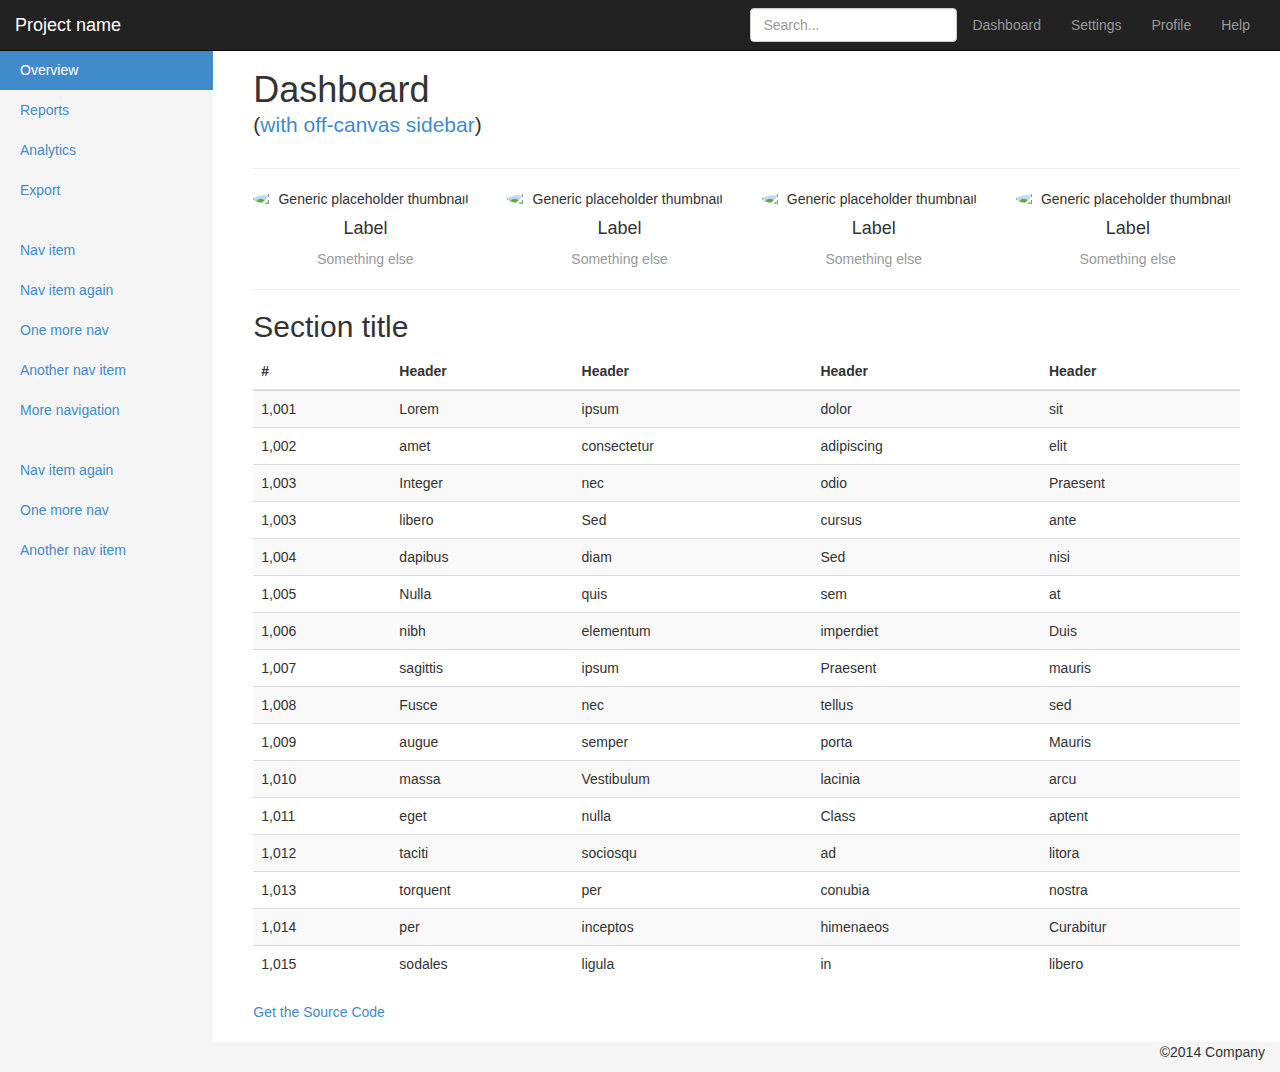
==== web/index.html @ 7275e431 "diseño responsivo" ====
<!DOCTYPE html>
<html lang="en">
	<head>
		<meta http-equiv="content-type" content="text/html; charset=UTF-8">
		<meta charset="utf-8">
		<title>Dashboard with Off-canvas Sidebar</title>
		<meta name="generator" content="Bootply" />
		<meta name="viewport" content="width=device-width, initial-scale=1, maximum-scale=1">
		<link href="resources/bootstrap/css/bootstrap.min.css" rel="stylesheet">
		<!--[if lt IE 9]>
			<script src="//html5shim.googlecode.com/svn/trunk/html5.js"></script>
		<![endif]-->
		<link href="resources/bootstrap/css/styles.css" rel="stylesheet">
	</head>
	<body>
<nav class="navbar navbar-inverse navbar-fixed-top" role="navigation">
      <div class="container-fluid">
        <div class="navbar-header">
          <button type="button" class="navbar-toggle" data-toggle="collapse" data-target=".navbar-collapse">
            <span class="sr-only">Toggle navigation</span>
            <span class="icon-bar"></span>
            <span class="icon-bar"></span>
            <span class="icon-bar"></span>
          </button>
          <a class="navbar-brand" href="#">Project name</a>
        </div>
        <div class="navbar-collapse collapse">
          <ul class="nav navbar-nav navbar-right">
            <li><a href="#">Dashboard</a></li>
            <li><a href="#">Settings</a></li>
            <li><a href="#">Profile</a></li>
            <li><a href="#">Help</a></li>
          </ul>
          <form class="navbar-form navbar-right">
            <input type="text" class="form-control" placeholder="Search...">
          </form>
        </div>
      </div>
</nav>

<div class="container-fluid">
      
      <div class="row row-offcanvas row-offcanvas-left">
        
         <div class="col-sm-3 col-md-2 sidebar-offcanvas" id="sidebar" role="navigation">
           
            <ul class="nav nav-sidebar">
              <li class="active"><a href="#">Overview</a></li>
              <li><a href="#">Reports</a></li>
              <li><a href="#">Analytics</a></li>
              <li><a href="#">Export</a></li>
            </ul>
            <ul class="nav nav-sidebar">
              <li><a href="">Nav item</a></li>
              <li><a href="">Nav item again</a></li>
              <li><a href="">One more nav</a></li>
              <li><a href="">Another nav item</a></li>
              <li><a href="">More navigation</a></li>
            </ul>
            <ul class="nav nav-sidebar">
              <li><a href="">Nav item again</a></li>
              <li><a href="">One more nav</a></li>
              <li><a href="">Another nav item</a></li>
            </ul>
          
        </div><!--/span-->
        
        <div class="col-sm-9 col-md-10 main">
          
          <!--toggle sidebar button-->
          <p class="visible-xs">
            <button type="button" class="btn btn-primary btn-xs" data-toggle="offcanvas"><i class="glyphicon glyphicon-chevron-left"></i></button>
          </p>
          
		  <h1 class="page-header">
            Dashboard
            <p class="lead">(<a href="http://www.bootply.com/128936">with off-canvas sidebar</a>)</p>
          </h1>

          <div class="row placeholders">
            <div class="col-xs-6 col-sm-3 placeholder text-center">
              <img src="//placehold.it/200/6666ff/fff" class="center-block img-responsive img-circle" alt="Generic placeholder thumbnail">
              <h4>Label</h4>
              <span class="text-muted">Something else</span>
            </div>
            <div class="col-xs-6 col-sm-3 placeholder text-center">
              <img src="//placehold.it/200/66ff66/fff" class="center-block img-responsive img-circle" alt="Generic placeholder thumbnail">
              <h4>Label</h4>
              <span class="text-muted">Something else</span>
            </div>
            <div class="col-xs-6 col-sm-3 placeholder text-center">
              <img src="//placehold.it/200/6666ff/fff" class="center-block img-responsive img-circle" alt="Generic placeholder thumbnail">
              <h4>Label</h4>
              <span class="text-muted">Something else</span>
            </div>
            <div class="col-xs-6 col-sm-3 placeholder text-center">
              <img src="//placehold.it/200/66ff66/fff" class="center-block img-responsive img-circle" alt="Generic placeholder thumbnail">
              <h4>Label</h4>
              <span class="text-muted">Something else</span>
            </div>
          </div>
          
          <hr>

          <h2 class="sub-header">Section title</h2>
          <div class="table-responsive">
            <table class="table table-striped">
              <thead>
                <tr>
                  <th>#</th>
                  <th>Header</th>
                  <th>Header</th>
                  <th>Header</th>
                  <th>Header</th>
                </tr>
              </thead>
              <tbody>
                <tr>
                  <td>1,001</td>
                  <td>Lorem</td>
                  <td>ipsum</td>
                  <td>dolor</td>
                  <td>sit</td>
                </tr>
                <tr>
                  <td>1,002</td>
                  <td>amet</td>
                  <td>consectetur</td>
                  <td>adipiscing</td>
                  <td>elit</td>
                </tr>
                <tr>
                  <td>1,003</td>
                  <td>Integer</td>
                  <td>nec</td>
                  <td>odio</td>
                  <td>Praesent</td>
                </tr>
                <tr>
                  <td>1,003</td>
                  <td>libero</td>
                  <td>Sed</td>
                  <td>cursus</td>
                  <td>ante</td>
                </tr>
                <tr>
                  <td>1,004</td>
                  <td>dapibus</td>
                  <td>diam</td>
                  <td>Sed</td>
                  <td>nisi</td>
                </tr>
                <tr>
                  <td>1,005</td>
                  <td>Nulla</td>
                  <td>quis</td>
                  <td>sem</td>
                  <td>at</td>
                </tr>
                <tr>
                  <td>1,006</td>
                  <td>nibh</td>
                  <td>elementum</td>
                  <td>imperdiet</td>
                  <td>Duis</td>
                </tr>
                <tr>
                  <td>1,007</td>
                  <td>sagittis</td>
                  <td>ipsum</td>
                  <td>Praesent</td>
                  <td>mauris</td>
                </tr>
                <tr>
                  <td>1,008</td>
                  <td>Fusce</td>
                  <td>nec</td>
                  <td>tellus</td>
                  <td>sed</td>
                </tr>
                <tr>
                  <td>1,009</td>
                  <td>augue</td>
                  <td>semper</td>
                  <td>porta</td>
                  <td>Mauris</td>
                </tr>
                <tr>
                  <td>1,010</td>
                  <td>massa</td>
                  <td>Vestibulum</td>
                  <td>lacinia</td>
                  <td>arcu</td>
                </tr>
                <tr>
                  <td>1,011</td>
                  <td>eget</td>
                  <td>nulla</td>
                  <td>Class</td>
                  <td>aptent</td>
                </tr>
                <tr>
                  <td>1,012</td>
                  <td>taciti</td>
                  <td>sociosqu</td>
                  <td>ad</td>
                  <td>litora</td>
                </tr>
                <tr>
                  <td>1,013</td>
                  <td>torquent</td>
                  <td>per</td>
                  <td>conubia</td>
                  <td>nostra</td>
                </tr>
                <tr>
                  <td>1,014</td>
                  <td>per</td>
                  <td>inceptos</td>
                  <td>himenaeos</td>
                  <td>Curabitur</td>
                </tr>
                <tr>
                  <td>1,015</td>
                  <td>sodales</td>
                  <td>ligula</td>
                  <td>in</td>
                  <td>libero</td>
                </tr>
              </tbody>
            </table>
          </div>

          <a href="http://www.bootply.com/128936">Get the Source Code</a>
          
      </div><!--/row-->
	</div>
</div><!--/.container-->

<footer>
  <p class="pull-right">©2014 Company</p>
</footer>
        
	<!-- script references -->
		<script src="//ajax.googleapis.com/ajax/libs/jquery/2.0.2/jquery.min.js"></script>
		<script src="resources/bootstrap/js/bootstrap.min.js"></script>
                <script src="resources/bootstrap/js/scripts.js"></script>
	</body>
</html>
---- web/resources/bootstrap/css/styles.css ----
/*
 * Style tweaks
 * --------------------------------------------------
 */
body {
  padding-top: 50px;
  background-color: #f5f5f5;
}
footer {
  padding-left: 15px;
  padding-right: 15px;
  background-color: #fff;
}

/*
 * Off Canvas
 * --------------------------------------------------
 */
@media screen and (max-width: 768px) {
  .row-offcanvas {
    position: relative;
    -webkit-transition: all 0.25s ease-out;
    -moz-transition: all 0.25s ease-out;
    transition: all 0.25s ease-out;
  }

  .row-offcanvas-left
  .sidebar-offcanvas {
    left: -33%;
  }

  .row-offcanvas-left.active {
    left: 33%;
  }

  .sidebar-offcanvas {
    position: absolute;
    top: 0;
    width: 33%;
    margin-left: 10px;
  }
}


/* Sidebar navigation */
.nav-sidebar {
  background-color: #f5f5f5;
  margin-right: -15px;
  margin-bottom: 20px;
  margin-left: -15px;
}
.nav-sidebar > li > a {
  padding-right: 20px;
  padding-left: 20px;
}
.nav-sidebar > .active > a {
  color: #fff;
  background-color: #428bca;
}

/*
 * Main content
 */

.main {
  padding: 20px;
  background-color: #fff;
}
@media (min-width: 768px) {
  .main {
    padding-right: 40px;
    padding-left: 40px;
  }
}
.main .page-header {
  margin-top: 0;
}
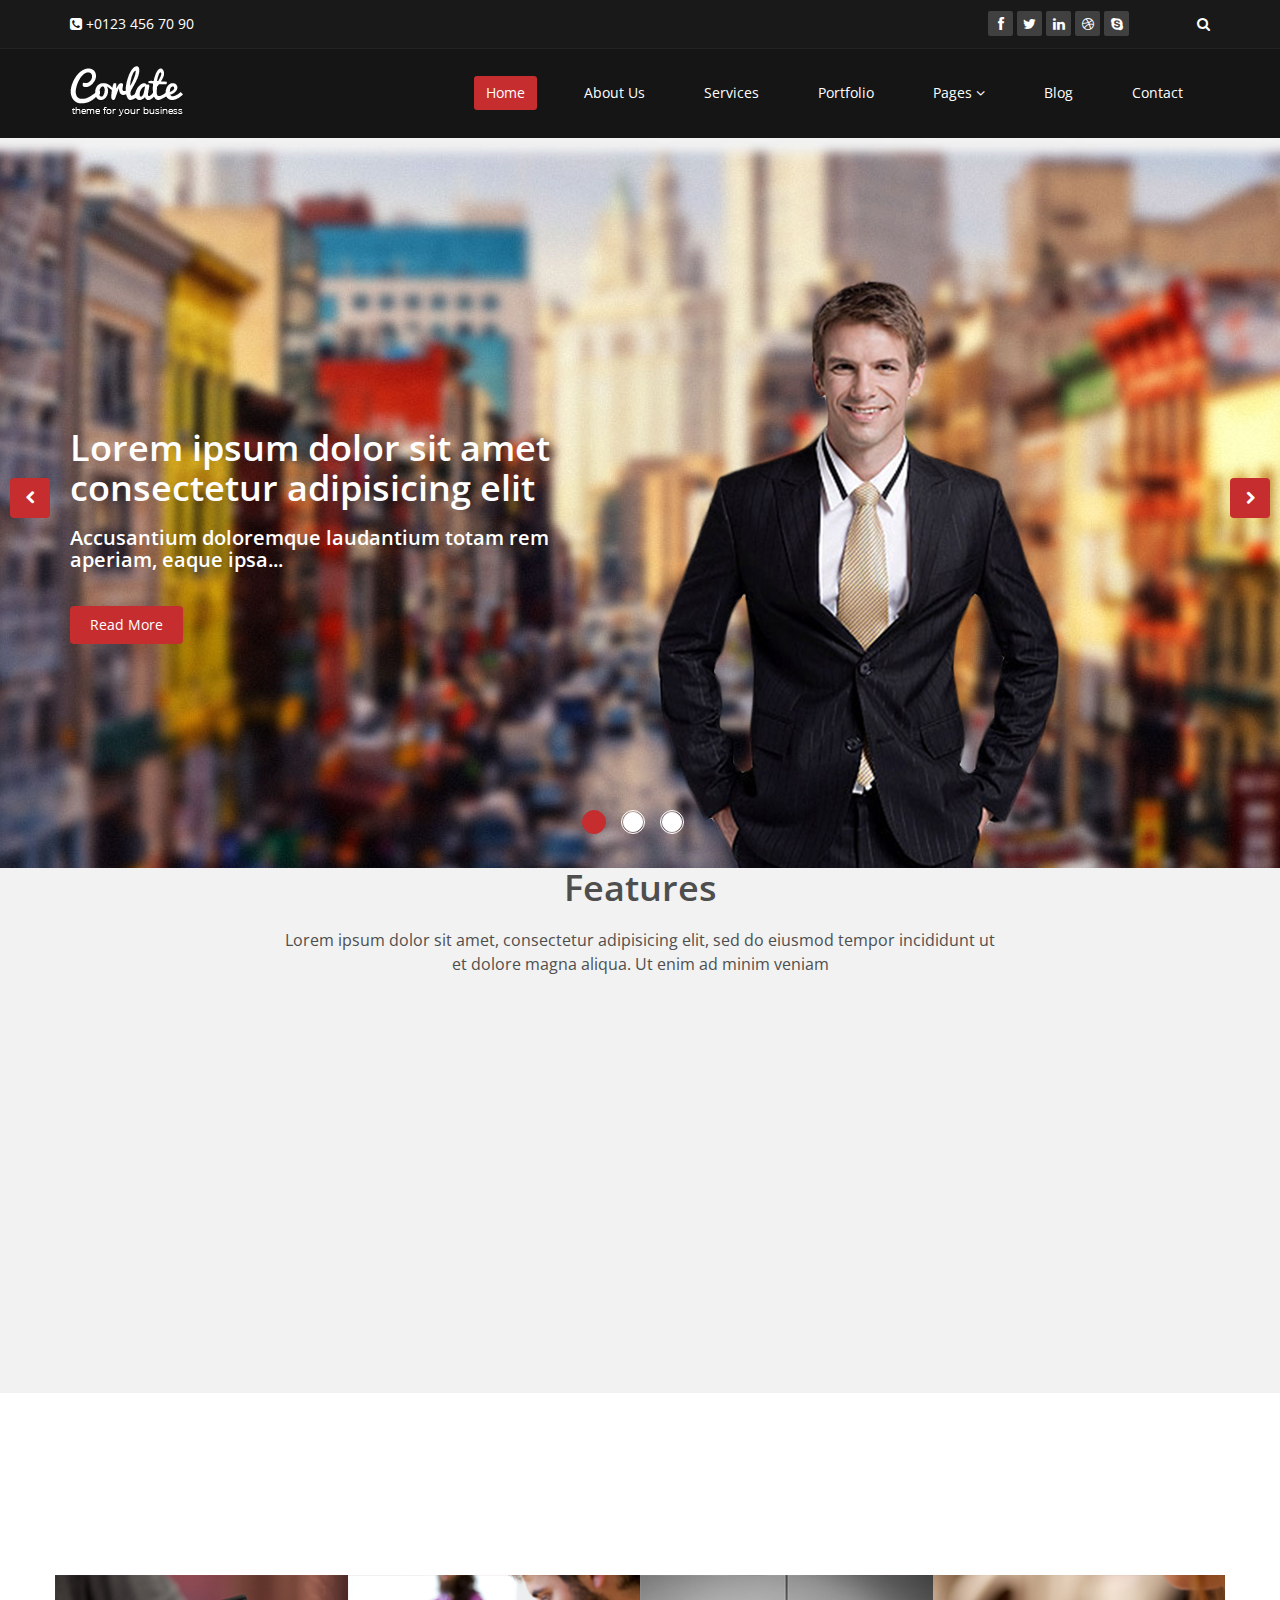
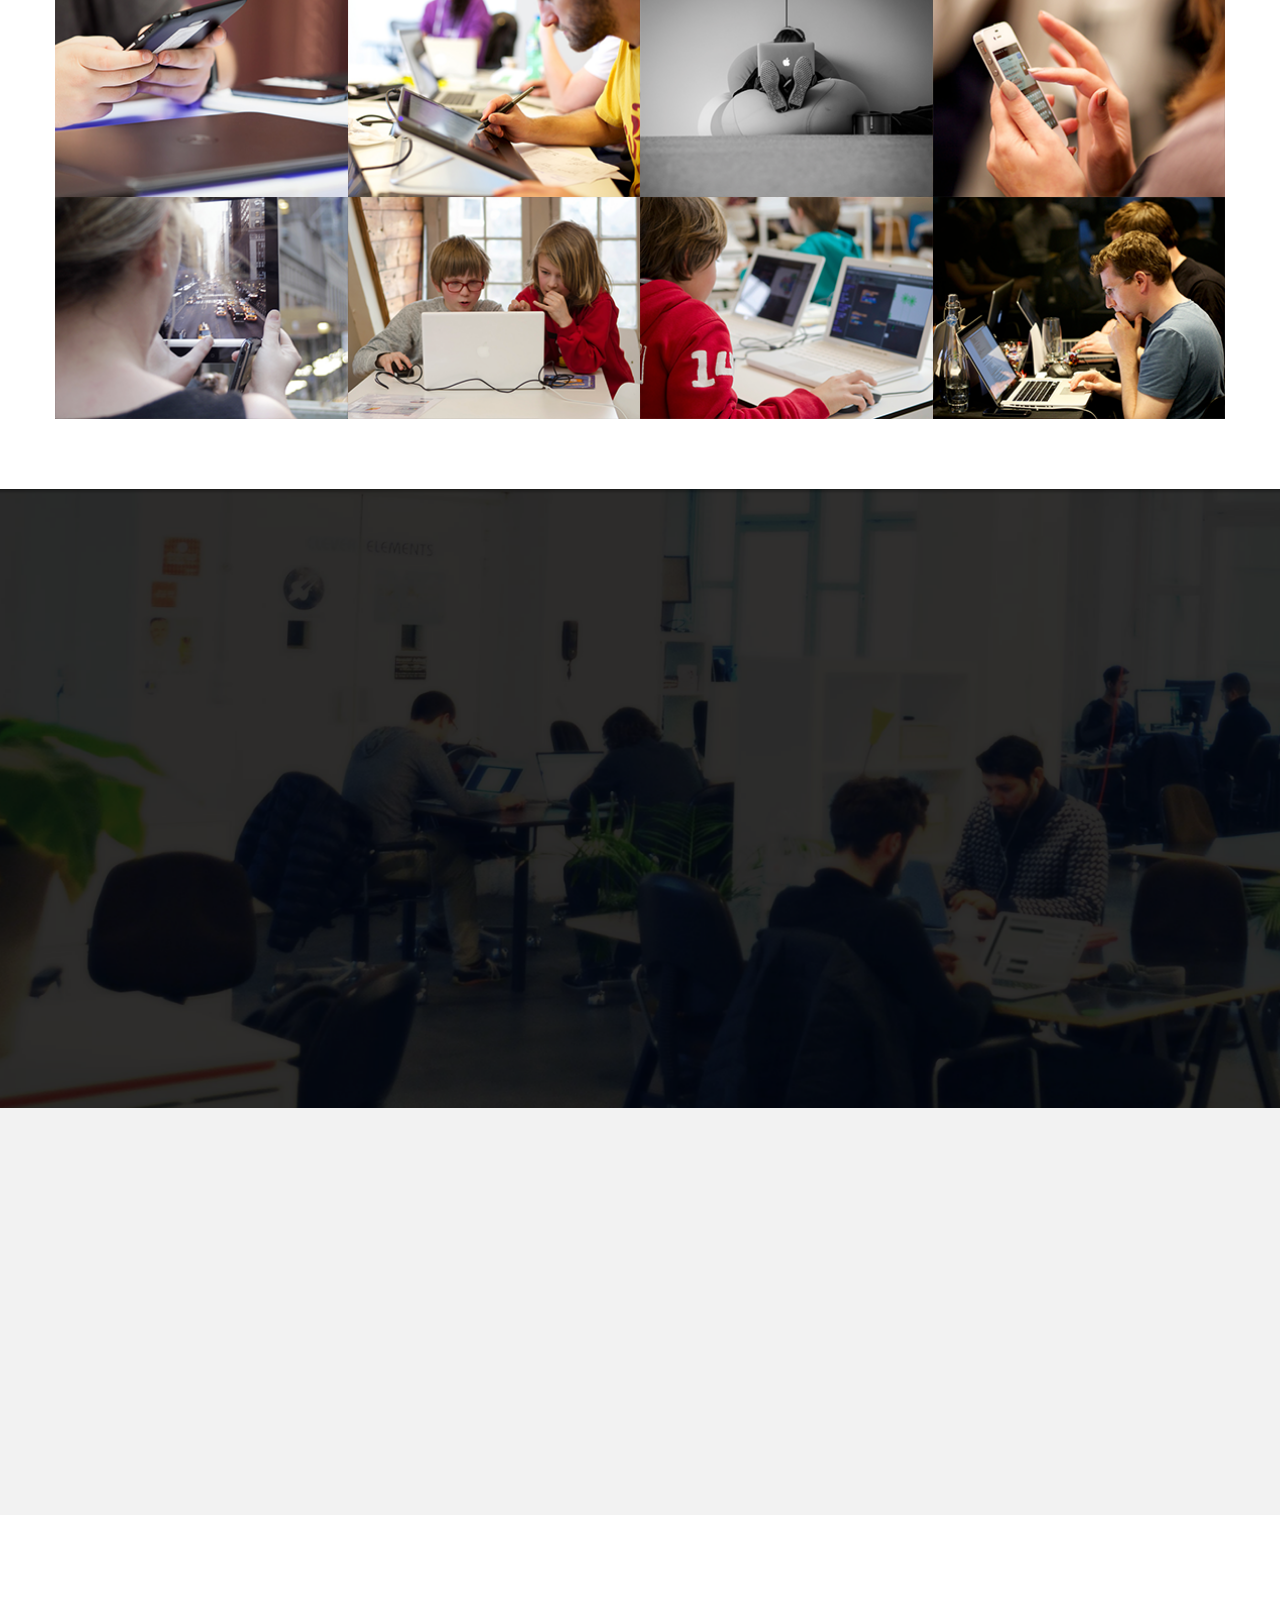
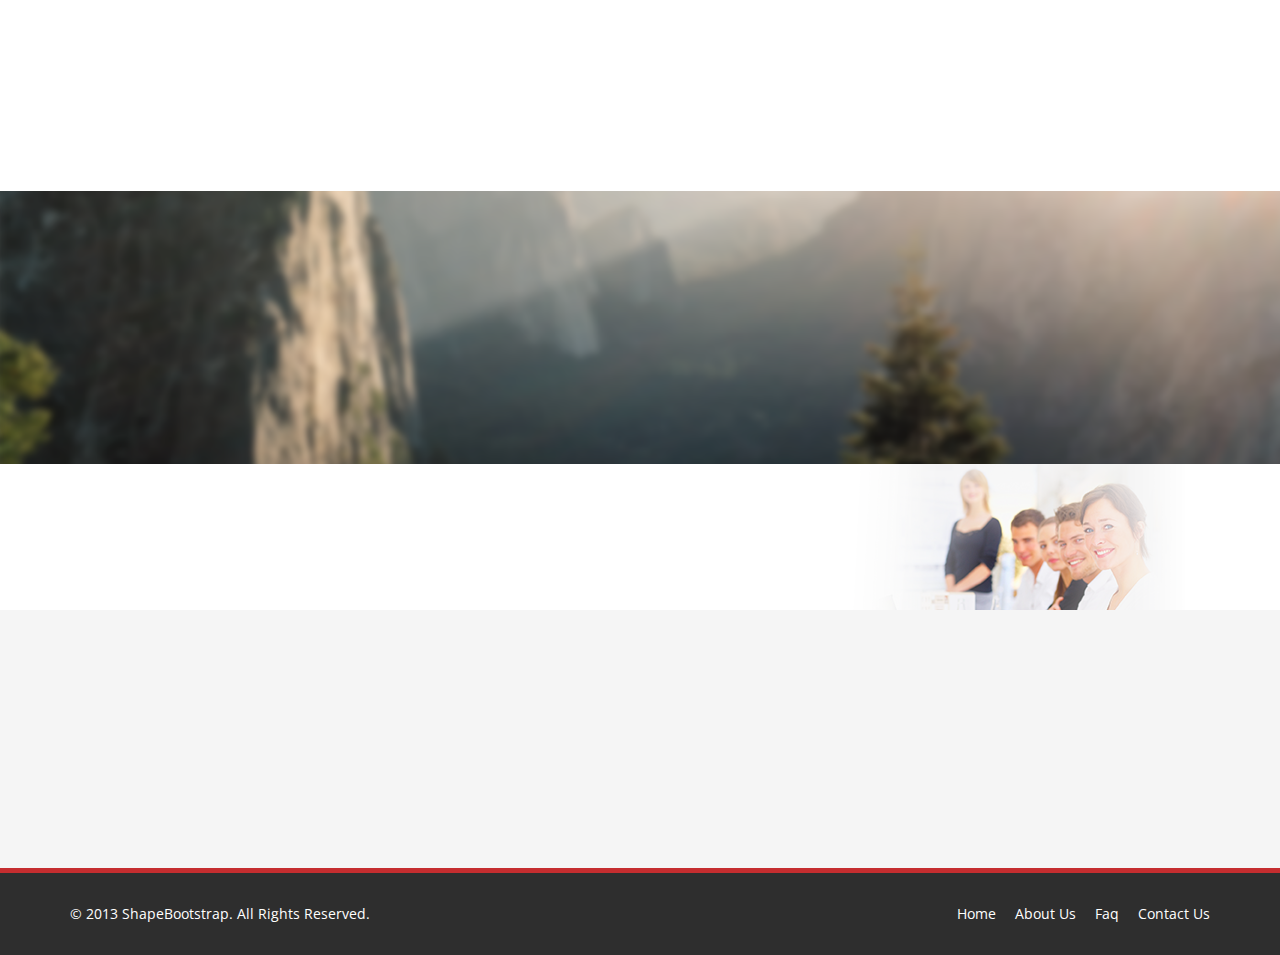
==== commit 1f58b5fe: "diseño responsivo v2" ====
--- a/web/index.html
+++ b/web/index.html
@@ -1,249 +1,783 @@
 <!DOCTYPE html>
 <html lang="en">
-	<head>
-		<meta http-equiv="content-type" content="text/html; charset=UTF-8">
-		<meta charset="utf-8">
-		<title>Dashboard with Off-canvas Sidebar</title>
-		<meta name="generator" content="Bootply" />
-		<meta name="viewport" content="width=device-width, initial-scale=1, maximum-scale=1">
-		<link href="resources/bootstrap/css/bootstrap.min.css" rel="stylesheet">
-		<!--[if lt IE 9]>
-			<script src="//html5shim.googlecode.com/svn/trunk/html5.js"></script>
-		<![endif]-->
-		<link href="resources/bootstrap/css/styles.css" rel="stylesheet">
-	</head>
-	<body>
-<nav class="navbar navbar-inverse navbar-fixed-top" role="navigation">
-      <div class="container-fluid">
-        <div class="navbar-header">
-          <button type="button" class="navbar-toggle" data-toggle="collapse" data-target=".navbar-collapse">
-            <span class="sr-only">Toggle navigation</span>
-            <span class="icon-bar"></span>
-            <span class="icon-bar"></span>
-            <span class="icon-bar"></span>
-          </button>
-          <a class="navbar-brand" href="#">Project name</a>
-        </div>
-        <div class="navbar-collapse collapse">
-          <ul class="nav navbar-nav navbar-right">
-            <li><a href="#">Dashboard</a></li>
-            <li><a href="#">Settings</a></li>
-            <li><a href="#">Profile</a></li>
-            <li><a href="#">Help</a></li>
-          </ul>
-          <form class="navbar-form navbar-right">
-            <input type="text" class="form-control" placeholder="Search...">
-          </form>
-        </div>
-      </div>
-</nav>
-
-<div class="container-fluid">
-      
-      <div class="row row-offcanvas row-offcanvas-left">
-        
-         <div class="col-sm-3 col-md-2 sidebar-offcanvas" id="sidebar" role="navigation">
-           
-            <ul class="nav nav-sidebar">
-              <li class="active"><a href="#">Overview</a></li>
-              <li><a href="#">Reports</a></li>
-              <li><a href="#">Analytics</a></li>
-              <li><a href="#">Export</a></li>
-            </ul>
-            <ul class="nav nav-sidebar">
-              <li><a href="">Nav item</a></li>
-              <li><a href="">Nav item again</a></li>
-              <li><a href="">One more nav</a></li>
-              <li><a href="">Another nav item</a></li>
-              <li><a href="">More navigation</a></li>
-            </ul>
-            <ul class="nav nav-sidebar">
-              <li><a href="">Nav item again</a></li>
-              <li><a href="">One more nav</a></li>
-              <li><a href="">Another nav item</a></li>
-            </ul>
-          
-        </div><!--/span-->
-        
-        <div class="col-sm-9 col-md-10 main">
-          
-          <!--toggle sidebar button-->
-          <p class="visible-xs">
-            <button type="button" class="btn btn-primary btn-xs" data-toggle="offcanvas"><i class="glyphicon glyphicon-chevron-left"></i></button>
-          </p>
-          
-		  <h1 class="page-header">
-            Dashboard
-            <p class="lead">(<a href="http://www.bootply.com/128936">with off-canvas sidebar</a>)</p>
-          </h1>
-
-          <div class="row placeholders">
-            <div class="col-xs-6 col-sm-3 placeholder text-center">
-              <img src="//placehold.it/200/6666ff/fff" class="center-block img-responsive img-circle" alt="Generic placeholder thumbnail">
-              <h4>Label</h4>
-              <span class="text-muted">Something else</span>
+    <head>
+        <meta charset="utf-8">
+        <meta name="viewport" content="width=device-width, initial-scale=1.0">
+        <meta name="description" content="">
+        <meta name="author" content="">
+        <title>Home | Corlate</title>
+
+        <!-- core CSS -->
+        <link href="resources/corlate/css/bootstrap.min.css" rel="stylesheet">
+        <link href="resources/corlate/css/font-awesome.min.css" rel="stylesheet">
+        <link href="resources/corlate/css/animate.min.css" rel="stylesheet">
+        <link href="resources/corlate/css/prettyPhoto.css" rel="stylesheet">
+        <link href="resources/corlate/css/main.css" rel="stylesheet">
+        <link href="resources/corlate/css/responsive.css" rel="stylesheet">
+        <!--[if lt IE 9]>
+        <script src="js/html5shiv.js"></script>
+        <script src="js/respond.min.js"></script>
+        <![endif]-->       
+        <link rel="shortcut icon" href="resources/corlate/images/ico/favicon.ico">
+        <link rel="apple-touch-icon-precomposed" sizes="144x144" href="resources/corlate/images/ico/apple-touch-icon-144-precomposed.png">
+        <link rel="apple-touch-icon-precomposed" sizes="114x114" href="resources/corlate/images/ico/apple-touch-icon-114-precomposed.png">
+        <link rel="apple-touch-icon-precomposed" sizes="72x72" href="resources/corlate/images/ico/apple-touch-icon-72-precomposed.png">
+        <link rel="apple-touch-icon-precomposed" href="resources/corlate/images/ico/apple-touch-icon-57-precomposed.png">
+    </head><!--/head-->
+
+    <body class="homepage">
+
+        <header id="header">
+            <div class="top-bar">
+                <div class="container">
+                    <div class="row">
+                        <div class="col-sm-6 col-xs-4">
+                            <div class="top-number"><p><i class="fa fa-phone-square"></i>  +0123 456 70 90</p></div>
+                        </div>
+                        <div class="col-sm-6 col-xs-8">
+                            <div class="social">
+                                <ul class="social-share">
+                                    <li><a href="#"><i class="fa fa-facebook"></i></a></li>
+                                    <li><a href="#"><i class="fa fa-twitter"></i></a></li>
+                                    <li><a href="#"><i class="fa fa-linkedin"></i></a></li> 
+                                    <li><a href="#"><i class="fa fa-dribbble"></i></a></li>
+                                    <li><a href="#"><i class="fa fa-skype"></i></a></li>
+                                </ul>
+                                <div class="search">
+                                    <form role="form">
+                                        <input type="text" class="search-form" autocomplete="off" placeholder="Search">
+                                        <i class="fa fa-search"></i>
+                                    </form>
+                                </div>
+                            </div>
+                        </div>
+                    </div>
+                </div><!--/.container-->
+            </div><!--/.top-bar-->
+
+            <nav class="navbar navbar-inverse" role="banner">
+                <div class="container">
+                    <div class="navbar-header">
+                        <button type="button" class="navbar-toggle" data-toggle="collapse" data-target=".navbar-collapse">
+                            <span class="sr-only">Toggle navigation</span>
+                            <span class="icon-bar"></span>
+                            <span class="icon-bar"></span>
+                            <span class="icon-bar"></span>
+                        </button>
+                        <a class="navbar-brand" href="index.html"><img src="resources/corlate/images/logo.png" alt="logo"></a>
+                    </div>
+
+                    <div class="collapse navbar-collapse navbar-right">
+                        <ul class="nav navbar-nav">
+                            <li class="active"><a href="index.html">Home</a></li>
+                            <li><a href="about-us.html">About Us</a></li>
+                            <li><a href="services.html">Services</a></li>
+                            <li><a href="portfolio.html">Portfolio</a></li>
+                            <li class="dropdown">
+                                <a href="#" class="dropdown-toggle" data-toggle="dropdown">Pages <i class="fa fa-angle-down"></i></a>
+                                <ul class="dropdown-menu">
+                                    <li><a href="blog-item.html">Blog Single</a></li>
+                                    <li><a href="pricing.html">Pricing</a></li>
+                                    <li><a href="404.html">404</a></li>
+                                    <li><a href="shortcodes.html">Shortcodes</a></li>
+                                </ul>
+                            </li>
+                            <li><a href="blog.html">Blog</a></li> 
+                            <li><a href="contact-us.html">Contact</a></li>                        
+                        </ul>
+                    </div>
+                </div><!--/.container-->
+            </nav><!--/nav-->
+
+        </header><!--/header-->
+
+        <section id="main-slider" class="no-margin">
+            <div class="carousel slide">
+                <ol class="carousel-indicators">
+                    <li data-target="#main-slider" data-slide-to="0" class="active"></li>
+                    <li data-target="#main-slider" data-slide-to="1"></li>
+                    <li data-target="#main-slider" data-slide-to="2"></li>
+                </ol>
+                <div class="carousel-inner">
+
+                    <div class="item active" style="background-image: url(resources/corlate/images/slider/bg1.jpg)">
+                        <div class="container">
+                            <div class="row slide-margin">
+                                <div class="col-sm-6">
+                                    <div class="carousel-content">
+                                        <h1 class="animation animated-item-1">Lorem ipsum dolor sit amet consectetur adipisicing elit</h1>
+                                        <h2 class="animation animated-item-2">Accusantium doloremque laudantium totam rem aperiam, eaque ipsa...</h2>
+                                        <a class="btn-slide animation animated-item-3" href="#">Read More</a>
+                                    </div>
+                                </div>
+
+                                <div class="col-sm-6 hidden-xs animation animated-item-4">
+                                    <div class="slider-img">
+                                        <img src="resources/corlate/images/slider/img1.png" class="img-responsive">
+                                    </div>
+                                </div>
+
+                            </div>
+                        </div>
+                    </div><!--/.item-->
+
+                    <div class="item" style="background-image: url(resources/corlate/images/slider/bg2.jpg)">
+                        <div class="container">
+                            <div class="row slide-margin">
+                                <div class="col-sm-6">
+                                    <div class="carousel-content">
+                                        <h1 class="animation animated-item-1">Lorem ipsum dolor sit amet consectetur adipisicing elit</h1>
+                                        <h2 class="animation animated-item-2">Accusantium doloremque laudantium totam rem aperiam, eaque ipsa...</h2>
+                                        <a class="btn-slide animation animated-item-3" href="#">Read More</a>
+                                    </div>
+                                </div>
+
+                                <div class="col-sm-6 hidden-xs animation animated-item-4">
+                                    <div class="slider-img">
+                                        <img src="resources/corlate/images/slider/img2.png" class="img-responsive">
+                                    </div>
+                                </div>
+
+                            </div>
+                        </div>
+                    </div><!--/.item-->
+
+                    <div class="item" style="background-image: url(resources/corlate/images/slider/bg3.jpg)">
+                        <div class="container">
+                            <div class="row slide-margin">
+                                <div class="col-sm-6">
+                                    <div class="carousel-content">
+                                        <h1 class="animation animated-item-1">Lorem ipsum dolor sit amet consectetur adipisicing elit</h1>
+                                        <h2 class="animation animated-item-2">Accusantium doloremque laudantium totam rem aperiam, eaque ipsa...</h2>
+                                        <a class="btn-slide animation animated-item-3" href="#">Read More</a>
+                                    </div>
+                                </div>
+                                <div class="col-sm-6 hidden-xs animation animated-item-4">
+                                    <div class="slider-img">
+                                        <img src="resources/corlate/images/slider/img3.png" class="img-responsive">
+                                    </div>
+                                </div>
+                            </div>
+                        </div>
+                    </div><!--/.item-->
+                </div><!--/.carousel-inner-->
+            </div><!--/.carousel-->
+            <a class="prev hidden-xs" href="#main-slider" data-slide="prev">
+                <i class="fa fa-chevron-left"></i>
+            </a>
+            <a class="next hidden-xs" href="#main-slider" data-slide="next">
+                <i class="fa fa-chevron-right"></i>
+            </a>
+        </section><!--/#main-slider-->
+
+        <section id="feature" >
+            <div class="container">
+                <div class="center wow fadeInDown">
+                    <h2>Features</h2>
+                    <p class="lead">Lorem ipsum dolor sit amet, consectetur adipisicing elit, sed do eiusmod tempor incididunt ut <br> et dolore magna aliqua. Ut enim ad minim veniam</p>
+                </div>
+
+                <div class="row">
+                    <div class="features">
+                        <div class="col-md-4 col-sm-6 wow fadeInDown" data-wow-duration="1000ms" data-wow-delay="600ms">
+                            <div class="feature-wrap">
+                                <i class="fa fa-bullhorn"></i>
+                                <h2>Fresh and Clean</h2>
+                                <h3>Lorem ipsum dolor sit amet, consectetur adipisicing elit</h3>
+                            </div>
+                        </div><!--/.col-md-4-->
+
+                        <div class="col-md-4 col-sm-6 wow fadeInDown" data-wow-duration="1000ms" data-wow-delay="600ms">
+                            <div class="feature-wrap">
+                                <i class="fa fa-comments"></i>
+                                <h2>Retina ready</h2>
+                                <h3>Lorem ipsum dolor sit amet, consectetur adipisicing elit</h3>
+                            </div>
+                        </div><!--/.col-md-4-->
+
+                        <div class="col-md-4 col-sm-6 wow fadeInDown" data-wow-duration="1000ms" data-wow-delay="600ms">
+                            <div class="feature-wrap">
+                                <i class="fa fa-cloud-download"></i>
+                                <h2>Easy to customize</h2>
+                                <h3>Lorem ipsum dolor sit amet, consectetur adipisicing elit</h3>
+                            </div>
+                        </div><!--/.col-md-4-->
+
+                        <div class="col-md-4 col-sm-6 wow fadeInDown" data-wow-duration="1000ms" data-wow-delay="600ms">
+                            <div class="feature-wrap">
+                                <i class="fa fa-leaf"></i>
+                                <h2>Adipisicing elit</h2>
+                                <h3>Lorem ipsum dolor sit amet, consectetur adipisicing elit</h3>
+                            </div>
+                        </div><!--/.col-md-4-->
+
+                        <div class="col-md-4 col-sm-6 wow fadeInDown" data-wow-duration="1000ms" data-wow-delay="600ms">
+                            <div class="feature-wrap">
+                                <i class="fa fa-cogs"></i>
+                                <h2>Sed do eiusmod</h2>
+                                <h3>Lorem ipsum dolor sit amet, consectetur adipisicing elit</h3>
+                            </div>
+                        </div><!--/.col-md-4-->
+
+                        <div class="col-md-4 col-sm-6 wow fadeInDown" data-wow-duration="1000ms" data-wow-delay="600ms">
+                            <div class="feature-wrap">
+                                <i class="fa fa-heart"></i>
+                                <h2>Labore et dolore</h2>
+                                <h3>Lorem ipsum dolor sit amet, consectetur adipisicing elit</h3>
+                            </div>
+                        </div><!--/.col-md-4-->
+                    </div><!--/.services-->
+                </div><!--/.row-->    
+            </div><!--/.container-->
+        </section><!--/#feature-->
+
+        <section id="recent-works">
+            <div class="container">
+                <div class="center wow fadeInDown">
+                    <h2>Recent Works</h2>
+                    <p class="lead">Lorem ipsum dolor sit amet, consectetur adipisicing elit, sed do eiusmod tempor incididunt ut <br> et dolore magna aliqua. Ut enim ad minim veniam</p>
+                </div>
+
+                <div class="row">
+                    <div class="col-xs-12 col-sm-4 col-md-3">
+                        <div class="recent-work-wrap">
+                            <img class="img-responsive" src="resources/corlate/images/portfolio/recent/item1.png" alt="">
+                            <div class="overlay">
+                                <div class="recent-work-inner">
+                                    <h3><a href="#">Business theme</a> </h3>
+                                    <p>There are many variations of passages of Lorem Ipsum available, but the majority</p>
+                                    <a class="preview" href="resources/corlate/images/portfolio/full/item1.png" rel="prettyPhoto"><i class="fa fa-eye"></i> View</a>
+                                </div> 
+                            </div>
+                        </div>
+                    </div>   
+
+                    <div class="col-xs-12 col-sm-4 col-md-3">
+                        <div class="recent-work-wrap">
+                            <img class="img-responsive" src="resources/corlate/images/portfolio/recent/item2.png" alt="">
+                            <div class="overlay">
+                                <div class="recent-work-inner">
+                                    <h3><a href="#">Business theme</a></h3>
+                                    <p>There are many variations of passages of Lorem Ipsum available, but the majority</p>
+                                    <a class="preview" href="resources/corlate/images/portfolio/full/item2.png" rel="prettyPhoto"><i class="fa fa-eye"></i> View</a>
+                                </div> 
+                            </div>
+                        </div>
+                    </div> 
+
+                    <div class="col-xs-12 col-sm-4 col-md-3">
+                        <div class="recent-work-wrap">
+                            <img class="img-responsive" src="resources/corlate/images/portfolio/recent/item3.png" alt="">
+                            <div class="overlay">
+                                <div class="recent-work-inner">
+                                    <h3><a href="#">Business theme </a></h3>
+                                    <p>There are many variations of passages of Lorem Ipsum available, but the majority</p>
+                                    <a class="preview" href="resources/corlate/images/portfolio/full/item3.png" rel="prettyPhoto"><i class="fa fa-eye"></i> View</a>
+                                </div> 
+                            </div>
+                        </div>
+                    </div>   
+
+                    <div class="col-xs-12 col-sm-4 col-md-3">
+                        <div class="recent-work-wrap">
+                            <img class="img-responsive" src="resources/corlate/images/portfolio/recent/item4.png" alt="">
+                            <div class="overlay">
+                                <div class="recent-work-inner">
+                                    <h3><a href="#">Business theme </a></h3>
+                                    <p>There are many variations of passages of Lorem Ipsum available, but the majority</p>
+                                    <a class="preview" href="resources/corlate/images/portfolio/full/item4.png" rel="prettyPhoto"><i class="fa fa-eye"></i> View</a>
+                                </div> 
+                            </div>
+                        </div>
+                    </div>   
+
+                    <div class="col-xs-12 col-sm-4 col-md-3">
+                        <div class="recent-work-wrap">
+                            <img class="img-responsive" src="resources/corlate/images/portfolio/recent/item5.png" alt="">
+                            <div class="overlay">
+                                <div class="recent-work-inner">
+                                    <h3><a href="#">Business theme</a></h3>
+                                    <p>There are many variations of passages of Lorem Ipsum available, but the majority</p>
+                                    <a class="preview" href="resources/corlate/images/portfolio/full/item5.png" rel="prettyPhoto"><i class="fa fa-eye"></i> View</a>
+                                </div> 
+                            </div>
+                        </div>
+                    </div>   
+
+                    <div class="col-xs-12 col-sm-4 col-md-3">
+                        <div class="recent-work-wrap">
+                            <img class="img-responsive" src="resources/corlate/images/portfolio/recent/item6.png" alt="">
+                            <div class="overlay">
+                                <div class="recent-work-inner">
+                                    <h3><a href="#">Business theme </a></h3>
+                                    <p>There are many variations of passages of Lorem Ipsum available, but the majority</p>
+                                    <a class="preview" href="resources/corlate/images/portfolio/full/item6.png" rel="prettyPhoto"><i class="fa fa-eye"></i> View</a>
+                                </div> 
+                            </div>
+                        </div>
+                    </div> 
+
+                    <div class="col-xs-12 col-sm-4 col-md-3">
+                        <div class="recent-work-wrap">
+                            <img class="img-responsive" src="resources/corlate/images/portfolio/recent/item7.png" alt="">
+                            <div class="overlay">
+                                <div class="recent-work-inner">
+                                    <h3><a href="#">Business theme </a></h3>
+                                    <p>There are many variations of passages of Lorem Ipsum available, but the majority</p>
+                                    <a class="preview" href="resources/corlate/images/portfolio/full/item7.png" rel="prettyPhoto"><i class="fa fa-eye"></i> View</a>
+                                </div> 
+                            </div>
+                        </div>
+                    </div>   
+
+                    <div class="col-xs-12 col-sm-4 col-md-3">
+                        <div class="recent-work-wrap">
+                            <img class="img-responsive" src="resources/corlate/images/portfolio/recent/item8.png" alt="">
+                            <div class="overlay">
+                                <div class="recent-work-inner">
+                                    <h3><a href="#">Business theme </a></h3>
+                                    <p>There are many variations of passages of Lorem Ipsum available, but the majority</p>
+                                    <a class="preview" href="resources/corlate/images/portfolio/full/item8.png" rel="prettyPhoto"><i class="fa fa-eye"></i> View</a>
+                                </div> 
+                            </div>
+                        </div>
+                    </div>   
+                </div><!--/.row-->
+            </div><!--/.container-->
+        </section><!--/#recent-works-->
+
+        <section id="services" class="service-item">
+            <div class="container">
+                <div class="center wow fadeInDown">
+                    <h2>Our Service</h2>
+                    <p class="lead">Lorem ipsum dolor sit amet, consectetur adipisicing elit, sed do eiusmod tempor incididunt ut <br> et dolore magna aliqua. Ut enim ad minim veniam</p>
+                </div>
+
+                <div class="row">
+
+                    <div class="col-sm-6 col-md-4">
+                        <div class="media services-wrap wow fadeInDown">
+                            <div class="pull-left">
+                                <img class="img-responsive" src="resources/corlate/images/services/services1.png">
+                            </div>
+                            <div class="media-body">
+                                <h3 class="media-heading">SEO Marketing</h3>
+                                <p>Lorem ipsum dolor sit ame consectetur adipisicing elit</p>
+                            </div>
+                        </div>
+                    </div>
+
+                    <div class="col-sm-6 col-md-4">
+                        <div class="media services-wrap wow fadeInDown">
+                            <div class="pull-left">
+                                <img class="img-responsive" src="resources/corlate/images/services/services2.png">
+                            </div>
+                            <div class="media-body">
+                                <h3 class="media-heading">SEO Marketing</h3>
+                                <p>Lorem ipsum dolor sit ame consectetur adipisicing elit</p>
+                            </div>
+                        </div>
+                    </div>
+
+                    <div class="col-sm-6 col-md-4">
+                        <div class="media services-wrap wow fadeInDown">
+                            <div class="pull-left">
+                                <img class="img-responsive" src="resources/corlate/images/services/services3.png">
+                            </div>
+                            <div class="media-body">
+                                <h3 class="media-heading">SEO Marketing</h3>
+                                <p>Lorem ipsum dolor sit ame consectetur adipisicing elit</p>
+                            </div>
+                        </div>
+                    </div>  
+
+                    <div class="col-sm-6 col-md-4">
+                        <div class="media services-wrap wow fadeInDown">
+                            <div class="pull-left">
+                                <img class="img-responsive" src="resources/corlate/images/services/services4.png">
+                            </div>
+                            <div class="media-body">
+                                <h3 class="media-heading">SEO Marketing</h3>
+                                <p>Lorem ipsum dolor sit ame consectetur adipisicing elit</p>
+                            </div>
+                        </div>
+                    </div>
+
+                    <div class="col-sm-6 col-md-4">
+                        <div class="media services-wrap wow fadeInDown">
+                            <div class="pull-left">
+                                <img class="img-responsive" src="resources/corlate/images/services/services5.png">
+                            </div>
+                            <div class="media-body">
+                                <h3 class="media-heading">SEO Marketing</h3>
+                                <p>Lorem ipsum dolor sit ame consectetur adipisicing elit</p>
+                            </div>
+                        </div>
+                    </div>
+
+                    <div class="col-sm-6 col-md-4">
+                        <div class="media services-wrap wow fadeInDown">
+                            <div class="pull-left">
+                                <img class="img-responsive" src="resources/corlate/images/services/services6.png">
+                            </div>
+                            <div class="media-body">
+                                <h3 class="media-heading">SEO Marketing</h3>
+                                <p>Lorem ipsum dolor sit ame consectetur adipisicing elit</p>
+                            </div>
+                        </div>
+                    </div>                                                
+                </div><!--/.row-->
+            </div><!--/.container-->
+        </section><!--/#services-->
+
+        <section id="middle">
+            <div class="container">
+                <div class="row">
+                    <div class="col-sm-6 wow fadeInDown">
+                        <div class="skill">
+                            <h2>Our Skills</h2>
+                            <p>Lorem ipsum dolor sit amet, consectetur adipisicing elit, sed do eiusmod tempor incididunt ut labore et dolore magna aliqua.</p>
+
+                            <div class="progress-wrap">
+                                <h3>Graphic Design</h3>
+                                <div class="progress">
+                                    <div class="progress-bar  color1" role="progressbar" aria-valuenow="40" aria-valuemin="0" aria-valuemax="100" style="width: 85%">
+                                        <span class="bar-width">85%</span>
+                                    </div>
+
+                                </div>
+                            </div>
+
+                            <div class="progress-wrap">
+                                <h3>HTML</h3>
+                                <div class="progress">
+                                    <div class="progress-bar color2" role="progressbar" aria-valuenow="20" aria-valuemin="0" aria-valuemax="100" style="width: 95%">
+                                        <span class="bar-width">95%</span>
+                                    </div>
+                                </div>
+                            </div>
+
+                            <div class="progress-wrap">
+                                <h3>CSS</h3>
+                                <div class="progress">
+                                    <div class="progress-bar color3" role="progressbar" aria-valuenow="60" aria-valuemin="0" aria-valuemax="100" style="width: 80%">
+                                        <span class="bar-width">80%</span>
+                                    </div>
+                                </div>
+                            </div>
+
+                            <div class="progress-wrap">
+                                <h3>Wordpress</h3>
+                                <div class="progress">
+                                    <div class="progress-bar color4" role="progressbar" aria-valuenow="80" aria-valuemin="0" aria-valuemax="100" style="width: 90%">
+                                        <span class="bar-width">90%</span>
+                                    </div>
+                                </div>
+                            </div>
+                        </div>
+
+                    </div><!--/.col-sm-6-->
+
+                    <div class="col-sm-6 wow fadeInDown">
+                        <div class="accordion">
+                            <h2>Why People like us?</h2>
+                            <div class="panel-group" id="accordion1">
+                                <div class="panel panel-default">
+                                    <div class="panel-heading active">
+                                        <h3 class="panel-title">
+                                            <a class="accordion-toggle" data-toggle="collapse" data-parent="#accordion1" href="#collapseOne1">
+                                                Lorem ipsum dolor sit amet
+                                                <i class="fa fa-angle-right pull-right"></i>
+                                            </a>
+                                        </h3>
+                                    </div>
+
+                                    <div id="collapseOne1" class="panel-collapse collapse in">
+                                        <div class="panel-body">
+                                            <div class="media accordion-inner">
+                                                <div class="pull-left">
+                                                    <img class="img-responsive" src="resources/corlate/images/accordion1.png">
+                                                </div>
+                                                <div class="media-body">
+                                                    <h4>Adipisicing elit</h4>
+                                                    <p>Lorem ipsum dolor sit amet, consectetur adipisicing elit, sed do eiusmod tempor incididunt ut labore</p>
+                                                </div>
+                                            </div>
+                                        </div>
+                                    </div>
+                                </div>
+
+                                <div class="panel panel-default">
+                                    <div class="panel-heading">
+                                        <h3 class="panel-title">
+                                            <a class="accordion-toggle" data-toggle="collapse" data-parent="#accordion1" href="#collapseTwo1">
+                                                Lorem ipsum dolor sit amet
+                                                <i class="fa fa-angle-right pull-right"></i>
+                                            </a>
+                                        </h3>
+                                    </div>
+                                    <div id="collapseTwo1" class="panel-collapse collapse">
+                                        <div class="panel-body">
+                                            Anim pariatur cliche reprehenderit, enim eiusmod high life accusamus terry richardson ad squid. 3 wolf moon officia aute, non cupidatat skateboard dolor brunch. Food truck quinoa nesciunt laborum eiusmod. Brunch 3 wolf moon tempor.
+                                        </div>
+                                    </div>
+                                </div>
+
+                                <div class="panel panel-default">
+                                    <div class="panel-heading">
+                                        <h3 class="panel-title">
+                                            <a class="accordion-toggle" data-toggle="collapse" data-parent="#accordion1" href="#collapseThree1">
+                                                Lorem ipsum dolor sit amet
+                                                <i class="fa fa-angle-right pull-right"></i>
+                                            </a>
+                                        </h3>
+                                    </div>
+                                    <div id="collapseThree1" class="panel-collapse collapse">
+                                        <div class="panel-body">
+                                            Anim pariatur cliche reprehenderit, enim eiusmod high life accusamus terry richardson ad squid. 3 wolf moon officia aute, non cupidatat skateboard dolor brunch. Food truck quinoa nesciunt laborum eiusmod. Brunch 3 wolf moon tempor.
+                                        </div>
+                                    </div>
+                                </div>
+
+                                <div class="panel panel-default">
+                                    <div class="panel-heading">
+                                        <h3 class="panel-title">
+                                            <a class="accordion-toggle" data-toggle="collapse" data-parent="#accordion1" href="#collapseFour1">
+                                                Lorem ipsum dolor sit amet
+                                                <i class="fa fa-angle-right pull-right"></i>
+                                            </a>
+                                        </h3>
+                                    </div>
+                                    <div id="collapseFour1" class="panel-collapse collapse">
+                                        <div class="panel-body">
+                                            Anim pariatur cliche reprehenderit, enim eiusmod high life accusamus terry richardson ad squid. 3 wolf moon officia aute, non cupidatat skateboard dolor brunch. Food truck quinoa nesciunt laborum eiusmod. Brunch 3 wolf moon tempor.
+                                        </div>
+                                    </div>
+                                </div>
+                            </div><!--/#accordion1-->
+                        </div>
+                    </div>
+
+                </div><!--/.row-->
+            </div><!--/.container-->
+        </section><!--/#middle-->
+
+        <section id="content">
+            <div class="container">
+                <div class="row">
+                    <div class="col-xs-12 col-sm-8 wow fadeInDown">
+                        <div class="tab-wrap"> 
+                            <div class="media">
+                                <div class="parrent pull-left">
+                                    <ul class="nav nav-tabs nav-stacked">
+                                        <li class=""><a href="#tab1" data-toggle="tab" class="analistic-01">Responsive Web Design</a></li>
+                                        <li class="active"><a href="#tab2" data-toggle="tab" class="analistic-02">Premium Plugin Included</a></li>
+                                        <li class=""><a href="#tab3" data-toggle="tab" class="tehnical">Predefine Layout</a></li>
+                                        <li class=""><a href="#tab4" data-toggle="tab" class="tehnical">Our Philosopy</a></li>
+                                        <li class=""><a href="#tab5" data-toggle="tab" class="tehnical">What We Do?</a></li>
+                                    </ul>
+                                </div>
+
+                                <div class="parrent media-body">
+                                    <div class="tab-content">
+                                        <div class="tab-pane fade" id="tab1">
+                                            <div class="media">
+                                                <div class="pull-left">
+                                                    <img class="img-responsive" src="resources/corlate/images/tab2.png">
+                                                </div>
+                                                <div class="media-body">
+                                                    <h2>Adipisicing elit</h2>
+                                                    <p>There are many variations of passages of Lorem Ipsum available, but the majority have suffered alteration in some form, by injected humour, or randomised words which don't look even slightly believable. If you are going to use.</p>
+                                                </div>
+                                            </div>
+                                        </div>
+
+                                        <div class="tab-pane fade active in" id="tab2">
+                                            <div class="media">
+                                                <div class="pull-left">
+                                                    <img class="img-responsive" src="resources/corlate/images/tab1.png">
+                                                </div>
+                                                <div class="media-body">
+                                                    <h2>Adipisicing elit</h2>
+                                                    <p>There are many variations of passages of Lorem Ipsum available, but the majority have suffered alteration in some form, by injected humour, or randomised words which don't look even slightly believable. If you are going to use.
+                                                    </p>
+                                                </div>
+                                            </div>
+                                        </div>
+
+                                        <div class="tab-pane fade" id="tab3">
+                                            <p>Lorem ipsum dolor sit amet, consectetur adipisicing elit, sed do eiusmod tempor incididunt ut labore et dolore magna aliqua. Ut enim ad minim veniam, quis nostrud exercitation ullamco laboris nisi ut aliquip ex ea commodo consequat. Duis aute irure dolor in reprehenderit.</p>
+                                        </div>
+
+                                        <div class="tab-pane fade" id="tab4">
+                                            <p>There are many variations of passages of Lorem Ipsum available, but the majority have suffered alteration in some form, by injected humour, or randomised words which don't look even slightly believable. If you are going to use a passage of Lorem Ipsum, you need to be sure there isn't anything embarrassing hidden in the middle of text. All the Lorem Ipsum generators on the Internet tend to repeat predefined chunks as necessary, making this the first true generator on the Internet. It uses a dictionary of over 200 Latin words</p>
+                                        </div>
+
+                                        <div class="tab-pane fade" id="tab5">
+                                            <p>There are many variations of passages of Lorem Ipsum available, but the majority have suffered alteration in some form, by injected humour, or randomised words which don't look even slightly believable. If you are going to use a passage of Lorem Ipsum, you need to be sure there isn't anything embarrassing hidden in the middle of text. All the Lorem Ipsum generators on the Internet tend to repeat predefined chunks as necessary, making this the first true generator on the Internet. It uses a dictionary of over 200 Latin words, combined with a handful of model sentence structures,</p>
+                                        </div>
+                                    </div> <!--/.tab-content-->  
+                                </div> <!--/.media-body--> 
+                            </div> <!--/.media-->     
+                        </div><!--/.tab-wrap-->               
+                    </div><!--/.col-sm-6-->
+
+                    <div class="col-xs-12 col-sm-4 wow fadeInDown">
+                        <div class="testimonial">
+                            <h2>Testimonials</h2>
+                            <div class="media testimonial-inner">
+                                <div class="pull-left">
+                                    <img class="img-responsive img-circle" src="resources/corlate/images/testimonials1.png">
+                                </div>
+                                <div class="media-body">
+                                    <p>Lorem ipsum dolor sit amet, consectetur adipisicing elit, sed do eiusmod tempor incididunt</p>
+                                    <span><strong>-John Doe/</strong> Director of corlate.com</span>
+                                </div>
+                            </div>
+
+                            <div class="media testimonial-inner">
+                                <div class="pull-left">
+                                    <img class="img-responsive img-circle" src="resources/corlate/images/testimonials1.png">
+                                </div>
+                                <div class="media-body">
+                                    <p>Lorem ipsum dolor sit amet, consectetur adipisicing elit, sed do eiusmod tempor incididunt</p>
+                                    <span><strong>-John Doe/</strong> Director of corlate.com</span>
+                                </div>
+                            </div>
+
+                        </div>
+                    </div>
+
+                </div><!--/.row-->
+            </div><!--/.container-->
+        </section><!--/#content-->
+
+        <section id="partner">
+            <div class="container">
+                <div class="center wow fadeInDown">
+                    <h2>Our Partners</h2>
+                    <p class="lead">Lorem ipsum dolor sit amet, consectetur adipisicing elit, sed do eiusmod tempor incididunt ut <br> et dolore magna aliqua. Ut enim ad minim veniam</p>
+                </div>    
+
+                <div class="partners">
+                    <ul>
+                        <li> <a href="#"><img class="img-responsive wow fadeInDown" data-wow-duration="1000ms" data-wow-delay="300ms" src="resources/corlate/images/partners/partner1.png"></a></li>
+                        <li> <a href="#"><img class="img-responsive wow fadeInDown" data-wow-duration="1000ms" data-wow-delay="600ms" src="resources/corlate/images/partners/partner2.png"></a></li>
+                        <li> <a href="#"><img class="img-responsive wow fadeInDown" data-wow-duration="1000ms" data-wow-delay="900ms" src="resources/corlate/images/partners/partner3.png"></a></li>
+                        <li> <a href="#"><img class="img-responsive wow fadeInDown" data-wow-duration="1000ms" data-wow-delay="1200ms" src="resources/corlate/images/partners/partner4.png"></a></li>
+                        <li> <a href="#"><img class="img-responsive wow fadeInDown" data-wow-duration="1000ms" data-wow-delay="1500ms" src="resources/corlate/images/partners/partner5.png"></a></li>
+                    </ul>
+                </div>        
+            </div><!--/.container-->
+        </section><!--/#partner-->
+
+        <section id="conatcat-info">
+            <div class="container">
+                <div class="row">
+                    <div class="col-sm-8">
+                        <div class="media contact-info wow fadeInDown" data-wow-duration="1000ms" data-wow-delay="600ms">
+                            <div class="pull-left">
+                                <i class="fa fa-phone"></i>
+                            </div>
+                            <div class="media-body">
+                                <h2>Have a question or need a custom quote?</h2>
+                                <p>Lorem ipsum dolor sit amet, consectetur adipisicing elit, sed do eiusmod tempor incididunt ut labore dolore magna aliqua. Ut enim ad minim veniam, quis nostrud exercitation +0123 456 70 80</p>
+                            </div>
+                        </div>
+                    </div>
+                </div>
+            </div><!--/.container-->    
+        </section><!--/#conatcat-info-->
+
+        <section id="bottom">
+            <div class="container wow fadeInDown" data-wow-duration="1000ms" data-wow-delay="600ms">
+                <div class="row">
+                    <div class="col-md-3 col-sm-6">
+                        <div class="widget">
+                            <h3>Company</h3>
+                            <ul>
+                                <li><a href="#">About us</a></li>
+                                <li><a href="#">We are hiring</a></li>
+                                <li><a href="#">Meet the team</a></li>
+                                <li><a href="#">Copyright</a></li>
+                                <li><a href="#">Terms of use</a></li>
+                                <li><a href="#">Privacy policy</a></li>
+                                <li><a href="#">Contact us</a></li>
+                            </ul>
+                        </div>    
+                    </div><!--/.col-md-3-->
+
+                    <div class="col-md-3 col-sm-6">
+                        <div class="widget">
+                            <h3>Support</h3>
+                            <ul>
+                                <li><a href="#">Faq</a></li>
+                                <li><a href="#">Blog</a></li>
+                                <li><a href="#">Forum</a></li>
+                                <li><a href="#">Documentation</a></li>
+                                <li><a href="#">Refund policy</a></li>
+                                <li><a href="#">Ticket system</a></li>
+                                <li><a href="#">Billing system</a></li>
+                            </ul>
+                        </div>    
+                    </div><!--/.col-md-3-->
+
+                    <div class="col-md-3 col-sm-6">
+                        <div class="widget">
+                            <h3>Developers</h3>
+                            <ul>
+                                <li><a href="#">Web Development</a></li>
+                                <li><a href="#">SEO Marketing</a></li>
+                                <li><a href="#">Theme</a></li>
+                                <li><a href="#">Development</a></li>
+                                <li><a href="#">Email Marketing</a></li>
+                                <li><a href="#">Plugin Development</a></li>
+                                <li><a href="#">Article Writing</a></li>
+                            </ul>
+                        </div>    
+                    </div><!--/.col-md-3-->
+
+                    <div class="col-md-3 col-sm-6">
+                        <div class="widget">
+                            <h3>Our Partners</h3>
+                            <ul>
+                                <li><a href="#">Adipisicing Elit</a></li>
+                                <li><a href="#">Eiusmod</a></li>
+                                <li><a href="#">Tempor</a></li>
+                                <li><a href="#">Veniam</a></li>
+                                <li><a href="#">Exercitation</a></li>
+                                <li><a href="#">Ullamco</a></li>
+                                <li><a href="#">Laboris</a></li>
+                            </ul>
+                        </div>    
+                    </div><!--/.col-md-3-->
+                </div>
             </div>
-            <div class="col-xs-6 col-sm-3 placeholder text-center">
-              <img src="//placehold.it/200/66ff66/fff" class="center-block img-responsive img-circle" alt="Generic placeholder thumbnail">
-              <h4>Label</h4>
-              <span class="text-muted">Something else</span>
+        </section><!--/#bottom-->
+
+        <footer id="footer" class="midnight-blue">
+            <div class="container">
+                <div class="row">
+                    <div class="col-sm-6">
+                        &copy; 2013 <a target="_blank" href="http://shapebootstrap.net/" title="Free Twitter Bootstrap WordPress Themes and HTML templates">ShapeBootstrap</a>. All Rights Reserved.
+                    </div>
+                    <div class="col-sm-6">
+                        <ul class="pull-right">
+                            <li><a href="#">Home</a></li>
+                            <li><a href="#">About Us</a></li>
+                            <li><a href="#">Faq</a></li>
+                            <li><a href="#">Contact Us</a></li>
+                        </ul>
+                    </div>
+                </div>
             </div>
-            <div class="col-xs-6 col-sm-3 placeholder text-center">
-              <img src="//placehold.it/200/6666ff/fff" class="center-block img-responsive img-circle" alt="Generic placeholder thumbnail">
-              <h4>Label</h4>
-              <span class="text-muted">Something else</span>
-            </div>
-            <div class="col-xs-6 col-sm-3 placeholder text-center">
-              <img src="//placehold.it/200/66ff66/fff" class="center-block img-responsive img-circle" alt="Generic placeholder thumbnail">
-              <h4>Label</h4>
-              <span class="text-muted">Something else</span>
-            </div>
-          </div>
-          
-          <hr>
-
-          <h2 class="sub-header">Section title</h2>
-          <div class="table-responsive">
-            <table class="table table-striped">
-              <thead>
-                <tr>
-                  <th>#</th>
-                  <th>Header</th>
-                  <th>Header</th>
-                  <th>Header</th>
-                  <th>Header</th>
-                </tr>
-              </thead>
-              <tbody>
-                <tr>
-                  <td>1,001</td>
-                  <td>Lorem</td>
-                  <td>ipsum</td>
-                  <td>dolor</td>
-                  <td>sit</td>
-                </tr>
-                <tr>
-                  <td>1,002</td>
-                  <td>amet</td>
-                  <td>consectetur</td>
-                  <td>adipiscing</td>
-                  <td>elit</td>
-                </tr>
-                <tr>
-                  <td>1,003</td>
-                  <td>Integer</td>
-                  <td>nec</td>
-                  <td>odio</td>
-                  <td>Praesent</td>
-                </tr>
-                <tr>
-                  <td>1,003</td>
-                  <td>libero</td>
-                  <td>Sed</td>
-                  <td>cursus</td>
-                  <td>ante</td>
-                </tr>
-                <tr>
-                  <td>1,004</td>
-                  <td>dapibus</td>
-                  <td>diam</td>
-                  <td>Sed</td>
-                  <td>nisi</td>
-                </tr>
-                <tr>
-                  <td>1,005</td>
-                  <td>Nulla</td>
-                  <td>quis</td>
-                  <td>sem</td>
-                  <td>at</td>
-                </tr>
-                <tr>
-                  <td>1,006</td>
-                  <td>nibh</td>
-                  <td>elementum</td>
-                  <td>imperdiet</td>
-                  <td>Duis</td>
-                </tr>
-                <tr>
-                  <td>1,007</td>
-                  <td>sagittis</td>
-                  <td>ipsum</td>
-                  <td>Praesent</td>
-                  <td>mauris</td>
-                </tr>
-                <tr>
-                  <td>1,008</td>
-                  <td>Fusce</td>
-                  <td>nec</td>
-                  <td>tellus</td>
-                  <td>sed</td>
-                </tr>
-                <tr>
-                  <td>1,009</td>
-                  <td>augue</td>
-                  <td>semper</td>
-                  <td>porta</td>
-                  <td>Mauris</td>
-                </tr>
-                <tr>
-                  <td>1,010</td>
-                  <td>massa</td>
-                  <td>Vestibulum</td>
-                  <td>lacinia</td>
-                  <td>arcu</td>
-                </tr>
-                <tr>
-                  <td>1,011</td>
-                  <td>eget</td>
-                  <td>nulla</td>
-                  <td>Class</td>
-                  <td>aptent</td>
-                </tr>
-                <tr>
-                  <td>1,012</td>
-                  <td>taciti</td>
-                  <td>sociosqu</td>
-                  <td>ad</td>
-                  <td>litora</td>
-                </tr>
-                <tr>
-                  <td>1,013</td>
-                  <td>torquent</td>
-                  <td>per</td>
-                  <td>conubia</td>
-                  <td>nostra</td>
-                </tr>
-                <tr>
-                  <td>1,014</td>
-                  <td>per</td>
-                  <td>inceptos</td>
-                  <td>himenaeos</td>
-                  <td>Curabitur</td>
-                </tr>
-                <tr>
-                  <td>1,015</td>
-                  <td>sodales</td>
-                  <td>ligula</td>
-                  <td>in</td>
-                  <td>libero</td>
-                </tr>
-              </tbody>
-            </table>
-          </div>
-
-          <a href="http://www.bootply.com/128936">Get the Source Code</a>
-          
-      </div><!--/row-->
-	</div>
-</div><!--/.container-->
-
-<footer>
-  <p class="pull-right">©2014 Company</p>
-</footer>
-        
-	<!-- script references -->
-		<script src="//ajax.googleapis.com/ajax/libs/jquery/2.0.2/jquery.min.js"></script>
-		<script src="resources/bootstrap/js/bootstrap.min.js"></script>
-                <script src="resources/bootstrap/js/scripts.js"></script>
-	</body>
+        </footer><!--/#footer-->
+
+        <script src="resources/corlate/js/jquery.js"></script>
+        <script src="resources/corlate/js/bootstrap.min.js"></script>
+        <script src="resources/corlate/js/jquery.prettyPhoto.js"></script>
+        <script src="resources/corlate/js/jquery.isotope.min.js"></script>
+        <script src="resources/corlate/js/main.js"></script>
+        <script src="resources/corlate/js/wow.min.js"></script>
+    </body>
 </html>--- a/web/resources/corlate/css/prettyPhoto.css
+++ b/web/resources/corlate/css/prettyPhoto.css
@@ -0,0 +1,170 @@
+div.pp_default .pp_top,div.pp_default .pp_top .pp_middle,div.pp_default .pp_top .pp_left,div.pp_default .pp_top .pp_right,div.pp_default .pp_bottom,div.pp_default .pp_bottom .pp_left,div.pp_default .pp_bottom .pp_middle,div.pp_default .pp_bottom .pp_right{height:13px}
+div.pp_default .pp_top .pp_left{background:url(../images/prettyPhoto/default/sprite.png) -78px -93px no-repeat}
+div.pp_default .pp_top .pp_middle{background:url(../images/prettyPhoto/default/sprite_x.png) top left repeat-x}
+div.pp_default .pp_top .pp_right{background:url(../images/prettyPhoto/default/sprite.png) -112px -93px no-repeat}
+div.pp_default .pp_content .ppt{color:#f8f8f8}
+div.pp_default .pp_content_container .pp_left{background:url(../images/prettyPhoto/default/sprite_y.png) -7px 0 repeat-y;padding-left:13px}
+div.pp_default .pp_content_container .pp_right{background:url(../images/prettyPhoto/default/sprite_y.png) top right repeat-y;padding-right:13px}
+div.pp_default .pp_next:hover{background:url(../images/prettyPhoto/default/sprite_next.png) center right no-repeat;cursor:pointer}
+div.pp_default .pp_previous:hover{background:url(../images/prettyPhoto/default/sprite_prev.png) center left no-repeat;cursor:pointer}
+div.pp_default .pp_expand{background:url(../images/prettyPhoto/default/sprite.png) 0 -29px no-repeat;cursor:pointer;width:28px;height:28px}
+div.pp_default .pp_expand:hover{background:url(../images/prettyPhoto/default/sprite.png) 0 -56px no-repeat;cursor:pointer}
+div.pp_default .pp_contract{background:url(../images/prettyPhoto/default/sprite.png) 0 -84px no-repeat;cursor:pointer;width:28px;height:28px}
+div.pp_default .pp_contract:hover{background:url(../images/prettyPhoto/default/sprite.png) 0 -113px no-repeat;cursor:pointer}
+div.pp_default .pp_close{width:30px;height:30px;background:url(../images/prettyPhoto/default/sprite.png) 2px 1px no-repeat;cursor:pointer}
+div.pp_default .pp_gallery ul li a{background:url(../images/prettyPhoto/default/default_thumb.png) center center #f8f8f8;border:1px solid #aaa}
+div.pp_default .pp_social{margin-top:7px}
+div.pp_default .pp_gallery a.pp_arrow_previous,div.pp_default .pp_gallery a.pp_arrow_next{position:static;left:auto}
+div.pp_default .pp_nav .pp_play,div.pp_default .pp_nav .pp_pause{background:url(../images/prettyPhoto/default/sprite.png) -51px 1px no-repeat;height:30px;width:30px}
+div.pp_default .pp_nav .pp_pause{background-position:-51px -29px}
+div.pp_default a.pp_arrow_previous,div.pp_default a.pp_arrow_next{background:url(../images/prettyPhoto/default/sprite.png) -31px -3px no-repeat;height:20px;width:20px;margin:4px 0 0}
+div.pp_default a.pp_arrow_next{left:52px;background-position:-82px -3px}
+div.pp_default .pp_content_container .pp_details{margin-top:5px}
+div.pp_default .pp_nav{clear:none;height:30px;width:110px;position:relative}
+div.pp_default .pp_nav .currentTextHolder{font-family:Georgia;font-style:italic;color:#999;font-size:11px;left:75px;line-height:25px;position:absolute;top:2px;margin:0;padding:0 0 0 10px}
+div.pp_default .pp_close:hover,div.pp_default .pp_nav .pp_play:hover,div.pp_default .pp_nav .pp_pause:hover,div.pp_default .pp_arrow_next:hover,div.pp_default .pp_arrow_previous:hover{opacity:0.7}
+div.pp_default .pp_description{font-size:11px;font-weight:700;line-height:14px;margin:5px 50px 5px 0}
+div.pp_default .pp_bottom .pp_left{background:url(../images/prettyPhoto/default/sprite.png) -78px -127px no-repeat}
+div.pp_default .pp_bottom .pp_middle{background:url(../images/prettyPhoto/default/sprite_x.png) bottom left repeat-x}
+div.pp_default .pp_bottom .pp_right{background:url(../images/prettyPhoto/default/sprite.png) -112px -127px no-repeat}
+div.pp_default .pp_loaderIcon{background:url(../images/prettyPhoto/default/loader.gif) center center no-repeat}
+div.light_rounded .pp_top .pp_left{background:url(../images/prettyPhoto/light_rounded/sprite.png) -88px -53px no-repeat}
+div.light_rounded .pp_top .pp_right{background:url(../images/prettyPhoto/light_rounded/sprite.png) -110px -53px no-repeat}
+div.light_rounded .pp_next:hover{background:url(../images/prettyPhoto/light_rounded/btnNext.png) center right no-repeat;cursor:pointer}
+div.light_rounded .pp_previous:hover{background:url(../images/prettyPhoto/light_rounded/btnPrevious.png) center left no-repeat;cursor:pointer}
+div.light_rounded .pp_expand{background:url(../images/prettyPhoto/light_rounded/sprite.png) -31px -26px no-repeat;cursor:pointer}
+div.light_rounded .pp_expand:hover{background:url(../images/prettyPhoto/light_rounded/sprite.png) -31px -47px no-repeat;cursor:pointer}
+div.light_rounded .pp_contract{background:url(../images/prettyPhoto/light_rounded/sprite.png) 0 -26px no-repeat;cursor:pointer}
+div.light_rounded .pp_contract:hover{background:url(../images/prettyPhoto/light_rounded/sprite.png) 0 -47px no-repeat;cursor:pointer}
+div.light_rounded .pp_close{width:75px;height:22px;background:url(../images/prettyPhoto/light_rounded/sprite.png) -1px -1px no-repeat;cursor:pointer}
+div.light_rounded .pp_nav .pp_play{background:url(../images/prettyPhoto/light_rounded/sprite.png) -1px -100px no-repeat;height:15px;width:14px}
+div.light_rounded .pp_nav .pp_pause{background:url(../images/prettyPhoto/light_rounded/sprite.png) -24px -100px no-repeat;height:15px;width:14px}
+div.light_rounded .pp_arrow_previous{background:url(../images/prettyPhoto/light_rounded/sprite.png) 0 -71px no-repeat}
+div.light_rounded .pp_arrow_next{background:url(../images/prettyPhoto/light_rounded/sprite.png) -22px -71px no-repeat}
+div.light_rounded .pp_bottom .pp_left{background:url(../images/prettyPhoto/light_rounded/sprite.png) -88px -80px no-repeat}
+div.light_rounded .pp_bottom .pp_right{background:url(../images/prettyPhoto/light_rounded/sprite.png) -110px -80px no-repeat}
+div.dark_rounded .pp_top .pp_left{background:url(../images/prettyPhoto/dark_rounded/sprite.png) -88px -53px no-repeat}
+div.dark_rounded .pp_top .pp_right{background:url(../images/prettyPhoto/dark_rounded/sprite.png) -110px -53px no-repeat}
+div.dark_rounded .pp_content_container .pp_left{background:url(../images/prettyPhoto/dark_rounded/contentPattern.png) top left repeat-y}
+div.dark_rounded .pp_content_container .pp_right{background:url(../images/prettyPhoto/dark_rounded/contentPattern.png) top right repeat-y}
+div.dark_rounded .pp_next:hover{background:url(../images/prettyPhoto/dark_rounded/btnNext.png) center right no-repeat;cursor:pointer}
+div.dark_rounded .pp_previous:hover{background:url(../images/prettyPhoto/dark_rounded/btnPrevious.png) center left no-repeat;cursor:pointer}
+div.dark_rounded .pp_expand{background:url(../images/prettyPhoto/dark_rounded/sprite.png) -31px -26px no-repeat;cursor:pointer}
+div.dark_rounded .pp_expand:hover{background:url(../images/prettyPhoto/dark_rounded/sprite.png) -31px -47px no-repeat;cursor:pointer}
+div.dark_rounded .pp_contract{background:url(../images/prettyPhoto/dark_rounded/sprite.png) 0 -26px no-repeat;cursor:pointer}
+div.dark_rounded .pp_contract:hover{background:url(../images/prettyPhoto/dark_rounded/sprite.png) 0 -47px no-repeat;cursor:pointer}
+div.dark_rounded .pp_close{width:75px;height:22px;background:url(../images/prettyPhoto/dark_rounded/sprite.png) -1px -1px no-repeat;cursor:pointer}
+div.dark_rounded .pp_description{margin-right:85px;color:#fff}
+div.dark_rounded .pp_nav .pp_play{background:url(../images/prettyPhoto/dark_rounded/sprite.png) -1px -100px no-repeat;height:15px;width:14px}
+div.dark_rounded .pp_nav .pp_pause{background:url(../images/prettyPhoto/dark_rounded/sprite.png) -24px -100px no-repeat;height:15px;width:14px}
+div.dark_rounded .pp_arrow_previous{background:url(../images/prettyPhoto/dark_rounded/sprite.png) 0 -71px no-repeat}
+div.dark_rounded .pp_arrow_next{background:url(../images/prettyPhoto/dark_rounded/sprite.png) -22px -71px no-repeat}
+div.dark_rounded .pp_bottom .pp_left{background:url(../images/prettyPhoto/dark_rounded/sprite.png) -88px -80px no-repeat}
+div.dark_rounded .pp_bottom .pp_right{background:url(../images/prettyPhoto/dark_rounded/sprite.png) -110px -80px no-repeat}
+div.dark_rounded .pp_loaderIcon{background:url(../images/prettyPhoto/dark_rounded/loader.gif) center center no-repeat}
+div.dark_square .pp_left,div.dark_square .pp_middle,div.dark_square .pp_right,div.dark_square .pp_content{background:#000}
+div.dark_square .pp_description{color:#fff;margin:0 85px 0 0}
+div.dark_square .pp_loaderIcon{background:url(../images/prettyPhoto/dark_square/loader.gif) center center no-repeat}
+div.dark_square .pp_expand{background:url(../images/prettyPhoto/dark_square/sprite.png) -31px -26px no-repeat;cursor:pointer}
+div.dark_square .pp_expand:hover{background:url(../images/prettyPhoto/dark_square/sprite.png) -31px -47px no-repeat;cursor:pointer}
+div.dark_square .pp_contract{background:url(../images/prettyPhoto/dark_square/sprite.png) 0 -26px no-repeat;cursor:pointer}
+div.dark_square .pp_contract:hover{background:url(../images/prettyPhoto/dark_square/sprite.png) 0 -47px no-repeat;cursor:pointer}
+div.dark_square .pp_close{width:75px;height:22px;background:url(../images/prettyPhoto/dark_square/sprite.png) -1px -1px no-repeat;cursor:pointer}
+div.dark_square .pp_nav{clear:none}
+div.dark_square .pp_nav .pp_play{background:url(../images/prettyPhoto/dark_square/sprite.png) -1px -100px no-repeat;height:15px;width:14px}
+div.dark_square .pp_nav .pp_pause{background:url(../images/prettyPhoto/dark_square/sprite.png) -24px -100px no-repeat;height:15px;width:14px}
+div.dark_square .pp_arrow_previous{background:url(../images/prettyPhoto/dark_square/sprite.png) 0 -71px no-repeat}
+div.dark_square .pp_arrow_next{background:url(../images/prettyPhoto/dark_square/sprite.png) -22px -71px no-repeat}
+div.dark_square .pp_next:hover{background:url(../images/prettyPhoto/dark_square/btnNext.png) center right no-repeat;cursor:pointer}
+div.dark_square .pp_previous:hover{background:url(../images/prettyPhoto/dark_square/btnPrevious.png) center left no-repeat;cursor:pointer}
+div.light_square .pp_expand{background:url(../images/prettyPhoto/light_square/sprite.png) -31px -26px no-repeat;cursor:pointer}
+div.light_square .pp_expand:hover{background:url(../images/prettyPhoto/light_square/sprite.png) -31px -47px no-repeat;cursor:pointer}
+div.light_square .pp_contract{background:url(../images/prettyPhoto/light_square/sprite.png) 0 -26px no-repeat;cursor:pointer}
+div.light_square .pp_contract:hover{background:url(../images/prettyPhoto/light_square/sprite.png) 0 -47px no-repeat;cursor:pointer}
+div.light_square .pp_close{width:75px;height:22px;background:url(../images/prettyPhoto/light_square/sprite.png) -1px -1px no-repeat;cursor:pointer}
+div.light_square .pp_nav .pp_play{background:url(../images/prettyPhoto/light_square/sprite.png) -1px -100px no-repeat;height:15px;width:14px}
+div.light_square .pp_nav .pp_pause{background:url(../images/prettyPhoto/light_square/sprite.png) -24px -100px no-repeat;height:15px;width:14px}
+div.light_square .pp_arrow_previous{background:url(../images/prettyPhoto/light_square/sprite.png) 0 -71px no-repeat}
+div.light_square .pp_arrow_next{background:url(../images/prettyPhoto/light_square/sprite.png) -22px -71px no-repeat}
+div.light_square .pp_next:hover{background:url(../images/prettyPhoto/light_square/btnNext.png) center right no-repeat;cursor:pointer}
+div.light_square .pp_previous:hover{background:url(../images/prettyPhoto/light_square/btnPrevious.png) center left no-repeat;cursor:pointer}
+div.facebook .pp_top .pp_left{background:url(../images/prettyPhoto/facebook/sprite.png) -88px -53px no-repeat}
+div.facebook .pp_top .pp_middle{background:url(../images/prettyPhoto/facebook/contentPatternTop.png) top left repeat-x}
+div.facebook .pp_top .pp_right{background:url(../images/prettyPhoto/facebook/sprite.png) -110px -53px no-repeat}
+div.facebook .pp_content_container .pp_left{background:url(../images/prettyPhoto/facebook/contentPatternLeft.png) top left repeat-y}
+div.facebook .pp_content_container .pp_right{background:url(../images/prettyPhoto/facebook/contentPatternRight.png) top right repeat-y}
+div.facebook .pp_expand{background:url(../images/prettyPhoto/facebook/sprite.png) -31px -26px no-repeat;cursor:pointer}
+div.facebook .pp_expand:hover{background:url(../images/prettyPhoto/facebook/sprite.png) -31px -47px no-repeat;cursor:pointer}
+div.facebook .pp_contract{background:url(../images/prettyPhoto/facebook/sprite.png) 0 -26px no-repeat;cursor:pointer}
+div.facebook .pp_contract:hover{background:url(../images/prettyPhoto/facebook/sprite.png) 0 -47px no-repeat;cursor:pointer}
+div.facebook .pp_close{width:22px;height:22px;background:url(../images/prettyPhoto/facebook/sprite.png) -1px -1px no-repeat;cursor:pointer}
+div.facebook .pp_description{margin:0 37px 0 0}
+div.facebook .pp_loaderIcon{background:url(../images/prettyPhoto/facebook/loader.gif) center center no-repeat}
+div.facebook .pp_arrow_previous{background:url(../images/prettyPhoto/facebook/sprite.png) 0 -71px no-repeat;height:22px;margin-top:0;width:22px}
+div.facebook .pp_arrow_previous.disabled{background-position:0 -96px;cursor:default}
+div.facebook .pp_arrow_next{background:url(../images/prettyPhoto/facebook/sprite.png) -32px -71px no-repeat;height:22px;margin-top:0;width:22px}
+div.facebook .pp_arrow_next.disabled{background-position:-32px -96px;cursor:default}
+div.facebook .pp_nav{margin-top:0}
+div.facebook .pp_nav p{font-size:15px;padding:0 3px 0 4px}
+div.facebook .pp_nav .pp_play{background:url(../images/prettyPhoto/facebook/sprite.png) -1px -123px no-repeat;height:22px;width:22px}
+div.facebook .pp_nav .pp_pause{background:url(../images/prettyPhoto/facebook/sprite.png) -32px -123px no-repeat;height:22px;width:22px}
+div.facebook .pp_next:hover{background:url(../images/prettyPhoto/facebook/btnNext.png) center right no-repeat;cursor:pointer}
+div.facebook .pp_previous:hover{background:url(../images/prettyPhoto/facebook/btnPrevious.png) center left no-repeat;cursor:pointer}
+div.facebook .pp_bottom .pp_left{background:url(../images/prettyPhoto/facebook/sprite.png) -88px -80px no-repeat}
+div.facebook .pp_bottom .pp_middle{background:url(../images/prettyPhoto/facebook/contentPatternBottom.png) top left repeat-x}
+div.facebook .pp_bottom .pp_right{background:url(../images/prettyPhoto/facebook/sprite.png) -110px -80px no-repeat}
+div.pp_pic_holder a:focus{outline:none}
+div.pp_overlay{background:#000;display:none;left:0;position:absolute;top:0;width:100%;z-index:9500}
+div.pp_pic_holder{display:none;position:absolute;width:100px;z-index:10000}
+.pp_content{height:40px;min-width:40px}
+* html .pp_content{width:40px}
+.pp_content_container{position:relative;text-align:left;width:100%}
+.pp_content_container .pp_left{padding-left:20px}
+.pp_content_container .pp_right{padding-right:20px}
+.pp_content_container .pp_details{float:left;margin:10px 0 2px}
+.pp_description{display:none;margin:0}
+.pp_social{float:left;margin:0}
+.pp_social .facebook{float:left;margin-left:5px;width:55px;overflow:hidden}
+.pp_social .twitter{float:left}
+.pp_nav{clear:right;float:left;margin:3px 10px 0 0}
+.pp_nav p{float:left;white-space:nowrap;margin:2px 4px}
+.pp_nav .pp_play,.pp_nav .pp_pause{float:left;margin-right:4px;text-indent:-10000px}
+a.pp_arrow_previous,a.pp_arrow_next{display:block;float:left;height:15px;margin-top:3px;overflow:hidden;text-indent:-10000px;width:14px}
+.pp_hoverContainer{position:absolute;top:0;width:100%;z-index:2000}
+.pp_gallery{display:none;left:50%;margin-top:-50px;position:absolute;z-index:10000}
+.pp_gallery div{float:left;overflow:hidden;position:relative}
+.pp_gallery ul{float:left;height:35px;position:relative;white-space:nowrap;margin:0 0 0 5px;padding:0}
+.pp_gallery ul a{border:1px rgba(0,0,0,0.5) solid;display:block;float:left;height:33px;overflow:hidden}
+.pp_gallery ul a img{border:0}
+.pp_gallery li{display:block;float:left;margin:0 5px 0 0;padding:0}
+.pp_gallery li.default a{background:url(../images/prettyPhoto/facebook/default_thumbnail.gif) 0 0 no-repeat;display:block;height:33px;width:50px}
+.pp_gallery .pp_arrow_previous,.pp_gallery .pp_arrow_next{margin-top:7px!important}
+a.pp_next{background:url(../images/prettyPhoto/light_rounded/btnNext.png) 10000px 10000px no-repeat;display:block;float:right;height:100%;text-indent:-10000px;width:49%}
+a.pp_previous{background:url(../images/prettyPhoto/light_rounded/btnNext.png) 10000px 10000px no-repeat;display:block;float:left;height:100%;text-indent:-10000px;width:49%}
+a.pp_expand,a.pp_contract{cursor:pointer;display:none;height:20px;position:absolute;right:30px;text-indent:-10000px;top:10px;width:20px;z-index:20000}
+a.pp_close{position:absolute;right:0;top:0;display:block;line-height:22px;text-indent:-10000px}
+.pp_loaderIcon{display:block;height:24px;left:50%;position:absolute;top:50%;width:24px;margin:-12px 0 0 -12px}
+#pp_full_res{line-height:1!important}
+#pp_full_res .pp_inline{text-align:left}
+#pp_full_res .pp_inline p{margin:0 0 15px}
+div.ppt{color:#fff;display:none;font-size:17px;z-index:9999;margin:0 0 5px 15px}
+div.pp_default .pp_content,div.light_rounded .pp_content{background-color:#fff}
+div.pp_default #pp_full_res .pp_inline,div.light_rounded .pp_content .ppt,div.light_rounded #pp_full_res .pp_inline,div.light_square .pp_content .ppt,div.light_square #pp_full_res .pp_inline,div.facebook .pp_content .ppt,div.facebook #pp_full_res .pp_inline{color:#000}
+div.pp_default .pp_gallery ul li a:hover,div.pp_default .pp_gallery ul li.selected a,.pp_gallery ul a:hover,.pp_gallery li.selected a{border-color:#fff}
+div.pp_default .pp_details,div.light_rounded .pp_details,div.dark_rounded .pp_details,div.dark_square .pp_details,div.light_square .pp_details,div.facebook .pp_details{position:relative}
+div.light_rounded .pp_top .pp_middle,div.light_rounded .pp_content_container .pp_left,div.light_rounded .pp_content_container .pp_right,div.light_rounded .pp_bottom .pp_middle,div.light_square .pp_left,div.light_square .pp_middle,div.light_square .pp_right,div.light_square .pp_content,div.facebook .pp_content{background:#fff}
+div.light_rounded .pp_description,div.light_square .pp_description{margin-right:85px}
+div.light_rounded .pp_gallery a.pp_arrow_previous,div.light_rounded .pp_gallery a.pp_arrow_next,div.dark_rounded .pp_gallery a.pp_arrow_previous,div.dark_rounded .pp_gallery a.pp_arrow_next,div.dark_square .pp_gallery a.pp_arrow_previous,div.dark_square .pp_gallery a.pp_arrow_next,div.light_square .pp_gallery a.pp_arrow_previous,div.light_square .pp_gallery a.pp_arrow_next{margin-top:12px!important}
+div.light_rounded .pp_arrow_previous.disabled,div.dark_rounded .pp_arrow_previous.disabled,div.dark_square .pp_arrow_previous.disabled,div.light_square .pp_arrow_previous.disabled{background-position:0 -87px;cursor:default}
+div.light_rounded .pp_arrow_next.disabled,div.dark_rounded .pp_arrow_next.disabled,div.dark_square .pp_arrow_next.disabled,div.light_square .pp_arrow_next.disabled{background-position:-22px -87px;cursor:default}
+div.light_rounded .pp_loaderIcon,div.light_square .pp_loaderIcon{background:url(../images/prettyPhoto/light_rounded/loader.gif) center center no-repeat}
+div.dark_rounded .pp_top .pp_middle,div.dark_rounded .pp_content,div.dark_rounded .pp_bottom .pp_middle{background:url(../images/prettyPhoto/dark_rounded/contentPattern.png) top left repeat}
+div.dark_rounded .currentTextHolder,div.dark_square .currentTextHolder{color:#c4c4c4}
+div.dark_rounded #pp_full_res .pp_inline,div.dark_square #pp_full_res .pp_inline{color:#fff}
+.pp_top,.pp_bottom{height:20px;position:relative}
+* html .pp_top,* html .pp_bottom{padding:0 20px}
+.pp_top .pp_left,.pp_bottom .pp_left{height:20px;left:0;position:absolute;width:20px}
+.pp_top .pp_middle,.pp_bottom .pp_middle{height:20px;left:20px;position:absolute;right:20px}
+* html .pp_top .pp_middle,* html .pp_bottom .pp_middle{left:0;position:static}
+.pp_top .pp_right,.pp_bottom .pp_right{height:20px;left:auto;position:absolute;right:0;top:0;width:20px}
+.pp_fade,.pp_gallery li.default a img{display:none}--- a/web/resources/corlate/css/main.css
+++ b/web/resources/corlate/css/main.css
@@ -0,0 +1,2532 @@
+@import url(http://fonts.googleapis.com/css?family=Open+Sans:300italic,400italic,600italic,700italic,800italic,400,600,700,300,800);
+
+
+/*************************
+*******Typography******
+**************************/
+
+body {
+  background: #fff;
+  font-family: 'Open Sans', sans-serif;
+  color:#4e4e4e;
+  line-height: 22px;
+}
+
+h1,
+h2,
+h3,
+h4,
+h5,
+h6 {
+  font-weight: 600; 
+  font-family: 'Open Sans', sans-serif;
+  color:#4e4e4e;
+}
+
+h1{
+  font-size: 36px;
+  color:#fff;
+}
+
+h2{
+  font-size: 20px;
+}
+
+h3{
+  font-size: 16px;
+  color: #787878;
+  font-weight: 400;
+  line-height: 24px;
+}
+
+h4{
+  font-size: 16px;
+}
+
+a {
+  color: #c52d2f;
+  -webkit-transition: color 300ms, background-color 300ms;
+  -moz-transition: color 300ms, background-color 300ms;
+  -o-transition:  color 300ms, background-color 300ms;
+  transition:  color 300ms, background-color 300ms;
+}
+
+a:hover, a:focus {
+  color: #d43133;
+}
+
+hr {
+  border-top: 1px solid #e5e5e5;
+  border-bottom: 1px solid #fff;
+}
+
+
+.btn-primary {
+  padding: 8px 20px;
+  background: #c52d2f;
+  color: #fff;
+  border-radius: 4px;
+  border:none;
+  margin-top: 10px;
+}
+
+
+.btn-primary:hover, 
+.btn-primary:focus{
+  background: #c52d2f;
+  outline: none;
+  box-shadow: none;
+} 
+
+.btn-transparent {
+  border: 3px solid #fff;
+  background: transparent;
+  color: #fff;
+}
+
+.btn-transparent:hover {
+  border-color: rgba(255, 255, 255, 0.5);
+}
+
+a:hover,
+a:focus {
+  color: #111;
+  text-decoration: none;
+  outline: none;
+}
+
+.dropdown-menu {
+  margin-top: -1px;
+  min-width: 180px;
+}
+
+.center h2{
+  font-size: 36px;
+  margin-top: 0;
+  margin-bottom: 20px;
+}
+
+.media>.pull-left{
+  margin-right: 20px;
+}
+
+.media>.pull-right{
+  margin-left: 20px;
+}
+
+body > section {
+/*  padding: 70px 0;*/
+}
+
+.center {
+  text-align: center;
+  padding-bottom: 55px;
+}
+
+.scaleIn {
+  -webkit-animation-name: scaleIn;
+  animation-name: scaleIn;
+}
+
+.lead{
+  font-size: 16px;
+  line-height: 24px;
+  font-weight: 400;
+}
+
+.transparent-bg {
+  background-color: transparent !important;
+  margin-bottom: 0;
+}
+
+@-webkit-keyframes scaleIn {
+  0% {
+    opacity: 0;
+    -webkit-transform: scale(0);
+    transform: scale(0);
+  }
+
+  100% {
+    opacity: 1;
+    -webkit-transform: scale(1);
+    transform: scale(1);
+  }
+}
+
+@keyframes scaleIn {
+  0% {
+    opacity: 0;
+    -webkit-transform: scale(0);
+    -ms-transform: scale(0);
+    transform: scale(0);
+  }
+
+  100% {
+    opacity: 1;
+    -webkit-transform: scale(1);
+    -ms-transform: scale(1);
+    transform: scale(1);
+  }
+}
+
+
+/*************************
+*******Header******
+**************************/
+
+#header .search{
+  display: inline-block;
+}
+
+.navbar>.container .navbar-brand{
+  margin-left: 0;
+}
+
+.top-bar {
+  padding: 10px 0;
+  background: #191919;
+  border-bottom: 1px solid #222;
+  line-height: 28px;
+}
+
+.top-number{
+  color: #fff;
+}
+
+.top-number p{
+  margin: 0
+}
+
+.social{
+  text-align: right;
+}
+
+.social-share{
+ display: inline-block;
+ list-style: none;
+ padding: 0;
+ margin: 0;
+}
+
+ul.social-share li {
+  display: inline-block;
+}
+
+ul.social-share li a {
+  display: inline-block;
+  color: #fff;
+  background: #404040;
+  width: 25px;
+  height: 25px;
+  line-height: 25px;
+  text-align: center;
+  border-radius: 2px;
+}
+
+ul.social-share li a:hover {
+  background: #c52d2f;
+  color: #fff;
+}
+
+.search i {
+  color: #fff;
+}
+
+input.search-form{
+  background: transparent;
+  border: 0 none;
+  width: 60px;
+  padding: 0 10px;
+  color: #FFF;
+  -webkit-transition: all 400ms;
+  -moz-transition: all 400ms;
+  -ms-transition: all 400ms;
+  -o-transition: all 400ms;
+  transition: all 400ms;
+}
+
+input.search-form::-webkit-input-placeholder{
+  color: transparent;
+}
+
+input.search-form:hover::-webkit-input-placeholder {
+  color: #fff;
+}
+
+input.search-form:hover {
+  width: 180px;
+}
+
+.navbar-brand {
+  padding: 0;
+  margin:0;
+}
+
+.navbar {
+  border-radius: 0;
+  margin-bottom: 0;
+  background: #151515;
+  padding: 15px 0;
+  padding-bottom: 0;
+}
+
+ .navbar-nav{
+  margin-top: 12px;
+ }
+
+.navbar-nav>li{
+  margin-left: 35px;
+  padding-bottom: 28px;
+}
+
+.navbar-inverse .navbar-nav > li > a {
+  padding: 5px 12px;
+  margin: 0;
+  border-radius: 3px;
+  color: #fff;
+  line-height: 24px;
+  display: inline-block;
+}
+
+.navbar-inverse .navbar-nav > li > a:hover{
+	background-color: #c52d2f;
+  color: #fff;
+}
+
+.navbar-inverse {
+  border: none;
+}
+
+.navbar-inverse .navbar-brand {
+  font-size: 36px;
+  line-height: 50px;
+  color: #fff;
+}
+
+.navbar-inverse .navbar-nav > .active > a,
+.navbar-inverse .navbar-nav > .active > a:hover,
+.navbar-inverse .navbar-nav > .active > a:focus,
+.navbar-inverse .navbar-nav > .open > a,
+.navbar-inverse .navbar-nav > .open > a:hover,
+.navbar-inverse .navbar-nav > .open > a:focus {
+  background-color: #c52d2f;
+  color: #fff;
+}
+
+.navbar-inverse .navbar-nav .dropdown-menu {
+  background-color: rgba(0,0,0,.85);
+  -webkit-box-shadow: 0 3px 8px rgba(0, 0, 0, 0.125);
+  -moz-box-shadow: 0 3px 8px rgba(0, 0, 0, 0.125);
+  box-shadow: 0 3px 8px rgba(0, 0, 0, 0.125);
+  border: 0;
+  padding: 0;
+  margin-top: 0;
+  border-top: 0;
+  border-radius: 0;
+  left: 0;
+}
+
+.navbar-inverse .navbar-nav .dropdown-menu:before{
+  position: absolute;
+  top:0;
+}
+
+.navbar-inverse .navbar-nav .dropdown-menu > li > a {
+  padding: 8px 15px;
+  color: #fff;
+}
+
+.navbar-inverse .navbar-nav .dropdown-menu > li:hover > a,
+.navbar-inverse .navbar-nav .dropdown-menu > li:focus > a,
+.navbar-inverse .navbar-nav .dropdown-menu > li.active > a {
+  background-color: #c52d2f;
+  color: #fff;
+}
+
+.navbar-inverse .navbar-nav .dropdown-menu > li:last-child > a {
+  border-radius: 0 0 3px 3px;
+}
+
+.navbar-inverse .navbar-nav .dropdown-menu > li.divider {
+  background-color: transparent;
+}
+
+.navbar-inverse .navbar-collapse,
+.navbar-inverse .navbar-form {
+  border-top: 0;
+  padding-bottom: 0;
+}
+
+
+/*************************
+*******Home Page******
+**************************/
+
+
+#main-slider {
+  position: relative;
+}
+
+.no-margin {
+  margin: 0;
+  padding: 0;
+}
+
+#main-slider .carousel .carousel-content {
+  margin-top: 150px;
+}
+
+#main-slider .carousel .slide-margin{
+  margin-top: 140px;
+}
+
+#main-slider .carousel h2 {
+  color: #fff;
+}
+
+#main-slider .carousel .btn-slide {
+  padding: 8px 20px;
+  background: #c52d2f;
+  color: #fff;
+  border-radius: 4px;
+  margin-top: 25px;
+  display: inline-block;
+}
+
+#main-slider .carousel .slider-img{
+  text-align: right;
+  position: absolute;
+}
+
+
+#main-slider .carousel .item {
+  background-position: 50%;
+  background-repeat: no-repeat;
+  background-size: cover;
+  left: 0 !important;
+  opacity: 0;
+  top: 0;
+  position: absolute;
+  width: 100%;
+  display: block !important;
+  height: 730px;
+  -webkit-transition: opacity ease-in-out 500ms;
+  -moz-transition: opacity ease-in-out 500ms;
+  -o-transition: opacity ease-in-out 500ms;
+  transition: opacity ease-in-out 500ms;
+}
+
+#main-slider .carousel .item:first-child {
+  top: auto;
+  position: relative;
+}
+
+#main-slider .carousel .item.active {
+  opacity: 1;
+  -webkit-transition: opacity ease-in-out 500ms;
+  -moz-transition: opacity ease-in-out 500ms;
+  -o-transition: opacity ease-in-out 500ms;
+  transition: opacity ease-in-out 500ms;
+  z-index: 1;
+}
+
+#main-slider .prev,
+#main-slider .next {
+  position: absolute;
+  top: 50%;
+  background-color: #c52d2f;
+  color: #fff;
+  display: inline-block;
+  margin-top: -25px;
+  height: 40px;
+  line-height: 40px;
+  width: 40px;
+  line-height: 40px;
+  text-align: center;
+  border-radius: 4px;
+  z-index: 5;
+}
+
+#main-slider .prev:hover,
+#main-slider .next:hover {
+  background-color: #000;
+}
+
+#main-slider .prev {
+  left: 10px;
+}
+
+#main-slider .next {
+  right: 10px;
+}
+
+#main-slider .carousel-indicators li {
+  width: 20px;
+  height: 20px;
+  background-color: #fff;
+  margin: 0 15px 0 0;
+  position: relative;
+}
+
+#main-slider .carousel-indicators li:after {
+  position: absolute;
+  content: "";
+  width: 24px;
+  height: 24px;
+  border-radius: 100%;
+  background: rgba(0, 0, 0, 0);
+  border: 1px solid #FFF;
+  left: -3px;
+  top: -3px;
+}
+
+#main-slider .carousel-indicators .active{
+  width: 20px;
+  height: 20px;
+  background-color: #c52d2f;
+   margin: 0 15px 0 0;
+   border: 1px solid #c52d2f;
+   position: relative;
+}
+
+#main-slider .carousel-indicators .active:after {
+  position: absolute;
+  content: "";
+  width: 24px;
+  height: 24px;
+  border-radius: 100%;
+  background: #c52d2f;
+  border: 1px solid #c52d2f;
+  left: -3px;
+  top: -3px;
+}
+
+#main-slider .active .animation.animated-item-1 {
+  -webkit-animation: fadeInUp 300ms linear 300ms both;
+  -moz-animation: fadeInUp 300ms linear 300ms both;
+  -o-animation: fadeInUp 300ms linear 300ms both;
+  -ms-animation: fadeInUp 300ms linear 300ms both;
+  animation: fadeInUp 300ms linear 300ms both;
+}
+
+#main-slider .active .animation.animated-item-2 {
+  -webkit-animation: fadeInUp 300ms linear 600ms both;
+  -moz-animation: fadeInUp 300ms linear 600ms both;
+  -o-animation: fadeInUp 300ms linear 600ms both;
+  -ms-animation: fadeInUp 300ms linear 600ms both;
+  animation: fadeInUp 300ms linear 600ms both;
+}
+
+#main-slider .active .animation.animated-item-3 {
+  -webkit-animation: fadeInUp 300ms linear 900ms both;
+  -moz-animation: fadeInUp 300ms linear 900ms both;
+  -o-animation: fadeInUp 300ms linear 900ms both;
+  -ms-animation: fadeInUp 300ms linear 900ms both;
+  animation: fadeInUp 300ms linear 900ms both;
+}
+
+#main-slider .active .animation.animated-item-4 {
+  -webkit-animation: fadeInUp 300ms linear 1200ms both;
+  -moz-animation: fadeInUp 300ms linear 1200ms both;
+  -o-animation: fadeInUp 300ms linear 1200ms both;
+  -ms-animation: fadeInUp 300ms linear 1200ms both;
+  animation: fadeInUp 300ms linear 1200ms both;
+}
+
+#feature {
+  background: #f2f2f2;
+  padding-bottom: 40px;
+}
+
+.features{
+  padding: 0;
+}
+
+.feature-wrap {
+  margin-bottom: 35px;
+  overflow: hidden;
+}
+
+.feature-wrap h2{
+  margin-top: 10px;
+}
+
+.feature-wrap .pull-left {
+  margin-right: 25px;
+}
+
+.feature-wrap i{
+  font-size: 48px;
+  height: 110px;
+  width: 110px;
+  margin: 3px;
+  border-radius: 100%;
+  line-height: 110px;
+  text-align:center;
+  background: #ffffff;
+  color: #c52d2f;
+  border: 3px solid #ffffff;
+  box-shadow: inset 0 0 0 5px #f2f2f2;
+  -webkit-box-shadow: inset 0 0 0 5px #f2f2f2;
+  -webkit-transition: 500ms;
+  -moz-transition: 500ms;
+  -o-transition: 500ms;
+  transition: 500ms;
+  float: left;
+  margin-right: 25px;
+}
+
+.feature-wrap i:hover {
+  background: #c52d2f;
+  color: #fff;
+  box-shadow: inset 0 0 0 5px #c52d2f;
+  -webkit-box-shadow: inset 0 0 0 5px #c52d2f;
+  border: 3px solid #c52d2f;
+}
+
+#recent-works .col-xs-12.col-sm-4.col-md-3{
+  padding: 0;
+}
+
+#recent-works{
+    padding-bottom: 70px;
+}
+
+.recent-work-wrap {
+  position: relative;
+}
+
+.recent-work-wrap img{
+  width: 100%;
+}
+
+.recent-work-wrap .recent-work-inner{
+  top: 0;
+  background: transparent;
+  opacity: .8;
+  width: 100%;
+  border-radius: 0;
+  margin-bottom: 0;
+}
+
+.recent-work-wrap .recent-work-inner h3{
+  margin: 10px 0;
+}
+
+.recent-work-wrap .recent-work-inner h3 a{
+  font-size: 24px;
+  color: #fff;
+}
+
+.recent-work-wrap .overlay {
+  position: absolute;
+  top: 0;
+  left: 0;
+  width: 100%;
+  height: 100%;
+  opacity: 0;
+  border-radius: 0;
+  background: #c52d2f;
+  color: #fff;
+  vertical-align: middle;
+  -webkit-transition: opacity 500ms;
+  -moz-transition: opacity 500ms;
+  -o-transition: opacity 500ms;
+  transition: opacity 500ms;  
+  padding: 30px;
+}
+
+.recent-work-wrap .overlay .preview {
+  bottom: 0;
+  display: inline-block;
+  height: 35px;
+  line-height: 35px;
+  border-radius: 0;
+  background: transparent;
+  text-align: center;
+  color: #fff;
+}
+
+.recent-work-wrap:hover .overlay {
+  opacity: 1;
+}
+
+#services {
+  background: #000 url(../images/services/bg_services.png);
+  background-size: cover;
+}
+
+#services .lead,
+#services h2{
+  color: #fff;
+}
+
+.services-wrap {
+  padding: 40px 30px;
+  background: #fff;
+  border-radius: 4px;
+  margin: 0 0 40px;
+}
+
+.services-wrap h3 {
+  font-size: 20px;
+  margin: 10px 0;
+}
+
+.services-wrap .pull-left {
+  margin-right: 20px;
+}
+
+#middle {
+  background: #f2f2f2;
+}
+
+.skill h2{
+  margin-bottom: 25px;
+}
+
+.progress-wrap{
+  position: relative;
+}
+
+.progress .color1,
+.progress .color1 .bar-width{
+  background: #2d7da4;
+}
+
+.progress .color2,
+.progress .color2 .bar-width{
+  background: #6aa42f;
+}
+
+.progress .color3,
+.progress .color3 .bar-width{
+  background: #ffcc33;
+}
+
+.progress .color4,
+.progress .color4 .bar-width{
+  background: #db3615;
+}
+
+.progress, 
+.progress-bar {
+  height: 15px;
+  line-height: 15px;
+  background: #e6e6e6;
+  -webkit-box-shadow: none;
+  -moz-box-shadow: none;
+  box-shadow: none;
+  border-radius: 0;
+  overflow: visible;
+  text-align: right;
+}
+
+.progress{
+  position: relative;
+}
+
+.progress .bar-width{
+  position: absolute;
+  width: 40px;
+  height: 20px;
+  line-height: 20px;
+  text-align: center;
+  font-size: 12px;
+  font-weight: 700;
+  top: -30px;
+  border-radius: 2px;
+  margin-left: -30px;
+}
+
+.progress span{
+  position: relative;
+}
+
+.progress span:before{
+  content: " ";
+  position: absolute;
+  width: auto;
+  height: auto;
+  border-width: 8px 5px;
+  border-style: solid;
+  bottom: -15px;
+  right: 8px;
+}
+
+.progress .color1 span:before{
+  border-color: #2d7da4 transparent transparent transparent;
+}
+
+.progress .color2 span:before{
+  border-color: #6aa42f transparent transparent transparent;
+}
+
+.progress .color3 span:before{
+  border-color: #ffcc33 transparent transparent transparent;
+}
+
+.progress .color4 span:before{
+  border-color: #db3615 transparent transparent transparent;
+}
+
+.accordion h2{
+  margin-bottom: 25px;
+}
+
+.panel-default{
+  border-color: transparent;
+}
+
+.panel-default>.panel-heading,
+.panel{
+  background-color: #e6e6e6; 
+  border:0 none;
+  box-shadow:none;
+}
+
+.panel-default>.panel-heading+.panel-collapse .panel-body{
+  background: #fff;
+  color: #858586;
+}
+
+.panel-body{
+  padding: 20px 20px 10px;
+}
+
+.panel-group .panel+.panel{
+  margin-top: 0;
+  border-top: 1px solid #d9d9d9;
+}
+
+.panel-group .panel{
+  border-radius: 0;
+}
+
+.panel-heading{
+  border-radius: 0;
+}
+
+.panel-title>a{
+  color: #4e4e4e;
+}
+
+.accordion-inner img{
+  border-radius: 4px;
+}
+
+.accordion-inner h4{
+  margin-top: 0;
+}
+
+.panel-heading.active{
+  background: #1f1f20;
+}
+
+.panel-heading.active .panel-title>a{
+  color:#fff;
+}
+
+a.accordion-toggle  i{
+  width: 45px;
+  line-height: 44px;
+  font-size: 20px;
+  margin-top: -10px;
+  text-align: center;
+  margin-right: -15px;
+  background: #c9c9c9;
+}
+
+.panel-heading.active a.accordion-toggle i{
+  background: #c52d2f;
+  color: #fff;
+}
+
+.panel-heading.active a.accordion-toggle.collapsed i{
+  background: #c52d2f;
+  color: #fff;
+}
+
+.nav-tabs>li{
+  margin-bottom: 0px;
+  border-bottom: 1px solid #e6e6e6;
+}
+
+.nav-tabs{
+  border-bottom: transparent;
+  border-right: 1px solid #e6e6e6;
+}
+
+.nav-tabs>li>a {
+  background: #f5f5f5;
+  color: #666;
+  border-radius: 0;
+  border: 0 none;
+  line-height: 24px;
+  margin-right:0;
+  padding: 13px 15px;
+}
+
+.nav-tabs li:last-child{
+  border-bottom: 0 none;
+} 
+
+.nav-stacked>li+li{
+  margin-top: 0;
+}
+
+.nav-tabs>li>a:hover{
+  background: #1f1f20;
+  color:#fff;
+}
+
+.nav-tabs>li.active>a, 
+.nav-tabs>li.active>a:hover, 
+.nav-tabs>li.active>a:focus {
+  border: 0;
+  color:#fff;
+  background: #1f1f20;
+  position: relative;
+}
+
+.nav-tabs>li.active>a:after {
+  position: absolute;
+  content:  "";
+  width: auto;
+  height: auto;
+  border-style:solid;
+  border-color: transparent transparent transparent #1f1f20;
+  border-width: 25px 22px;
+  right: -44px;
+  top:0;
+}
+
+.tab-wrap{
+  border:1px solid #e6e6e6;
+  margin-bottom: 20px;
+}
+
+.tab-content{
+  padding: 20px;
+}
+
+.tab-content h2{
+  margin-top: 0;
+}
+
+.tab-content img{
+  border-radius: 4px;
+}
+
+.testimonial h2{
+  margin-top: 0;
+}
+
+.testimonial-inner {
+  color:#858586;
+  font-size: 14px;
+}
+
+.testimonial-inner .pull-left{
+  border-right: 1px solid #e7e7e7;
+  padding-right: 15px;
+  position: relative;
+}
+
+.testimonial-inner .pull-left:after{
+  content: "";
+  position: absolute;
+  width: 9px;
+  height: 9px;
+  top: 50%;
+  margin-top: -5px;
+  background: #FFF;
+  -webkit-transform: rotate(45deg);
+  border: 1px solid #e7e7e7;
+  right: -5px;
+  border-left: 0 none;
+  border-bottom: 0 none;
+}
+
+#partner {
+  background: url(../images/partners/partner_bg.png) 50% 50% no-repeat;
+  background-size: cover;
+}
+
+#partner {
+  color: #fff;
+  text-align: center;
+}
+
+#partner h2, 
+#partner h3 {
+  color: #fff;
+}
+
+.partners ul {
+  list-style: none;
+  margin: 0;
+  padding: 0;
+}
+
+.partners ul li{
+  display: inline-block;
+  float: left;
+  width: 20%;
+}
+
+#conatcat-info{
+  background: #fff url(../images/contact.png) no-repeat 90% 0;
+  padding: 30px 0;
+}
+
+.contact-info i{
+  width: 60px;
+  height: 60px;
+  font-size: 40px;
+  line-height: 60px;
+  color: #fff;
+  background: #000;
+  text-align: center;
+  border-radius: 10px;
+}
+
+.contact-info h2{
+  margin-top: 0;
+  color: #000;
+}
+
+.contact-info{
+  color:#000;
+}
+
+/*************************
+********* About Us Page CSS ******
+**************************/
+
+.about-us {
+  margin-top: 110px;
+  margin-bottom: -110px;
+}
+
+.about-us h2, 
+.skill_text h2 {
+  color:#4e4e4e;
+  font-size: 30px;
+  font-weight: 600;
+}
+
+.about-us p {
+  color:#4e4e4e;
+}
+
+#carousel-slider {
+  position: relative;
+}
+
+#carousel-slider .carousel-indicators {
+  bottom: -25px;
+}
+
+#carousel-slider .carousel-indicators li {
+  border: 1px solid #ffbd20;
+}
+
+#carousel-slider a i {
+  border: 1px solid #777;
+  border-radius:50%;
+  font-size: 28px;
+  height: 50px;
+  padding: 8px;
+  position: absolute;
+  top: 50%;
+  width: 50px;
+  color:#777;
+}
+
+#carousel-slider a i:hover {
+  background:#bfbfbf;
+  color:#fff;
+  border: 1px solid #bfbfbf;
+}
+
+#carousel-slider 
+.carousel-control {
+  width:inherit;
+}
+
+#carousel-slider .carousel-control.left i {
+  left:-25px
+}
+
+#carousel-slider .carousel-control.right i {
+  right: -25px;
+}
+
+#carousel-slider
+.carousel-control.left, 
+#carousel-slider
+.carousel-control.right {
+  background: none;
+}
+
+.skill_text {
+  display: block;
+  margin-bottom: 60px;
+  margin-top: 25px;
+  overflow: hidden;
+}
+
+.sinlge-skill {
+  background:#f2f2f2;
+  border-radius: 100%;
+  color: #FFFFFF;
+  font-size: 22px;
+  font-weight: bold;
+  height: 200px;
+  position: relative;
+  width: 200px;
+  text-transform: uppercase;
+  overflow: hidden;
+  margin: 30px 0;
+
+}
+
+.sinlge-skill p em {
+  color: #FFFFFF;
+  font-size: 38px;
+}
+
+.sinlge-skill p {
+  line-height: 1;
+}
+
+.joomla-skill, 
+.html-skill, 
+.css-skill, 
+.wp-skill {
+  position: absolute;
+  height: 100%;
+  bottom: 0;
+  width:100%;
+  border-radius: 100%;
+  padding: 70px 0;
+  text-align: center;
+}
+
+
+.joomla-skill {
+  background: rgb(242,242,242); /* Old browsers */
+  background: -moz-linear-gradient(top, rgba(242,242,242,1) 0%, rgba(242,242,242,1) 28%, rgba(45,125,164,1) 28%); /* FF3.6+ */
+  background: -webkit-gradient(linear, left top, left bottom, color-stop(0%,rgba(242,242,242,1)), color-stop(28%,rgba(242,242,242,1)), color-stop(28%,rgba(45,125,164,1))); /* Chrome,Safari4+ */
+  background: -webkit-linear-gradient(top, rgba(242,242,242,1) 0%,rgba(242,242,242,1) 28%,rgba(45,125,164,1) 28%); /* Chrome10+,Safari5.1+ */
+  background: -o-linear-gradient(top, rgba(242,242,242,1) 0%,rgba(242,242,242,1) 28%,rgba(45,125,164,1) 28%); /* Opera 11.10+ */
+  background: -ms-linear-gradient(top, rgba(242,242,242,1) 0%,rgba(242,242,242,1) 28%,rgba(45,125,164,1) 28%); /* IE10+ */
+  background: linear-gradient(to bottom, rgba(242,242,242,1) 0%,rgba(242,242,242,1) 28%,rgba(45,125,164,1) 28%); /* W3C */
+  filter: progid:DXImageTransform.Microsoft.gradient( startColorstr='#f2f2f2', endColorstr='#2d7da4',GradientType=0 ); /* IE6-9 */    
+}
+
+.html-skill {
+  background: rgb(242,242,242); /* Old browsers */
+  background: -moz-linear-gradient(top, rgba(242,242,242,1) 0%, rgba(242,242,242,1) 9%, rgba(106,164,47,1) 9%); /* FF3.6+ */
+  background: -webkit-gradient(linear, left top, left bottom, color-stop(0%,rgba(242,242,242,1)), color-stop(9%,rgba(242,242,242,1)), color-stop(9%,rgba(106,164,47,1))); /* Chrome,Safari4+ */
+  background: -webkit-linear-gradient(top, rgba(242,242,242,1) 0%,rgba(242,242,242,1) 9%,rgba(106,164,47,1) 9%); /* Chrome10+,Safari5.1+ */
+  background: -o-linear-gradient(top, rgba(242,242,242,1) 0%,rgba(242,242,242,1) 9%,rgba(106,164,47,1) 9%); /* Opera 11.10+ */
+  background: -ms-linear-gradient(top, rgba(242,242,242,1) 0%,rgba(242,242,242,1) 9%,rgba(106,164,47,1) 9%); /* IE10+ */
+  background: linear-gradient(to bottom, rgba(242,242,242,1) 0%,rgba(242,242,242,1) 9%,rgba(106,164,47,1) 9%); /* W3C */
+  filter: progid:DXImageTransform.Microsoft.gradient( startColorstr='#f2f2f2', endColorstr='#6aa42f',GradientType=0 ); /* IE6-9 */
+}
+
+.css-skill {
+  background: rgb(242,242,242); /* Old browsers */
+  background: -moz-linear-gradient(top, rgba(242,242,242,1) 0%, rgba(242,242,242,1) 32%, rgba(255,189,32,1) 32%); /* FF3.6+ */
+  background: -webkit-gradient(linear, left top, left bottom, color-stop(0%,rgba(242,242,242,1)), color-stop(32%,rgba(242,242,242,1)), color-stop(32%,rgba(255,189,32,1))); /* Chrome,Safari4+ */
+  background: -webkit-linear-gradient(top, rgba(242,242,242,1) 0%,rgba(242,242,242,1) 32%,rgba(255,189,32,1) 32%); /* Chrome10+,Safari5.1+ */
+  background: -o-linear-gradient(top, rgba(242,242,242,1) 0%,rgba(242,242,242,1) 32%,rgba(255,189,32,1) 32%); /* Opera 11.10+ */
+  background: -ms-linear-gradient(top, rgba(242,242,242,1) 0%,rgba(242,242,242,1) 32%,rgba(255,189,32,1) 32%); /* IE10+ */
+  background: linear-gradient(to bottom, rgba(242,242,242,1) 0%,rgba(242,242,242,1) 32%,rgba(255,189,32,1) 32%); /* W3C */
+  filter: progid:DXImageTransform.Microsoft.gradient( startColorstr='#f2f2f2', endColorstr='#ffbd20',GradientType=0 ); /* IE6-9 */
+}
+
+.wp-skill {
+  background: rgb(242,242,242); /* Old browsers */
+  background: -moz-linear-gradient(top, rgba(242,242,242,1) 0%, rgba(242,242,242,1) 19%, rgba(219,54,21,1) 19%); /* FF3.6+ */
+  background: -webkit-gradient(linear, left top, left bottom, color-stop(0%,rgba(242,242,242,1)), color-stop(19%,rgba(242,242,242,1)), color-stop(19%,rgba(219,54,21,1))); /* Chrome,Safari4+ */
+  background: -webkit-linear-gradient(top, rgba(242,242,242,1) 0%,rgba(242,242,242,1) 19%,rgba(219,54,21,1) 19%); /* Chrome10+,Safari5.1+ */
+  background: -o-linear-gradient(top, rgba(242,242,242,1) 0%,rgba(242,242,242,1) 19%,rgba(219,54,21,1) 19%); /* Opera 11.10+ */
+  background: -ms-linear-gradient(top, rgba(242,242,242,1) 0%,rgba(242,242,242,1) 19%,rgba(219,54,21,1) 19%); /* IE10+ */
+  background: linear-gradient(to bottom, rgba(242,242,242,1) 0%,rgba(242,242,242,1) 19%,rgba(219,54,21,1) 19%); /* W3C */
+  filter: progid:DXImageTransform.Microsoft.gradient( startColorstr='#f2f2f2', endColorstr='#db3615',GradientType=0 ); /* IE6-9 */
+}
+
+.skill-wrap {
+  display: block;
+  overflow: hidden;
+  margin: 60px 0;
+}
+
+.team h4 {
+  margin-top: 0;
+  text-transform: uppercase;
+}
+
+.team h5 {
+  font-weight: 300;
+}
+
+.single-profile-top, 
+.single-profile-bottom {
+  font-weight: 400;
+  line-height: 24px;
+}
+
+.single-profile-top, 
+.single-profile-bottom  {
+  border: 1px solid #ddd;
+  padding: 15px;
+  position: relative;
+}
+
+.media_image {
+  margin-bottom: 10px;
+}
+
+.team .btn {
+  background:transparent;
+  font-size: 12px;
+  font-weight: 300;
+  margin-bottom: 3px;
+  padding: 1px 5px;
+  text-transform: uppercase;
+  border:1px solid#ddd;
+  margin-right: 3px;
+}
+
+
+ul.social_icons,
+ul.tag {
+  list-style: none;
+  padding: 0;
+  margin: 10px 0;
+  display: block;
+}
+
+ul.social_icons li,
+ul.tag li {
+  display: inline-block;
+  margin-right: 5px;
+}
+
+ul.social_icons li  a i{
+  border-radius: 50%;
+  color: #FFFFFF;
+  height: 25px;
+  line-height: 25px;
+  font-size: 12px;
+  padding: 0;
+  text-align: center;
+  width: 25px;
+  opacity:.8;
+}
+
+
+.team .social_icons .fa-facebook:hover, 
+.team .social_icons .fa-twitter:hover, 
+.team .social_icons .fa-google-plus:hover {
+  transform: rotate(360deg);
+  -ms-transform:rotate(360deg);
+  -webkit-transform:rotate(360deg); 
+  transition-duration:2s;
+  transition-property: all;
+  transition-timing-function: ease;
+  opacity:1;
+  transition: all 0.9s ease 0s;
+  -moz-transition: all 0.9s ease 0s;
+  -webkit-transition: all 0.9s ease 0s;
+  -o-transition: all 0.9s ease 0s;
+}
+
+.team .social_icons .fa-facebook {
+  background: #0182c4;
+}
+
+.team .social_icons .fa-twitter {
+  background: #20B8FF
+}
+
+.team .social_icons .fa-google-plus {
+  background: #D34836
+}
+
+
+.team-bar .first-one-arrow {
+  float: left;
+  margin-right: 30px;
+  width: 2%;
+}
+
+.team-bar .first-arrow {
+  float: left;
+  margin-left: 5px;
+  margin-right: 35px;
+  width: 22%;
+}
+
+.team-bar .second-arrow {
+  float: left;
+  margin-left: 5px;
+  width: 21%;
+}
+
+.team-bar .third-arrow {
+  float: left;
+  margin-left: 40px;
+  margin-right: 12px;
+  width: 22%;
+}
+
+.team-bar .fourth-arrow {
+  float: left;
+  margin-left: 25px;
+  width: 20%;
+}
+
+.team-bar .first-one-arrow hr {
+  border-bottom: 1px solid #2D7DA4;
+  border-top: 1px solid #2D7DA4;
+ }
+
+.team-bar .first-arrow hr {
+  border-bottom: 1px solid #2D7DA4;
+  border-top: 1px solid #2D7DA4;
+ }
+
+.team-bar .second-arrow hr {
+  border-bottom: 1px solid #6aa42f;
+  border-top: 1px solid #6aa42f;
+}
+
+.team-bar .third-arrow hr {
+  border-bottom: 1px solid #FFBD20;
+  border-top: 1px solid #FFBD20;
+
+}
+
+.team-bar .fourth-arrow hr {
+  border-bottom: 1px solid #db3615;
+  border-top: 1px solid #db3615;
+}
+
+.team-bar {
+  margin-bottom: 15px;
+  margin-top: 30px;
+  position: relative;
+}
+
+.team-bar i {
+  border-radius: 50%;
+  color: #FFFFFF;
+  display: block;
+  height: 24px;
+  line-height: 24px;
+  margin-top: -32px;
+  overflow: hidden;
+  padding: 0;
+  text-align: center;
+  width: 24px;
+  position: absolute;
+}
+
+.team-bar .first-arrow .fa-angle-up {
+  background:#2D7DA4;
+  margin-left:-33px
+ }
+
+.team-bar .second-arrow .fa-angle-down {
+  background:#6AA42F;
+  margin-left: -33px;
+}
+
+.team-bar .third-arrow .fa-angle-up {
+  background:#FFBD20;
+  margin-left: -32px;
+}
+
+.team-bar .fourth-arrow .fa-angle-down {
+  background:#db3615;
+  margin-left: -32px;
+}
+
+.team .single-profile-top:before, 
+.team .single-profile-top:after {
+  content: "";
+  position: absolute;
+  width: 0;
+  height: 0;
+  border-style: solid;
+}
+
+.team .single-profile-top:before {
+  left:26px;
+  bottom: -20px;
+  border-width: 10px;
+  border-color:#fff transparent transparent transparent;
+  z-index: 1;
+}
+
+
+.team .single-profile-top:after {
+  left: 25px;
+  bottom: -22px;
+  border-style: solid;
+  border-width: 11px;
+  border-color:#ddd transparent transparent transparent;
+  z-index: 0;
+}
+
+.team .single-profile-bottom:before,
+.team .single-profile-bottom:after {
+  position: absolute;
+  content:"";
+  width: 0;
+  height: 0;
+  border-style: solid;
+}
+
+.team .single-profile-bottom:before {
+  left:30px;
+  top: -20px;
+  border-width: 10px;
+  border-color: transparent transparent #fff transparent;
+  z-index: 1;
+}
+
+.team .single-profile-bottom:after {
+  left: 29px;
+  top: -22px;
+  border-style: solid;
+  border-width: 11px;
+  border-color: transparent transparent #DDD transparent;
+  z-index: 0;
+}
+
+/***********************
+****Service page css****
+***********************/
+
+.services {
+  padding: 0;
+}
+
+.get-started {
+  background: none repeat scroll 0 0 #F3F3F3;
+  border-radius: 3px;
+  padding-bottom: 30px;
+  position: relative;
+  margin-bottom: 18px;
+  margin-top: 60px;
+}
+
+.get-started h2 {
+  padding-top: 30px;
+  margin-bottom: 20px;
+}
+
+.request {
+  bottom: -15px;
+  left: 50%;
+  position: absolute;
+  margin-left: -110px;
+}
+
+.request h4 {
+  position: absolute;
+  width: 220px;
+  position:relative;
+}
+
+.request h4 a{
+  background:#c52d2f;
+  color: #fff;
+  font-size: 14px;
+  font-weight: normal;
+  border-radius: 3px;
+  padding: 5px 15px;
+}
+
+.request h4:after {
+  border-color: #c52d2f transparent transparent;
+  border-style: solid;
+  border-width: 12px;
+  bottom: -18px;
+  content: "";
+  height: 0;
+  position: absolute;
+  right: 13px;
+  z-index: -99999;
+}
+
+.request h4:before {
+  border-color: #c52d2f transparent transparent;
+  border-style: solid;
+  border-width: 12px;
+  bottom: -18px;
+  content: "";
+  height: 0;
+  left: 13px;
+  position: absolute;
+  z-index: -99999;
+}
+
+.clients-area {
+  padding: 60px;
+}
+
+.clients-comments {
+    background-image: url("../images/image_bg.png");
+    background-position: center 118px;
+    background-repeat: no-repeat;
+    margin-bottom: 100px;
+}
+
+.clients-comments img {
+  background:#DDDDDD;
+  border: 1px solid #DDDDDD;
+  height: 182px;
+  padding: 3px;
+  width: 182px;
+  transition: all 0.9s ease 0s;
+  -moz-transition: all 0.9s ease 0s;
+  -webkit-transition: all 0.9s ease 0s;
+  -o-transition: all 0.9s ease 0s;
+}
+
+.clients-comments h3 {
+  margin-top: 55px;
+  font-weight: 300;
+  padding: 0 40px;
+}
+
+.clients-comments h4 {
+  font-weight: 300;
+  margin-top: 15px;
+}
+
+
+.clients-comments  h4  span {
+  font-weight: 700;
+  font-style: oblique;
+}
+
+.footer {
+  background: none repeat scroll 0 0 #2E2E2E;
+  border-top: 5px solid #C52D2F;
+  height: 84px;
+  margin-top: 110px;
+}
+
+.footer_left {
+  padding: 10px;
+}
+
+.text-left {
+  color: #FFFFFF;
+  font-size: 12px;
+  margin-top: 15px;
+}
+
+/*************************
+********* Portfolio CSS ******
+**************************/
+
+#portfolio_page {
+  margin-top: 115px;
+  padding-bottom: 0;
+}
+
+.portfolio-items, 
+.portfolio-filter {
+  list-style: none outside none;
+  margin: 0 0 40px 0;
+  padding: 0;
+}
+
+.portfolio-filter > li {
+  display: inline-block;
+}
+
+.portfolio-filter > li a {
+  background: none repeat scroll 0 0 #FFFFFF;
+  font-size: 14px;
+  font-weight: 400;
+  margin-right: 20px;
+  text-transform: uppercase;
+  transition: all 0.9s ease 0s;
+  -moz-transition: all 0.9s ease 0s;
+  -webkit-transition: all 0.9s ease 0s;
+  -o-transition: all 0.9s ease 0s;
+  border: 1px solid #F2F2F2;
+  outline: none;
+  border-radius: 3px;
+}
+
+.portfolio-filter > li a:hover,
+.portfolio-filter > li a.active{
+  color:#fff;
+  background: #c52d2f;
+  border: 1px solid #c52d2f;
+  box-shadow: none;
+  -webkit-box-shadow: none;
+}
+
+.portfolio-items > li {
+  float: left;
+  padding: 0;
+  -webkit-box-sizing: border-box;
+  -moz-box-sizing: border-box;
+  box-sizing: border-box;
+}
+
+.portfolio-item {
+  margin: 0;
+  padding:0;
+}
+
+/* Start: Recommended Isotope styles */
+/**** Isotope Filtering ****/
+.isotope-item {
+  z-index: 2;
+}
+
+.isotope-hidden.isotope-item {
+  pointer-events: none;
+  z-index: 1;
+}
+
+/**** Isotope CSS3 transitions ****/
+.isotope,
+.isotope .isotope-item {
+  -webkit-transition-duration: 0.8s;
+  -moz-transition-duration: 0.8s;
+  -ms-transition-duration: 0.8s;
+  -o-transition-duration: 0.8s;
+  transition-duration: 0.8s;
+}
+
+.isotope {
+  -webkit-transition-property: height, width;
+  -moz-transition-property: height, width;
+  -ms-transition-property: height, width;
+  -o-transition-property: height, width;
+  transition-property: height, width;
+}
+
+.isotope .isotope-item {
+  -webkit-transition-property: -webkit-transform, opacity;
+  -moz-transition-property: -moz-transform, opacity;
+  -ms-transition-property: -ms-transform, opacity;
+  -o-transition-property: -o-transform, opacity;
+  transition-property: transform, opacity;
+}
+
+/**** disabling Isotope CSS3 transitions ****/
+.isotope.no-transition,
+.isotope.no-transition .isotope-item,
+.isotope .isotope-item.no-transition {
+  -webkit-transition-duration: 0s;
+  -moz-transition-duration: 0s;
+  -ms-transition-duration: 0s;
+  -o-transition-duration: 0s;
+  transition-duration: 0s;
+}
+
+/* End: Recommended Isotope styles */
+/* disable CSS transitions for containers with infinite scrolling*/
+.isotope.infinite-scrolling {
+  -webkit-transition: none;
+  -moz-transition: none;
+  -ms-transition: none;
+  -o-transition: none;
+  transition: none;
+}
+
+
+/**************************
+********* Pricing Table CSS *
+**************************/
+
+.pricing_heading {
+  margin-top: 120px
+}
+
+.pricing_heading h2, 
+.pricing_heading p {
+  color:#4e4e4e;
+}
+
+.pricing-area h1 {
+  font-weight: 300;
+  margin-top: 0;
+  margin-bottom: 15px;
+}
+
+.pricing-area span {
+  font-weight: 700;
+  font-size: 18px;
+}
+
+.pricing-area h3, 
+.pricing-area span  {
+  color: #fff;
+}
+
+.plan {
+  position: relative;
+  margin-bottom: 70px;
+}
+
+.pricing-area ul {
+  background:#FAFAFA;
+  padding: 0;
+  margin: 0;
+}
+
+.pricing-area ul li {
+  list-style: none;
+  padding: 15px 0;
+  font-size: 16px;
+  font-weight: 400;
+}
+
+.pricing-area ul li:nth-child(even){
+  background:#f5f5f5
+}
+
+.pricing-area .price-three img, 
+.pricing-area .price-six img {
+  position: absolute;
+  right: 15px;
+  top: 0;
+}
+
+.pricing-area .heading-one, 
+.pricing-area .heading-two, 
+.pricing-area .heading-three {
+  padding:17px 0;
+  border-radius:2px 2px 0 0;
+} 
+
+.pricing-area .heading-one, 
+.pricing-area .heading-two, 
+.pricing-area .heading-three, 
+.pricing-area .heading-four, 
+.pricing-area .heading-five, 
+.pricing-area .heading-six, 
+.pricing-area .heading-seven {
+  margin-left: -10px
+}
+
+
+.pricing-area .heading-one, 
+.pricing-area .price-one .plan-action .btn-primary {
+  background: #e24f43
+}
+
+.pricing-area .heading-two, 
+.pricing-area .price-two .plan-action .btn-primary {
+  background:#27AE60;
+}
+
+.pricing-area .heading-three,
+.pricing-area .price-three .plan-action .btn-primary {
+  background: #f39c12;
+}
+
+.pricing-area .heading-four, 
+.pricing-area .price-four .plan-action .btn-primary {
+  background: #5c5c5c
+}
+
+.pricing-area .heading-five, 
+.pricing-area .price-five .plan-action .btn-primary {
+  background: #5c5c5c
+}
+
+.pricing-area .heading-six, 
+.pricing-area .price-six .plan-action .btn-primary {
+  background: #e24f43
+;
+}
+
+.pricing-area .heading-seven, 
+.pricing-area .price-seven .plan-action .btn-primary {
+  background: #5c5c5c
+}
+
+.pricing-area .bg{
+ background: #fafafa 
+}
+
+.pricing-area .heading-one h3:before {
+  border-color: #bf4539 transparent transparent;
+}
+
+.pricing-area .heading-two h3:before {
+  border-color: #1f8c4d transparent transparent;
+}
+
+.pricing-area .heading-three h3:before {
+  border-color: #d4880f transparent transparent;
+}
+
+.pricing-area .heading-four h3:before {
+  border-color: #424242 transparent transparent;
+}
+
+.pricing-area .heading-five h3:before {
+  border-color: #424242 transparent transparent;
+}
+
+.pricing-area .heading-six h3:before {
+  border-color: #bf4539 transparent transparent;
+}
+
+.pricing-area .heading-seven h3:before {
+  border-color: #424242 transparent transparent;
+}
+
+.pricing-area h3:before {
+  border-color: #D4880F transparent transparent;
+  border-radius: 5px 0 0 0px;
+  border-style: solid;
+  border-width: 12px;
+  content: "";
+  height: 0;
+  left: 4px;
+  position: absolute;
+  top: 78px;
+  width: 0;
+  z-index: -999;
+}
+
+.small-pricing h3:after {
+  height:94px;
+}
+
+.small-pricing h3:before {
+  top: 74px;
+}
+
+.plan-action {
+  height: 40px;
+}
+
+.pricing-area .plan-action .btn-primary {
+  position: relative;
+  padding:5px 20px;
+  color: #fff
+;
+  margin-top: 5px;
+}
+
+.pricing-area .plan-action .btn-primary:before {
+  border-color: #E24F43 transparent transparent;
+  border-radius: 5px 0 0 0;
+  border-style: solid;
+  border-width: 12px;
+  bottom: -12px;
+  content: "";
+  height: 0;
+  left: -9px;
+  position: absolute;
+  width: 0;
+  z-index: -1;
+}
+
+.pricing-area .plan-action .btn-primary:after {
+  border-color: #E24F43 transparent transparent;
+  border-radius: 5px 0 0 0;
+  border-style: solid;
+  border-width: 12px;
+  bottom: -12px;
+  content: "";
+  height: 0;
+  position: absolute;
+  right: -9px;
+  width: 0;
+  z-index: -1;
+}
+
+.pricing-area .price-two .plan-action .btn-primary:before, 
+.pricing-area .price-two .plan-action .btn-primary:after {
+  border-color: #1f8c4d transparent transparent;
+}
+
+.pricing-area .price-three .plan-action .btn-primary:before, 
+.pricing-area .price-three .plan-action .btn-primary:after {
+  border-color: #d4880f transparent transparent;
+}
+
+.pricing-area .price-four .plan-action .btn-primary:before, 
+.pricing-area .price-four .plan-action .btn-primary:after, 
+.pricing-area .price-five .plan-action .btn-primary:before, 
+.pricing-area .price-five .plan-action .btn-primary:after, 
+.pricing-area .price-seven .plan-action .btn-primary:before, 
+.pricing-area .price-seven .plan-action .btn-primary:after  {
+  border-color: #424242 transparent transparent;
+  right: -9px;
+}
+
+.pricing-area .price-six .plan-action .btn-primary:before, 
+.pricing-area .price-six .plan-action .btn-primary:after {
+  border-color: #bf4539 transparent transparent;
+  right: -9px;
+}
+
+
+/*************************
+********* Contact Us CSS ******
+**************************/
+
+.gmap-area {
+  background-image: url("../images/map.jpg");
+  background-position: 0 0;
+  background-repeat: no-repeat;
+  background-size: cover;
+  padding: 70px 0;
+}
+
+.gmap-area .gmap iframe {
+  border-radius: 50%;
+  height: 280px;
+  width: 300px;
+}
+
+.gmap{
+    border: 10px solid #f6f5f0;
+    border-radius: 50%;
+    height: 300px;
+    width: 300px;
+    box-shadow: 0px 0px 3px 3px #e7e4dc;
+    overflow: hidden;
+    position: relative;
+    margin: 0 auto;
+}
+
+.gmap-area .map-content ul {
+  list-style: none; 
+}
+
+.gmap-area .map-content address h5{
+  font-weight: 700;
+  /* font-size: 16px; */
+}
+
+#contact-page{
+  padding-top: 0;
+}
+
+#contact-page .contact-form 
+.form-group label {
+  color: #4E4E4E;
+  font-size: 16px;
+  font-weight: 300;
+}
+
+.form-group .form-control {
+  padding: 7px 12px;
+  border-color:#f2f2f2;
+  box-shadow: none;
+}
+
+textarea#message{
+  resize: none;
+  padding: 10px;
+}
+
+#contact-page .contact-wrap {
+  margin-top: 20px;
+}
+
+/*********************
+****blog page css*****
+**********************/
+
+.widget {
+  margin-bottom: 60px;
+  padding-left: 0;
+}
+
+.single_comments {
+  margin-bottom: 20px;
+}
+
+.single_comments img {
+  float: left;
+  margin-right: 10px;
+  margin-top: 5px;
+}
+
+.single_comments p {
+  margin-bottom: 0;
+}
+
+.widget .entry-meta span {
+  display: inline-block;
+  margin-right: 10px;
+}
+
+.widget h3 {
+  color: #000;
+  text-transform: uppercase;
+  margin-bottom: 20px;
+}
+
+.blog_category{
+  list-style:none;
+  margin:0;
+  padding:0;
+}
+
+.blog_category li{
+  float:none;
+  margin-bottom:20px;
+}
+
+.blog_category li a {
+  background:#f5f5f5;
+  border-radius: 4px;
+  color: #888;
+  display: inline-block;
+  padding: 5px 15px;
+}
+
+.blog_category li a:hover{
+  background:#c52d2f;
+  color: #fff;
+}
+
+ .badge:before {
+  border-color: transparent transparent transparent #c52d2f;
+  border-style: solid;
+  border-width: 10px;
+  bottom: -8px;
+  content: "";
+  height: 0;
+  left: 5px;
+  position: absolute;
+  z-index: -99999;
+}
+
+.badge {
+  background-color: #c52d2f;
+  border-radius: 5px;
+  color: #fff;
+  padding: 8px;
+  position: relative;
+  left: 60px;
+  top: -18px;
+  font-weight: normal;
+}
+
+.blog_archieve {
+  list-style: none outside none;
+  margin: 0;
+  padding: 0;
+}
+
+.blog_archieve li {
+  padding: 10px 0;
+  border-bottom: 1px solid #f5f5f5;
+}
+
+.blog_archieve li:first-child {
+  padding-top: 0;
+}
+
+ul.gallery {
+  list-style: none;
+  padding: 0;
+  margin: 0;
+}
+
+ul.gallery li {
+  display: block;
+  width: 60px;
+  padding: 0;
+  margin: 0 4px 4px 0;
+  float: left;
+}
+
+ul.faq {
+  list-style: none;
+  margin: 0;
+}
+
+ul.faq li {
+  margin-top: 30px;
+}
+
+ul.faq li:first-child {
+  margin-top: 0;
+}
+
+ul.faq li span.number {
+  display: block;
+  float: left;
+  width: 50px;
+  height: 50px;
+  line-height: 50px;
+  text-align: center;
+  background: #34495e;
+  color: #fff;
+  font-size: 24px;
+}
+
+ul.faq li > div {
+  margin-left: 70px;
+}
+
+ul.faq li > div h3 {
+  margin-top: 0;
+}
+
+
+.embed-container {
+  position: relative;
+  padding-bottom: 56.25%;
+  padding-top: 30px;
+  height: 0;
+  overflow: hidden;
+}
+
+.embed-container iframe,
+.embed-container object,
+.embed-container embed {
+  position: absolute;
+  top: 0;
+  left: 0;
+  width: 100%;
+  height: 100%;
+}
+
+.blog-item {
+  border-radius: 0;
+  overflow: hidden;
+  margin-bottom: 50px;
+}
+
+.blog .blog-item .img-blog {
+  border-radius: 5px;
+  margin-bottom: 45px;
+}
+
+.blog .blog-item .blog-content {
+  padding-bottom: 25px;
+}
+
+.blog .blog-item .blog-content h2 {
+  margin-top: 0;
+  font-size: 30px;
+}
+
+.readmore{
+  margin-top: 0;
+}
+
+.blog .blog-item .blog-content h3 {
+  color: #858586;
+  margin-bottom: 40px;
+  /* font-weight: 300 */}
+
+.blog .blog-item .blog-content h4 {
+  font-size: 14px;
+}
+
+.post-tags {
+
+}
+
+.blog .blog-item .entry-meta {
+  border-radius: 5px;
+  overflow: hidden;
+}
+
+.blog .blog-item .entry-meta > span {
+  background: #f5f5f5;
+  border-top: 1px solid #fff;
+  display: block;
+  font-size: 12px;
+  overflow: hidden;
+  padding: 5px;
+  text-align: left;
+}
+
+#publish_date {
+  background: #c52d2f;
+  border-bottom: 5px solid #4e4e4e;
+  color: #fff;
+  padding: 5px 0;
+  text-align: center;
+}
+
+.blog .blog-item .entry-meta > span {
+  color: #ccc;
+}
+
+.blog .blog-item .entry-meta > span a {
+  font-size: 12px;
+  margin-left: 3px;
+  font-weight: 300;
+  color: #888;
+}
+
+ul.pagination > li > a {
+  border: 1px solid #F1F1F1;
+  margin-right:5px;
+  border-radius: 5px;
+  font-size: 16px;
+  padding: 5px 14px;
+}
+
+ul.pagination > li > a i{
+  margin-left:5px;
+  margin-right:5px;
+}
+
+ul.pagination > li.active > a, 
+ul.pagination > li:hover > a {
+  background-color: #c52d2f !important;
+  border-color: #c52d2f !important;
+  color: #fff;
+}
+
+.search_box {
+  background-image: url("../images/search_icon.png");
+  background-position: 314px 15px;
+  background-repeat: no-repeat;
+  border-color: #DEDEDE;
+  height: 48px;
+  outline: medium none;
+  box-shadow: none;
+}
+
+.form-control:focus {
+  box-shadow:none;
+  outline: 0 none;
+}
+
+
+ul.tag-cloud, 
+ul.sidebar-gallery {
+  list-style: none;
+  padding: 0;
+  margin: 0;
+}
+
+.tag-cloud li{
+    display: inline-block;
+    margin-bottom: 3px;
+}
+
+.tag-cloud li a {
+  background: #f5f5f5;
+  color: #888;
+  border: 0;
+  border-radius: 4px;
+  padding: 8px 15px;
+}
+
+.tag-cloud li a:hover{
+  background:#c52d2f;
+  color: #fff;  
+}
+
+.sidebar-gallery li{
+  display: inline-block;
+  margin: 0 10px 10px 0;
+}
+
+.sidebar-gallery li a {
+  border-radius: 4px;
+  display: inline-block;
+}
+
+
+/**********************
+**blog single page css*
+**********************/
+
+.reply_section {
+  background: #f5f5f5;
+  border-radius: 5px;
+}
+
+.post_reply {
+  margin-left: 10px;
+  margin-top: 45px;
+}
+
+.post_reply img {
+  width: 85px;
+  height: 85px;
+  border: 5px solid #D5D8DD;
+}
+
+.post_reply ul {
+  list-style: none outside none;
+  margin: 0;
+  padding: 0;
+  margin-top: 5px;
+}
+
+.post_reply ul li{
+  float:left;
+}
+
+.post_reply ul li a {
+  display: block;
+}
+
+.post_reply ul li a i {
+  border: 1px solid #DDDDDD;
+  border-radius: 39px;
+  color: #FFFFFF;
+  font-size: 20px;
+  height: 30px;
+  margin-right: 3px;
+  padding-top: 7px;
+  text-align: center;
+  width: 30px;
+}
+
+.post_reply ul li a i.fa-facebook {
+  background: #0182C4;
+}
+
+.post_reply ul li a i.fa-twitter {
+  background: none repeat scroll 0 0 #3FC1FE;
+}
+
+.post_reply ul li a i.fa-google-plus{
+ background: none repeat scroll 0 0 #D34836;
+}
+
+.post_reply ul li a i:hover{
+  opacity:.5;
+}
+
+.post_reply_content {
+  margin: 30px;
+}
+
+.post_reply_content h1 a:hover{
+  color:#FFC800;
+}
+
+.post_reply_content h4 {
+  margin-bottom: 50px;
+}
+
+.reply_section .media-body{
+  display:inherit;
+}
+
+.comment_section .media-body{
+  display:inherit;
+}
+
+#comments_title{
+   color:#4e4e4e;
+   font-weight:700px;
+   font-size:20px;
+   margin-top:60px;
+   margin-bottom:40px;
+}
+.comment_section {
+  margin-top: 30px;
+  position: relative;
+}
+
+.post_comments img {
+  width: 85px;
+  height: 85px;
+  margin-top: 35px;
+}
+
+.post_reply_comments {
+  background:#f5f5f5;
+  border-radius: 4px;
+  padding: 30px;
+}
+
+.post_reply_comments:before {
+  border-color: transparent #F0F0F0 transparent transparent;
+  border-style: solid;
+  border-width: 15px;
+  content: " ";
+  height: 0;
+  left: 75px;
+  position: absolute;
+  top: 20px;
+}
+
+.post_reply_comments h3, 
+.post_reply_content h3{
+  margin-top: 0;
+}
+
+.post_reply_comments h1 a:hover{
+  color:#c52d2f;
+}
+
+.post_reply_comments h4{
+  color:#c4c4c5;
+  font-weight:400;
+}
+
+.post_reply_comments p {
+  padding-bottom: 30px;
+}
+
+.post_reply_comments a {
+  bottom: 15px;
+  position: absolute;
+  right: 30px;
+  background: #c52d2f;
+  color: #fff;
+  border-radius: 5px;
+  padding: 8px 20px;
+}
+
+.post_reply_comments a:before {
+  border-color: #c52d2f transparent transparent;
+  border-style: solid;
+  border-width: 16px;
+  bottom: -11px;
+  content: "";
+  height: 0;
+  left: -12px;
+  position: absolute;
+  z-index: 99999;
+}
+
+.post_reply_comments h2 a{
+ 
+}
+
+.message_heading {
+  margin-bottom: 50px;
+  margin-top: 60px;
+}
+
+
+/******************
+ 404 page css
+ ******************/
+
+#error .btn-success:hover, 
+.btn-success:focus, 
+.btn-success:active, 
+.btn-success.active, 
+.open .dropdown-toggle.btn-success:hover {
+  background-color: #EBEBEB;
+  border-color: #EBEBEB;
+  color: #4E4E4E;
+}
+
+#error h1{
+  color: #4e4e4e;
+  text-transform: uppercase;
+}
+
+
+/******************
+shortcodes page css
+******************/
+
+.shortcode-item {
+  padding-bottom: 0;
+}
+
+.shortcode-item h2 {
+  color: #4E4E4E;
+  font-size: 24px;
+  margin-bottom: 22px;
+  margin-top: 0;
+  font-weight: 600
+}
+
+
+
+/***********************
+********* Footer ******
+************************/
+#bottom {
+  background: #f5f5f5;
+  border-bottom: 5px solid #c52d2f;
+  font-size: 14px;
+}
+
+#bottom h3 {
+  margin-top: 0;
+  margin-bottom: 10px;
+  text-transform: uppercase;
+  font-size:22px;
+  color: #000;
+}
+
+#bottom ul {
+  list-style: none;
+  padding: 0;
+  margin: 0;
+}
+
+#bottom ul li {
+  display: block;
+  padding: 5px 0;
+}
+
+#bottom ul li a {
+  color: #808080;
+}
+
+#bottom ul li a:hover {
+  color: #c52d2f;
+}
+
+#bottom .widget {
+  margin-bottom: 0;
+}
+
+#footer {
+  padding-top: 30px;
+  padding-bottom: 30px;
+  color: #fff;
+  background: #2e2e2e;
+}
+
+#footer a {
+  color: #fff;
+}
+
+#footer a:hover {
+  color: #c52d2f;
+}
+
+#footer ul {
+  list-style: none;
+  padding: 0;
+  margin: 0;
+}
+
+#footer ul > li {
+  display: inline-block;
+  margin-left: 15px;
+}
+
+
+
+
+
+
--- a/web/resources/corlate/css/responsive.css
+++ b/web/resources/corlate/css/responsive.css
@@ -0,0 +1,303 @@
+/* lg */ 
+@media (min-width: 1200px) {
+ /* Make Navigation Toggle on Desktop Hover */
+  .dropdown:hover .dropdown-menu {
+      display: block;
+      -webkit-animation: fadeInUp 400ms;
+      animation: fadeInUp 400ms;
+  }
+
+  #portfolio .row {
+    margin-left: -10px;
+    margin-right: -10px;
+  }
+
+  
+
+}
+
+/* md */
+@media (min-width: 992px) and (max-width: 1199px) {
+  
+ /* Make Navigation Toggle on Desktop Hover */
+  .dropdown:hover .dropdown-menu {
+      display: block;
+      -webkit-animation: fadeInUp 400ms;
+      animation: fadeInUp 400ms;
+  }
+
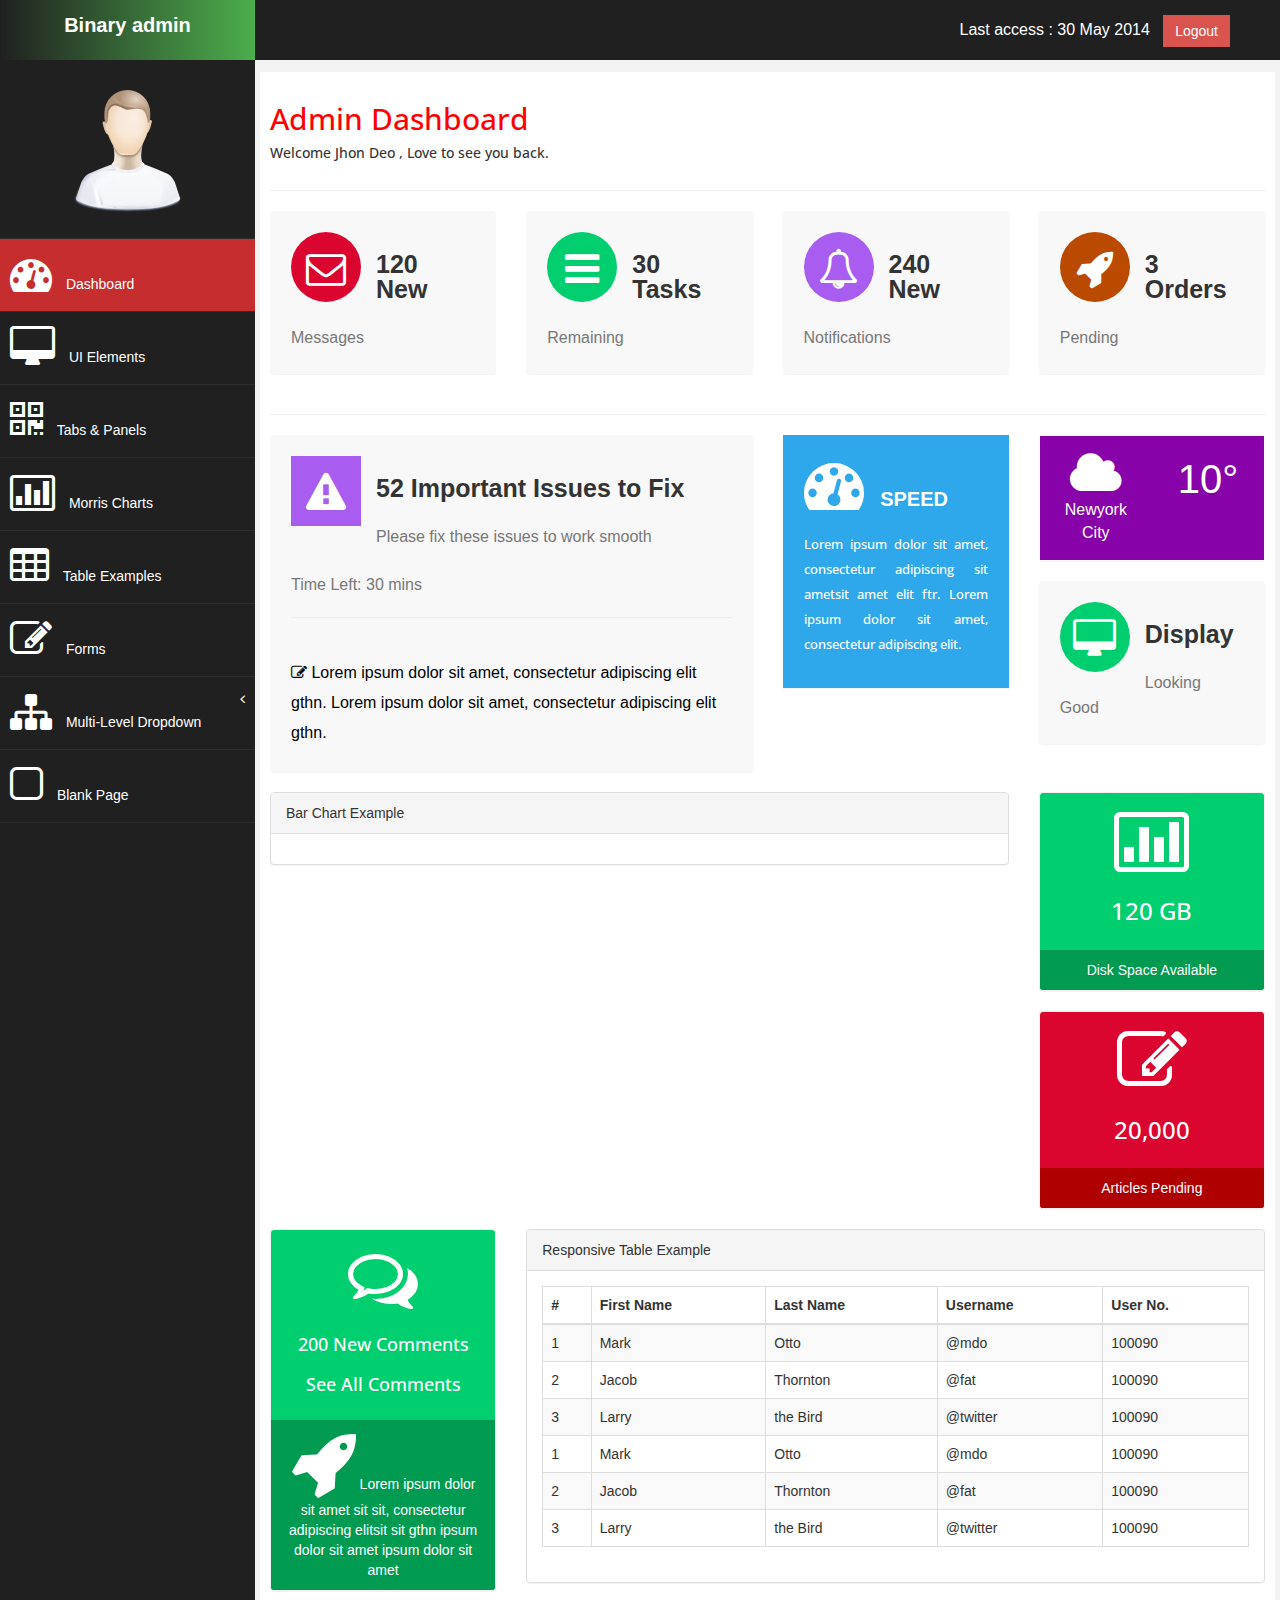
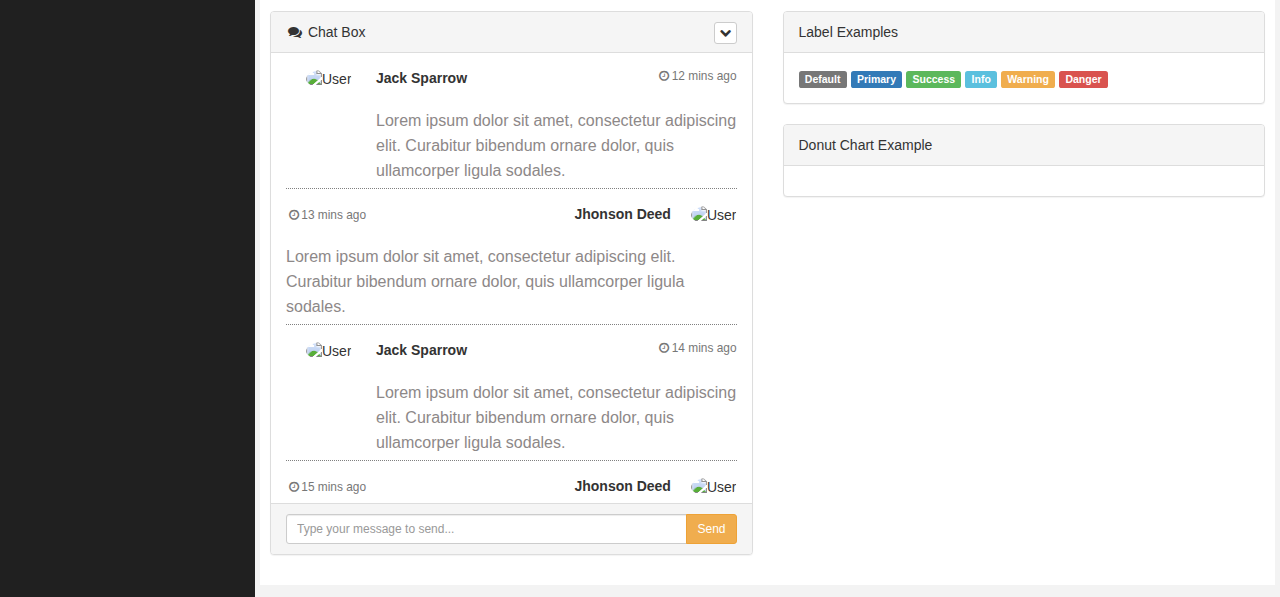
==== commit b837d71f: "Cambios para el portal" ====
--- a/web/index.html
+++ b/web/index.html
@@ -1,783 +1,537 @@
-<!DOCTYPE html>
-<html lang="en">
+﻿<!DOCTYPE html>
+<html xmlns="http://www.w3.org/1999/xhtml">
     <head>
-        <meta charset="utf-8">
-        <meta name="viewport" content="width=device-width, initial-scale=1.0">
-        <meta name="description" content="">
-        <meta name="author" content="">
-        <title>Home | Corlate</title>
-
-        <!-- core CSS -->
-        <link href="resources/corlate/css/bootstrap.min.css" rel="stylesheet">
-        <link href="resources/corlate/css/font-awesome.min.css" rel="stylesheet">
-        <link href="resources/corlate/css/animate.min.css" rel="stylesheet">
-        <link href="resources/corlate/css/prettyPhoto.css" rel="stylesheet">
-        <link href="resources/corlate/css/main.css" rel="stylesheet">
-        <link href="resources/corlate/css/responsive.css" rel="stylesheet">
-        <!--[if lt IE 9]>
-        <script src="js/html5shiv.js"></script>
-        <script src="js/respond.min.js"></script>
-        <![endif]-->       
-        <link rel="shortcut icon" href="resources/corlate/images/ico/favicon.ico">
-        <link rel="apple-touch-icon-precomposed" sizes="144x144" href="resources/corlate/images/ico/apple-touch-icon-144-precomposed.png">
-        <link rel="apple-touch-icon-precomposed" sizes="114x114" href="resources/corlate/images/ico/apple-touch-icon-114-precomposed.png">
-        <link rel="apple-touch-icon-precomposed" sizes="72x72" href="resources/corlate/images/ico/apple-touch-icon-72-precomposed.png">
-        <link rel="apple-touch-icon-precomposed" href="resources/corlate/images/ico/apple-touch-icon-57-precomposed.png">
-    </head><!--/head-->
-
-    <body class="homepage">
-
-        <header id="header">
-            <div class="top-bar">
-                <div class="container">
+        <meta charset="utf-8" />
+        <meta name="viewport" content="width=device-width, initial-scale=1.0" />
+        <title>Free Bootstrap Admin Template : Binary Admin</title>
+        <!-- BOOTSTRAP STYLES-->
+        <link href="resources/assets/css/bootstrap.css" rel="stylesheet" />
+        <!-- FONTAWESOME STYLES-->
+        <link href="resources/assets/css/font-awesome.css" rel="stylesheet" />
+        <!-- MORRIS CHART STYLES-->
+        <link href="resources/assets/js/morris/morris-0.4.3.min.css" rel="stylesheet" />
+        <!-- CUSTOM STYLES-->
+        <link href="resources/assets/css/custom.css" rel="stylesheet" />
+        <!-- GOOGLE FONTS-->
+        <link href='http://fonts.googleapis.com/css?family=Open+Sans' rel='stylesheet' type='text/css' />
+    </head>
+    <body>
+        <div id="wrapper">
+            <nav class="navbar navbar-default navbar-cls-top " role="navigation" style="margin-bottom: 0">
+                <div class="navbar-header">
+                    <button type="button" class="navbar-toggle" data-toggle="collapse" data-target=".sidebar-collapse">
+                        <span class="sr-only">Toggle navigation</span>
+                        <span class="icon-bar"></span>
+                        <span class="icon-bar"></span>
+                        <span class="icon-bar"></span>
+                    </button>
+                    <a class="navbar-brand" href="index.html">Binary admin</a> 
+                </div>
+                <div style="color: white;
+                     padding: 15px 50px 5px 50px;
+                     float: right;
+                     font-size: 16px;"> Last access : 30 May 2014 &nbsp; <a href="#" class="btn btn-danger square-btn-adjust">Logout</a> </div>
+            </nav>   
+            <!-- /. NAV TOP  -->
+            <nav class="navbar-default navbar-side" role="navigation">
+                <div class="sidebar-collapse">
+                    <ul class="nav" id="main-menu">
+                        <li class="text-center">
+                            <img src="resources/assets/img/find_user.png" class="user-image img-responsive"/>
+                        </li>
+
+
+                        <li>
+                            <a class="active-menu"  href="index.html"><i class="fa fa-dashboard fa-3x"></i> Dashboard</a>
+                        </li>
+                        <li>
+                            <a  href="ui.html"><i class="fa fa-desktop fa-3x"></i> UI Elements</a>
+                        </li>
+                        <li>
+                            <a  href="tab-panel.html"><i class="fa fa-qrcode fa-3x"></i> Tabs & Panels</a>
+                        </li>
+                        <li  >
+                            <a   href="chart.html"><i class="fa fa-bar-chart-o fa-3x"></i> Morris Charts</a>
+                        </li>	
+                        <li  >
+                            <a  href="table.html"><i class="fa fa-table fa-3x"></i> Table Examples</a>
+                        </li>
+                        <li  >
+                            <a  href="form.html"><i class="fa fa-edit fa-3x"></i> Forms </a>
+                        </li>				
+
+
+                        <li>
+                            <a href="#"><i class="fa fa-sitemap fa-3x"></i> Multi-Level Dropdown<span class="fa arrow"></span></a>
+                            <ul class="nav nav-second-level">
+                                <li>
+                                    <a href="#">Second Level Link</a>
+                                </li>
+                                <li>
+                                    <a href="#">Second Level Link</a>
+                                </li>
+                                <li>
+                                    <a href="#">Second Level Link<span class="fa arrow"></span></a>
+                                    <ul class="nav nav-third-level">
+                                        <li>
+                                            <a href="#">Third Level Link</a>
+                                        </li>
+                                        <li>
+                                            <a href="#">Third Level Link</a>
+                                        </li>
+                                        <li>
+                                            <a href="#">Third Level Link</a>
+                                        </li>
+
+                                    </ul>
+
+                                </li>
+                            </ul>
+                        </li>  
+                        <li  >
+                            <a  href="blank.html"><i class="fa fa-square-o fa-3x"></i> Blank Page</a>
+                        </li>	
+                    </ul>
+
+                </div>
+
+            </nav>  
+            <!-- /. NAV SIDE  -->
+            <div id="page-wrapper" >
+                <div id="page-inner">
                     <div class="row">
-                        <div class="col-sm-6 col-xs-4">
-                            <div class="top-number"><p><i class="fa fa-phone-square"></i>  +0123 456 70 90</p></div>
-                        </div>
-                        <div class="col-sm-6 col-xs-8">
-                            <div class="social">
-                                <ul class="social-share">
-                                    <li><a href="#"><i class="fa fa-facebook"></i></a></li>
-                                    <li><a href="#"><i class="fa fa-twitter"></i></a></li>
-                                    <li><a href="#"><i class="fa fa-linkedin"></i></a></li> 
-                                    <li><a href="#"><i class="fa fa-dribbble"></i></a></li>
-                                    <li><a href="#"><i class="fa fa-skype"></i></a></li>
-                                </ul>
-                                <div class="search">
-                                    <form role="form">
-                                        <input type="text" class="search-form" autocomplete="off" placeholder="Search">
-                                        <i class="fa fa-search"></i>
-                                    </form>
+                        <div class="col-md-12">
+                            <h2>Admin Dashboard</h2>   
+                            <h5>Welcome Jhon Deo , Love to see you back. </h5>
+                        </div>
+                    </div>              
+                    <!-- /. ROW  -->
+                    <hr />
+                    <div class="row">
+                        <div class="col-md-3 col-sm-6 col-xs-6">           
+                            <div class="panel panel-back noti-box">
+                                <span class="icon-box bg-color-red set-icon">
+                                    <i class="fa fa-envelope-o"></i>
+                                </span>
+                                <div class="text-box" >
+                                    <p class="main-text">120 New</p>
+                                    <p class="text-muted">Messages</p>
+                                </div>
+                            </div>
+                        </div>
+                        <div class="col-md-3 col-sm-6 col-xs-6">           
+                            <div class="panel panel-back noti-box">
+                                <span class="icon-box bg-color-green set-icon">
+                                    <i class="fa fa-bars"></i>
+                                </span>
+                                <div class="text-box" >
+                                    <p class="main-text">30 Tasks</p>
+                                    <p class="text-muted">Remaining</p>
+                                </div>
+                            </div>
+                        </div>
+                        <div class="col-md-3 col-sm-6 col-xs-6">           
+                            <div class="panel panel-back noti-box">
+                                <span class="icon-box bg-color-blue set-icon">
+                                    <i class="fa fa-bell-o"></i>
+                                </span>
+                                <div class="text-box" >
+                                    <p class="main-text">240 New</p>
+                                    <p class="text-muted">Notifications</p>
+                                </div>
+                            </div>
+                        </div>
+                        <div class="col-md-3 col-sm-6 col-xs-6">           
+                            <div class="panel panel-back noti-box">
+                                <span class="icon-box bg-color-brown set-icon">
+                                    <i class="fa fa-rocket"></i>
+                                </span>
+                                <div class="text-box" >
+                                    <p class="main-text">3 Orders</p>
+                                    <p class="text-muted">Pending</p>
                                 </div>
                             </div>
                         </div>
                     </div>
-                </div><!--/.container-->
-            </div><!--/.top-bar-->
-
-            <nav class="navbar navbar-inverse" role="banner">
-                <div class="container">
-                    <div class="navbar-header">
-                        <button type="button" class="navbar-toggle" data-toggle="collapse" data-target=".navbar-collapse">
-                            <span class="sr-only">Toggle navigation</span>
-                            <span class="icon-bar"></span>
-                            <span class="icon-bar"></span>
-                            <span class="icon-bar"></span>
-                        </button>
-                        <a class="navbar-brand" href="index.html"><img src="resources/corlate/images/logo.png" alt="logo"></a>
-                    </div>
-
-                    <div class="collapse navbar-collapse navbar-right">
-                        <ul class="nav navbar-nav">
-                            <li class="active"><a href="index.html">Home</a></li>
-                            <li><a href="about-us.html">About Us</a></li>
-                            <li><a href="services.html">Services</a></li>
-                            <li><a href="portfolio.html">Portfolio</a></li>
-                            <li class="dropdown">
-                                <a href="#" class="dropdown-toggle" data-toggle="dropdown">Pages <i class="fa fa-angle-down"></i></a>
-                                <ul class="dropdown-menu">
-                                    <li><a href="blog-item.html">Blog Single</a></li>
-                                    <li><a href="pricing.html">Pricing</a></li>
-                                    <li><a href="404.html">404</a></li>
-                                    <li><a href="shortcodes.html">Shortcodes</a></li>
-                                </ul>
-                            </li>
-                            <li><a href="blog.html">Blog</a></li> 
-                            <li><a href="contact-us.html">Contact</a></li>                        
-                        </ul>
-                    </div>
-                </div><!--/.container-->
-            </nav><!--/nav-->
-
-        </header><!--/header-->
-
-        <section id="main-slider" class="no-margin">
-            <div class="carousel slide">
-                <ol class="carousel-indicators">
-                    <li data-target="#main-slider" data-slide-to="0" class="active"></li>
-                    <li data-target="#main-slider" data-slide-to="1"></li>
-                    <li data-target="#main-slider" data-slide-to="2"></li>
-                </ol>
-                <div class="carousel-inner">
-
-                    <div class="item active" style="background-image: url(resources/corlate/images/slider/bg1.jpg)">
-                        <div class="container">
-                            <div class="row slide-margin">
-                                <div class="col-sm-6">
-                                    <div class="carousel-content">
-                                        <h1 class="animation animated-item-1">Lorem ipsum dolor sit amet consectetur adipisicing elit</h1>
-                                        <h2 class="animation animated-item-2">Accusantium doloremque laudantium totam rem aperiam, eaque ipsa...</h2>
-                                        <a class="btn-slide animation animated-item-3" href="#">Read More</a>
-                                    </div>
-                                </div>
-
-                                <div class="col-sm-6 hidden-xs animation animated-item-4">
-                                    <div class="slider-img">
-                                        <img src="resources/corlate/images/slider/img1.png" class="img-responsive">
-                                    </div>
-                                </div>
-
-                            </div>
-                        </div>
-                    </div><!--/.item-->
-
-                    <div class="item" style="background-image: url(resources/corlate/images/slider/bg2.jpg)">
-                        <div class="container">
-                            <div class="row slide-margin">
-                                <div class="col-sm-6">
-                                    <div class="carousel-content">
-                                        <h1 class="animation animated-item-1">Lorem ipsum dolor sit amet consectetur adipisicing elit</h1>
-                                        <h2 class="animation animated-item-2">Accusantium doloremque laudantium totam rem aperiam, eaque ipsa...</h2>
-                                        <a class="btn-slide animation animated-item-3" href="#">Read More</a>
-                                    </div>
-                                </div>
-
-                                <div class="col-sm-6 hidden-xs animation animated-item-4">
-                                    <div class="slider-img">
-                                        <img src="resources/corlate/images/slider/img2.png" class="img-responsive">
-                                    </div>
-                                </div>
-
-                            </div>
-                        </div>
-                    </div><!--/.item-->
-
-                    <div class="item" style="background-image: url(resources/corlate/images/slider/bg3.jpg)">
-                        <div class="container">
-                            <div class="row slide-margin">
-                                <div class="col-sm-6">
-                                    <div class="carousel-content">
-                                        <h1 class="animation animated-item-1">Lorem ipsum dolor sit amet consectetur adipisicing elit</h1>
-                                        <h2 class="animation animated-item-2">Accusantium doloremque laudantium totam rem aperiam, eaque ipsa...</h2>
-                                        <a class="btn-slide animation animated-item-3" href="#">Read More</a>
-                                    </div>
-                                </div>
-                                <div class="col-sm-6 hidden-xs animation animated-item-4">
-                                    <div class="slider-img">
-                                        <img src="resources/corlate/images/slider/img3.png" class="img-responsive">
-                                    </div>
-                                </div>
-                            </div>
-                        </div>
-                    </div><!--/.item-->
-                </div><!--/.carousel-inner-->
-            </div><!--/.carousel-->
-            <a class="prev hidden-xs" href="#main-slider" data-slide="prev">
-                <i class="fa fa-chevron-left"></i>
-            </a>
-            <a class="next hidden-xs" href="#main-slider" data-slide="next">
-                <i class="fa fa-chevron-right"></i>
-            </a>
-        </section><!--/#main-slider-->
-
-        <section id="feature" >
-            <div class="container">
-                <div class="center wow fadeInDown">
-                    <h2>Features</h2>
-                    <p class="lead">Lorem ipsum dolor sit amet, consectetur adipisicing elit, sed do eiusmod tempor incididunt ut <br> et dolore magna aliqua. Ut enim ad minim veniam</p>
-                </div>
-
-                <div class="row">
-                    <div class="features">
-                        <div class="col-md-4 col-sm-6 wow fadeInDown" data-wow-duration="1000ms" data-wow-delay="600ms">
-                            <div class="feature-wrap">
-                                <i class="fa fa-bullhorn"></i>
-                                <h2>Fresh and Clean</h2>
-                                <h3>Lorem ipsum dolor sit amet, consectetur adipisicing elit</h3>
-                            </div>
-                        </div><!--/.col-md-4-->
-
-                        <div class="col-md-4 col-sm-6 wow fadeInDown" data-wow-duration="1000ms" data-wow-delay="600ms">
-                            <div class="feature-wrap">
-                                <i class="fa fa-comments"></i>
-                                <h2>Retina ready</h2>
-                                <h3>Lorem ipsum dolor sit amet, consectetur adipisicing elit</h3>
-                            </div>
-                        </div><!--/.col-md-4-->
-
-                        <div class="col-md-4 col-sm-6 wow fadeInDown" data-wow-duration="1000ms" data-wow-delay="600ms">
-                            <div class="feature-wrap">
-                                <i class="fa fa-cloud-download"></i>
-                                <h2>Easy to customize</h2>
-                                <h3>Lorem ipsum dolor sit amet, consectetur adipisicing elit</h3>
-                            </div>
-                        </div><!--/.col-md-4-->
-
-                        <div class="col-md-4 col-sm-6 wow fadeInDown" data-wow-duration="1000ms" data-wow-delay="600ms">
-                            <div class="feature-wrap">
-                                <i class="fa fa-leaf"></i>
-                                <h2>Adipisicing elit</h2>
-                                <h3>Lorem ipsum dolor sit amet, consectetur adipisicing elit</h3>
-                            </div>
-                        </div><!--/.col-md-4-->
-
-                        <div class="col-md-4 col-sm-6 wow fadeInDown" data-wow-duration="1000ms" data-wow-delay="600ms">
-                            <div class="feature-wrap">
-                                <i class="fa fa-cogs"></i>
-                                <h2>Sed do eiusmod</h2>
-                                <h3>Lorem ipsum dolor sit amet, consectetur adipisicing elit</h3>
-                            </div>
-                        </div><!--/.col-md-4-->
-
-                        <div class="col-md-4 col-sm-6 wow fadeInDown" data-wow-duration="1000ms" data-wow-delay="600ms">
-                            <div class="feature-wrap">
-                                <i class="fa fa-heart"></i>
-                                <h2>Labore et dolore</h2>
-                                <h3>Lorem ipsum dolor sit amet, consectetur adipisicing elit</h3>
-                            </div>
-                        </div><!--/.col-md-4-->
-                    </div><!--/.services-->
-                </div><!--/.row-->    
-            </div><!--/.container-->
-        </section><!--/#feature-->
-
-        <section id="recent-works">
-            <div class="container">
-                <div class="center wow fadeInDown">
-                    <h2>Recent Works</h2>
-                    <p class="lead">Lorem ipsum dolor sit amet, consectetur adipisicing elit, sed do eiusmod tempor incididunt ut <br> et dolore magna aliqua. Ut enim ad minim veniam</p>
-                </div>
-
-                <div class="row">
-                    <div class="col-xs-12 col-sm-4 col-md-3">
-                        <div class="recent-work-wrap">
-                            <img class="img-responsive" src="resources/corlate/images/portfolio/recent/item1.png" alt="">
-                            <div class="overlay">
-                                <div class="recent-work-inner">
-                                    <h3><a href="#">Business theme</a> </h3>
-                                    <p>There are many variations of passages of Lorem Ipsum available, but the majority</p>
-                                    <a class="preview" href="resources/corlate/images/portfolio/full/item1.png" rel="prettyPhoto"><i class="fa fa-eye"></i> View</a>
-                                </div> 
-                            </div>
-                        </div>
-                    </div>   
-
-                    <div class="col-xs-12 col-sm-4 col-md-3">
-                        <div class="recent-work-wrap">
-                            <img class="img-responsive" src="resources/corlate/images/portfolio/recent/item2.png" alt="">
-                            <div class="overlay">
-                                <div class="recent-work-inner">
-                                    <h3><a href="#">Business theme</a></h3>
-                                    <p>There are many variations of passages of Lorem Ipsum available, but the majority</p>
-                                    <a class="preview" href="resources/corlate/images/portfolio/full/item2.png" rel="prettyPhoto"><i class="fa fa-eye"></i> View</a>
-                                </div> 
-                            </div>
-                        </div>
-                    </div> 
-
-                    <div class="col-xs-12 col-sm-4 col-md-3">
-                        <div class="recent-work-wrap">
-                            <img class="img-responsive" src="resources/corlate/images/portfolio/recent/item3.png" alt="">
-                            <div class="overlay">
-                                <div class="recent-work-inner">
-                                    <h3><a href="#">Business theme </a></h3>
-                                    <p>There are many variations of passages of Lorem Ipsum available, but the majority</p>
-                                    <a class="preview" href="resources/corlate/images/portfolio/full/item3.png" rel="prettyPhoto"><i class="fa fa-eye"></i> View</a>
-                                </div> 
-                            </div>
-                        </div>
-                    </div>   
-
-                    <div class="col-xs-12 col-sm-4 col-md-3">
-                        <div class="recent-work-wrap">
-                            <img class="img-responsive" src="resources/corlate/images/portfolio/recent/item4.png" alt="">
-                            <div class="overlay">
-                                <div class="recent-work-inner">
-                                    <h3><a href="#">Business theme </a></h3>
-                                    <p>There are many variations of passages of Lorem Ipsum available, but the majority</p>
-                                    <a class="preview" href="resources/corlate/images/portfolio/full/item4.png" rel="prettyPhoto"><i class="fa fa-eye"></i> View</a>
-                                </div> 
-                            </div>
-                        </div>
-                    </div>   
-
-                    <div class="col-xs-12 col-sm-4 col-md-3">
-                        <div class="recent-work-wrap">
-                            <img class="img-responsive" src="resources/corlate/images/portfolio/recent/item5.png" alt="">
-                            <div class="overlay">
-                                <div class="recent-work-inner">
-                                    <h3><a href="#">Business theme</a></h3>
-                                    <p>There are many variations of passages of Lorem Ipsum available, but the majority</p>
-                                    <a class="preview" href="resources/corlate/images/portfolio/full/item5.png" rel="prettyPhoto"><i class="fa fa-eye"></i> View</a>
-                                </div> 
-                            </div>
-                        </div>
-                    </div>   
-
-                    <div class="col-xs-12 col-sm-4 col-md-3">
-                        <div class="recent-work-wrap">
-                            <img class="img-responsive" src="resources/corlate/images/portfolio/recent/item6.png" alt="">
-                            <div class="overlay">
-                                <div class="recent-work-inner">
-                                    <h3><a href="#">Business theme </a></h3>
-                                    <p>There are many variations of passages of Lorem Ipsum available, but the majority</p>
-                                    <a class="preview" href="resources/corlate/images/portfolio/full/item6.png" rel="prettyPhoto"><i class="fa fa-eye"></i> View</a>
-                                </div> 
-                            </div>
-                        </div>
-                    </div> 
-
-                    <div class="col-xs-12 col-sm-4 col-md-3">
-                        <div class="recent-work-wrap">
-                            <img class="img-responsive" src="resources/corlate/images/portfolio/recent/item7.png" alt="">
-                            <div class="overlay">
-                                <div class="recent-work-inner">
-                                    <h3><a href="#">Business theme </a></h3>
-                                    <p>There are many variations of passages of Lorem Ipsum available, but the majority</p>
-                                    <a class="preview" href="resources/corlate/images/portfolio/full/item7.png" rel="prettyPhoto"><i class="fa fa-eye"></i> View</a>
-                                </div> 
-                            </div>
-                        </div>
-                    </div>   
-
-                    <div class="col-xs-12 col-sm-4 col-md-3">
-                        <div class="recent-work-wrap">
-                            <img class="img-responsive" src="resources/corlate/images/portfolio/recent/item8.png" alt="">
-                            <div class="overlay">
-                                <div class="recent-work-inner">
-                                    <h3><a href="#">Business theme </a></h3>
-                                    <p>There are many variations of passages of Lorem Ipsum available, but the majority</p>
-                                    <a class="preview" href="resources/corlate/images/portfolio/full/item8.png" rel="prettyPhoto"><i class="fa fa-eye"></i> View</a>
-                                </div> 
-                            </div>
-                        </div>
-                    </div>   
-                </div><!--/.row-->
-            </div><!--/.container-->
-        </section><!--/#recent-works-->
-
-        <section id="services" class="service-item">
-            <div class="container">
-                <div class="center wow fadeInDown">
-                    <h2>Our Service</h2>
-                    <p class="lead">Lorem ipsum dolor sit amet, consectetur adipisicing elit, sed do eiusmod tempor incididunt ut <br> et dolore magna aliqua. Ut enim ad minim veniam</p>
-                </div>
-
-                <div class="row">
-
-                    <div class="col-sm-6 col-md-4">
-                        <div class="media services-wrap wow fadeInDown">
-                            <div class="pull-left">
-                                <img class="img-responsive" src="resources/corlate/images/services/services1.png">
-                            </div>
-                            <div class="media-body">
-                                <h3 class="media-heading">SEO Marketing</h3>
-                                <p>Lorem ipsum dolor sit ame consectetur adipisicing elit</p>
-                            </div>
-                        </div>
-                    </div>
-
-                    <div class="col-sm-6 col-md-4">
-                        <div class="media services-wrap wow fadeInDown">
-                            <div class="pull-left">
-                                <img class="img-responsive" src="resources/corlate/images/services/services2.png">
-                            </div>
-                            <div class="media-body">
-                                <h3 class="media-heading">SEO Marketing</h3>
-                                <p>Lorem ipsum dolor sit ame consectetur adipisicing elit</p>
-                            </div>
-                        </div>
-                    </div>
-
-                    <div class="col-sm-6 col-md-4">
-                        <div class="media services-wrap wow fadeInDown">
-                            <div class="pull-left">
-                                <img class="img-responsive" src="resources/corlate/images/services/services3.png">
-                            </div>
-                            <div class="media-body">
-                                <h3 class="media-heading">SEO Marketing</h3>
-                                <p>Lorem ipsum dolor sit ame consectetur adipisicing elit</p>
-                            </div>
-                        </div>
-                    </div>  
-
-                    <div class="col-sm-6 col-md-4">
-                        <div class="media services-wrap wow fadeInDown">
-                            <div class="pull-left">
-                                <img class="img-responsive" src="resources/corlate/images/services/services4.png">
-                            </div>
-                            <div class="media-body">
-                                <h3 class="media-heading">SEO Marketing</h3>
-                                <p>Lorem ipsum dolor sit ame consectetur adipisicing elit</p>
-                            </div>
-                        </div>
-                    </div>
-
-                    <div class="col-sm-6 col-md-4">
-                        <div class="media services-wrap wow fadeInDown">
-                            <div class="pull-left">
-                                <img class="img-responsive" src="resources/corlate/images/services/services5.png">
-                            </div>
-                            <div class="media-body">
-                                <h3 class="media-heading">SEO Marketing</h3>
-                                <p>Lorem ipsum dolor sit ame consectetur adipisicing elit</p>
-                            </div>
-                        </div>
-                    </div>
-
-                    <div class="col-sm-6 col-md-4">
-                        <div class="media services-wrap wow fadeInDown">
-                            <div class="pull-left">
-                                <img class="img-responsive" src="resources/corlate/images/services/services6.png">
-                            </div>
-                            <div class="media-body">
-                                <h3 class="media-heading">SEO Marketing</h3>
-                                <p>Lorem ipsum dolor sit ame consectetur adipisicing elit</p>
-                            </div>
-                        </div>
-                    </div>                                                
-                </div><!--/.row-->
-            </div><!--/.container-->
-        </section><!--/#services-->
-
-        <section id="middle">
-            <div class="container">
-                <div class="row">
-                    <div class="col-sm-6 wow fadeInDown">
-                        <div class="skill">
-                            <h2>Our Skills</h2>
-                            <p>Lorem ipsum dolor sit amet, consectetur adipisicing elit, sed do eiusmod tempor incididunt ut labore et dolore magna aliqua.</p>
-
-                            <div class="progress-wrap">
-                                <h3>Graphic Design</h3>
-                                <div class="progress">
-                                    <div class="progress-bar  color1" role="progressbar" aria-valuenow="40" aria-valuemin="0" aria-valuemax="100" style="width: 85%">
-                                        <span class="bar-width">85%</span>
-                                    </div>
-
-                                </div>
-                            </div>
-
-                            <div class="progress-wrap">
-                                <h3>HTML</h3>
-                                <div class="progress">
-                                    <div class="progress-bar color2" role="progressbar" aria-valuenow="20" aria-valuemin="0" aria-valuemax="100" style="width: 95%">
-                                        <span class="bar-width">95%</span>
-                                    </div>
-                                </div>
-                            </div>
-
-                            <div class="progress-wrap">
-                                <h3>CSS</h3>
-                                <div class="progress">
-                                    <div class="progress-bar color3" role="progressbar" aria-valuenow="60" aria-valuemin="0" aria-valuemax="100" style="width: 80%">
-                                        <span class="bar-width">80%</span>
-                                    </div>
-                                </div>
-                            </div>
-
-                            <div class="progress-wrap">
-                                <h3>Wordpress</h3>
-                                <div class="progress">
-                                    <div class="progress-bar color4" role="progressbar" aria-valuenow="80" aria-valuemin="0" aria-valuemax="100" style="width: 90%">
-                                        <span class="bar-width">90%</span>
-                                    </div>
-                                </div>
-                            </div>
-                        </div>
-
-                    </div><!--/.col-sm-6-->
-
-                    <div class="col-sm-6 wow fadeInDown">
-                        <div class="accordion">
-                            <h2>Why People like us?</h2>
-                            <div class="panel-group" id="accordion1">
-                                <div class="panel panel-default">
-                                    <div class="panel-heading active">
-                                        <h3 class="panel-title">
-                                            <a class="accordion-toggle" data-toggle="collapse" data-parent="#accordion1" href="#collapseOne1">
-                                                Lorem ipsum dolor sit amet
-                                                <i class="fa fa-angle-right pull-right"></i>
-                                            </a>
-                                        </h3>
-                                    </div>
-
-                                    <div id="collapseOne1" class="panel-collapse collapse in">
-                                        <div class="panel-body">
-                                            <div class="media accordion-inner">
-                                                <div class="pull-left">
-                                                    <img class="img-responsive" src="resources/corlate/images/accordion1.png">
-                                                </div>
-                                                <div class="media-body">
-                                                    <h4>Adipisicing elit</h4>
-                                                    <p>Lorem ipsum dolor sit amet, consectetur adipisicing elit, sed do eiusmod tempor incididunt ut labore</p>
-                                                </div>
+                    <!-- /. ROW  -->
+                    <hr />                
+                    <div class="row">
+                        <div class="col-md-6 col-sm-12 col-xs-12">           
+                            <div class="panel panel-back noti-box">
+                                <span class="icon-box bg-color-blue">
+                                    <i class="fa fa-warning"></i>
+                                </span>
+                                <div class="text-box" >
+                                    <p class="main-text">52 Important Issues to Fix </p>
+                                    <p class="text-muted">Please fix these issues to work smooth</p>
+                                    <p class="text-muted">Time Left: 30 mins</p>
+                                    <hr />
+                                    <p class="text-muted">
+                                        <span class="text-muted color-bottom-txt"><i class="fa fa-edit"></i>
+                                            Lorem ipsum dolor sit amet, consectetur adipiscing elit gthn. 
+                                            Lorem ipsum dolor sit amet, consectetur adipiscing elit gthn. 
+                                        </span>
+                                    </p>
+                                </div>
+                            </div>
+                        </div>
+
+
+                        <div class="col-md-3 col-sm-12 col-xs-12">
+                            <div class="panel back-dash">
+                                <i class="fa fa-dashboard fa-3x"></i><strong> &nbsp; SPEED</strong>
+                                <p class="text-muted">Lorem ipsum dolor sit amet, consectetur adipiscing sit ametsit amet elit ftr. Lorem ipsum dolor sit amet, consectetur adipiscing elit. </p>
+                            </div>
+
+                        </div>
+                        <div class="col-md-3 col-sm-12 col-xs-12 ">
+                            <div class="panel ">
+                                <div class="main-temp-back">
+                                    <div class="panel-body">
+                                        <div class="row">
+                                            <div class="col-xs-6"> <i class="fa fa-cloud fa-3x"></i> Newyork City </div>
+                                            <div class="col-xs-6">
+                                                <div class="text-temp"> 10° </div>
                                             </div>
                                         </div>
                                     </div>
                                 </div>
 
-                                <div class="panel panel-default">
-                                    <div class="panel-heading">
-                                        <h3 class="panel-title">
-                                            <a class="accordion-toggle" data-toggle="collapse" data-parent="#accordion1" href="#collapseTwo1">
-                                                Lorem ipsum dolor sit amet
-                                                <i class="fa fa-angle-right pull-right"></i>
-                                            </a>
-                                        </h3>
+                            </div>
+                            <div class="panel panel-back noti-box">
+                                <span class="icon-box bg-color-green set-icon">
+                                    <i class="fa fa-desktop"></i>
+                                </span>
+                                <div class="text-box" >
+                                    <p class="main-text">Display</p>
+                                    <p class="text-muted">Looking Good</p>
+                                </div>
+                            </div>
+
+                        </div>
+
+                    </div>
+                    <!-- /. ROW  -->
+                    <div class="row"> 
+
+
+                        <div class="col-md-9 col-sm-12 col-xs-12">                     
+                            <div class="panel panel-default">
+                                <div class="panel-heading">
+                                    Bar Chart Example
+                                </div>
+                                <div class="panel-body">
+                                    <div id="morris-bar-chart"></div>
+                                </div>
+                            </div>            
+                        </div>
+                        <div class="col-md-3 col-sm-12 col-xs-12">                       
+                            <div class="panel panel-primary text-center no-boder bg-color-green">
+                                <div class="panel-body">
+                                    <i class="fa fa-bar-chart-o fa-5x"></i>
+                                    <h3>120 GB </h3>
+                                </div>
+                                <div class="panel-footer back-footer-green">
+                                    Disk Space Available
+
+                                </div>
+                            </div>
+                            <div class="panel panel-primary text-center no-boder bg-color-red">
+                                <div class="panel-body">
+                                    <i class="fa fa-edit fa-5x"></i>
+                                    <h3>20,000 </h3>
+                                </div>
+                                <div class="panel-footer back-footer-red">
+                                    Articles Pending
+
+                                </div>
+                            </div>                         
+                        </div>
+
+                    </div>
+                    <!-- /. ROW  -->
+                    <div class="row" >
+                        <div class="col-md-3 col-sm-12 col-xs-12">
+                            <div class="panel panel-primary text-center no-boder bg-color-green">
+                                <div class="panel-body">
+                                    <i class="fa fa-comments-o fa-5x"></i>
+                                    <h4>200 New Comments </h4>
+                                    <h4>See All Comments  </h4>
+                                </div>
+                                <div class="panel-footer back-footer-green">
+                                    <i class="fa fa-rocket fa-5x"></i>
+                                    Lorem ipsum dolor sit amet sit sit, consectetur adipiscing elitsit sit gthn ipsum dolor sit amet ipsum dolor sit amet
+
+                                </div>
+                            </div>
+                        </div>
+                        <div class="col-md-9 col-sm-12 col-xs-12">
+
+                            <div class="panel panel-default">
+                                <div class="panel-heading">
+                                    Responsive Table Example
+                                </div>
+                                <div class="panel-body">
+                                    <div class="table-responsive">
+                                        <table class="table table-striped table-bordered table-hover">
+                                            <thead>
+                                                <tr>
+                                                    <th>#</th>
+                                                    <th>First Name</th>
+                                                    <th>Last Name</th>
+                                                    <th>Username</th>
+                                                    <th>User No.</th>
+                                                </tr>
+                                            </thead>
+                                            <tbody>
+                                                <tr>
+                                                    <td>1</td>
+                                                    <td>Mark</td>
+                                                    <td>Otto</td>
+                                                    <td>@mdo</td>
+                                                    <td>100090</td>
+                                                </tr>
+                                                <tr>
+                                                    <td>2</td>
+                                                    <td>Jacob</td>
+                                                    <td>Thornton</td>
+                                                    <td>@fat</td>
+                                                    <td>100090</td>
+                                                </tr>
+                                                <tr>
+                                                    <td>3</td>
+                                                    <td>Larry</td>
+                                                    <td>the Bird</td>
+                                                    <td>@twitter</td>
+                                                    <td>100090</td>
+                                                </tr>
+                                                <tr>
+                                                    <td>1</td>
+                                                    <td>Mark</td>
+                                                    <td>Otto</td>
+                                                    <td>@mdo</td>
+                                                    <td>100090</td>
+                                                </tr>
+                                                <tr>
+                                                    <td>2</td>
+                                                    <td>Jacob</td>
+                                                    <td>Thornton</td>
+                                                    <td>@fat</td>
+                                                    <td>100090</td>
+                                                </tr>
+                                                <tr>
+                                                    <td>3</td>
+                                                    <td>Larry</td>
+                                                    <td>the Bird</td>
+                                                    <td>@twitter</td>
+                                                    <td>100090</td>
+                                                </tr>
+
+                                            </tbody>
+                                        </table>
                                     </div>
-                                    <div id="collapseTwo1" class="panel-collapse collapse">
-                                        <div class="panel-body">
-                                            Anim pariatur cliche reprehenderit, enim eiusmod high life accusamus terry richardson ad squid. 3 wolf moon officia aute, non cupidatat skateboard dolor brunch. Food truck quinoa nesciunt laborum eiusmod. Brunch 3 wolf moon tempor.
-                                        </div>
+                                </div>
+                            </div>
+
+                        </div>
+                    </div>
+                    <!-- /. ROW  -->
+                    <div class="row">
+                        <div class="col-md-6 col-sm-12 col-xs-12">
+
+                            <div class="chat-panel panel panel-default chat-boder chat-panel-head" >
+                                <div class="panel-heading">
+                                    <i class="fa fa-comments fa-fw"></i>
+                                    Chat Box
+                                    <div class="btn-group pull-right">
+                                        <button type="button" class="btn btn-default btn-xs dropdown-toggle" data-toggle="dropdown">
+                                            <i class="fa fa-chevron-down"></i>
+                                        </button>
+                                        <ul class="dropdown-menu slidedown">
+                                            <li>
+                                                <a href="#">
+                                                    <i class="fa fa-refresh fa-fw"></i>Refresh
+                                                </a>
+                                            </li>
+                                            <li>
+                                                <a href="#">
+                                                    <i class="fa fa-check-circle fa-fw"></i>Available
+                                                </a>
+                                            </li>
+                                            <li>
+                                                <a href="#">
+                                                    <i class="fa fa-times fa-fw"></i>Busy
+                                                </a>
+                                            </li>
+                                            <li>
+                                                <a href="#">
+                                                    <i class="fa fa-clock-o fa-fw"></i>Away
+                                                </a>
+                                            </li>
+                                            <li class="divider"></li>
+                                            <li>
+                                                <a href="#">
+                                                    <i class="fa fa-sign-out fa-fw"></i>Sign Out
+                                                </a>
+                                            </li>
+                                        </ul>
                                     </div>
                                 </div>
 
-                                <div class="panel panel-default">
-                                    <div class="panel-heading">
-                                        <h3 class="panel-title">
-                                            <a class="accordion-toggle" data-toggle="collapse" data-parent="#accordion1" href="#collapseThree1">
-                                                Lorem ipsum dolor sit amet
-                                                <i class="fa fa-angle-right pull-right"></i>
-                                            </a>
-                                        </h3>
+                                <div class="panel-body">
+                                    <ul class="chat-box">
+                                        <li class="left clearfix">
+                                            <span class="chat-img pull-left">
+                                                <img src="assets/img/1.png" alt="User" class="img-circle" />
+                                            </span>
+                                            <div class="chat-body">                                        
+                                                <strong >Jack Sparrow</strong>
+                                                <small class="pull-right text-muted">
+                                                    <i class="fa fa-clock-o fa-fw"></i>12 mins ago
+                                                </small>                                      
+                                                <p>
+                                                    Lorem ipsum dolor sit amet, consectetur adipiscing elit. Curabitur bibendum ornare dolor, quis ullamcorper ligula sodales.
+                                                </p>
+                                            </div>
+                                        </li>
+                                        <li class="right clearfix">
+                                            <span class="chat-img pull-right">
+
+                                                <img src="assets/img/2.png" alt="User" class="img-circle" />
+                                            </span>
+                                            <div class="chat-body clearfix">
+
+                                                <small class=" text-muted">
+                                                    <i class="fa fa-clock-o fa-fw"></i>13 mins ago</small>
+                                                <strong class="pull-right">Jhonson Deed</strong>
+
+                                                <p>
+                                                    Lorem ipsum dolor sit amet, consectetur adipiscing elit. Curabitur bibendum ornare dolor, quis ullamcorper ligula sodales.
+                                                </p>
+                                            </div>
+                                        </li>
+                                        <li class="left clearfix">
+                                            <span class="chat-img pull-left">
+                                                <img src="assets/img/3.png" alt="User" class="img-circle" />
+                                            </span>
+                                            <div class="chat-body clearfix">
+
+                                                <strong >Jack Sparrow</strong>
+                                                <small class="pull-right text-muted">
+                                                    <i class="fa fa-clock-o fa-fw"></i>14 mins ago</small>
+
+                                                <p>
+                                                    Lorem ipsum dolor sit amet, consectetur adipiscing elit. Curabitur bibendum ornare dolor, quis ullamcorper ligula sodales.
+                                                </p>
+                                            </div>
+                                        </li>
+                                        <li class="right clearfix">
+                                            <span class="chat-img pull-right">
+                                                <img src="assets/img/4.png" alt="User" class="img-circle" />
+                                            </span>
+                                            <div class="chat-body clearfix">
+
+                                                <small class=" text-muted">
+                                                    <i class="fa fa-clock-o fa-fw"></i>15 mins ago</small>
+                                                <strong class="pull-right">Jhonson Deed</strong>
+
+                                                <p>
+                                                    Lorem ipsum dolor sit amet, consectetur adipiscing elit. Curabitur bibendum ornare dolor, quis ullamcorper ligula sodales.
+                                                </p>
+                                            </div>
+                                        </li>
+                                        <li class="left clearfix">
+                                            <span class="chat-img pull-left">
+                                                <img src="assets/img/1.png" alt="User" class="img-circle" />
+                                            </span>
+                                            <div class="chat-body">                                        
+                                                <strong >Jack Sparrow</strong>
+                                                <small class="pull-right text-muted">
+                                                    <i class="fa fa-clock-o fa-fw"></i>12 mins ago
+                                                </small>                                      
+                                                <p>
+                                                    Lorem ipsum dolor sit amet, consectetur adipiscing elit. Curabitur bibendum ornare dolor, quis ullamcorper ligula sodales.
+                                                </p>
+                                            </div>
+                                        </li>
+                                        <li class="right clearfix">
+                                            <span class="chat-img pull-right">
+                                                <img src="assets/img/2.png" alt="User" class="img-circle" />
+                                            </span>
+                                            <div class="chat-body clearfix">
+
+                                                <small class=" text-muted">
+                                                    <i class="fa fa-clock-o fa-fw"></i>13 mins ago</small>
+                                                <strong class="pull-right">Jhonson Deed</strong>
+
+                                                <p>
+                                                    Lorem ipsum dolor sit amet, consectetur adipiscing elit. Curabitur bibendum ornare dolor, quis ullamcorper ligula sodales.
+                                                </p>
+                                            </div>
+                                        </li>
+                                    </ul>
+                                </div>
+
+                                <div class="panel-footer">
+                                    <div class="input-group">
+                                        <input id="btn-input" type="text" class="form-control input-sm" placeholder="Type your message to send..." />
+                                        <span class="input-group-btn">
+                                            <button class="btn btn-warning btn-sm" id="btn-chat">
+                                                Send
+                                            </button>
+                                        </span>
                                     </div>
-                                    <div id="collapseThree1" class="panel-collapse collapse">
-                                        <div class="panel-body">
-                                            Anim pariatur cliche reprehenderit, enim eiusmod high life accusamus terry richardson ad squid. 3 wolf moon officia aute, non cupidatat skateboard dolor brunch. Food truck quinoa nesciunt laborum eiusmod. Brunch 3 wolf moon tempor.
-                                        </div>
-                                    </div>
-                                </div>
-
-                                <div class="panel panel-default">
-                                    <div class="panel-heading">
-                                        <h3 class="panel-title">
-                                            <a class="accordion-toggle" data-toggle="collapse" data-parent="#accordion1" href="#collapseFour1">
-                                                Lorem ipsum dolor sit amet
-                                                <i class="fa fa-angle-right pull-right"></i>
-                                            </a>
-                                        </h3>
-                                    </div>
-                                    <div id="collapseFour1" class="panel-collapse collapse">
-                                        <div class="panel-body">
-                                            Anim pariatur cliche reprehenderit, enim eiusmod high life accusamus terry richardson ad squid. 3 wolf moon officia aute, non cupidatat skateboard dolor brunch. Food truck quinoa nesciunt laborum eiusmod. Brunch 3 wolf moon tempor.
-                                        </div>
-                                    </div>
-                                </div>
-                            </div><!--/#accordion1-->
-                        </div>
-                    </div>
-
-                </div><!--/.row-->
-            </div><!--/.container-->
-        </section><!--/#middle-->
-
-        <section id="content">
-            <div class="container">
-                <div class="row">
-                    <div class="col-xs-12 col-sm-8 wow fadeInDown">
-                        <div class="tab-wrap"> 
-                            <div class="media">
-                                <div class="parrent pull-left">
-                                    <ul class="nav nav-tabs nav-stacked">
-                                        <li class=""><a href="#tab1" data-toggle="tab" class="analistic-01">Responsive Web Design</a></li>
-                                        <li class="active"><a href="#tab2" data-toggle="tab" class="analistic-02">Premium Plugin Included</a></li>
-                                        <li class=""><a href="#tab3" data-toggle="tab" class="tehnical">Predefine Layout</a></li>
-                                        <li class=""><a href="#tab4" data-toggle="tab" class="tehnical">Our Philosopy</a></li>
-                                        <li class=""><a href="#tab5" data-toggle="tab" class="tehnical">What We Do?</a></li>
-                                    </ul>
-                                </div>
-
-                                <div class="parrent media-body">
-                                    <div class="tab-content">
-                                        <div class="tab-pane fade" id="tab1">
-                                            <div class="media">
-                                                <div class="pull-left">
-                                                    <img class="img-responsive" src="resources/corlate/images/tab2.png">
-                                                </div>
-                                                <div class="media-body">
-                                                    <h2>Adipisicing elit</h2>
-                                                    <p>There are many variations of passages of Lorem Ipsum available, but the majority have suffered alteration in some form, by injected humour, or randomised words which don't look even slightly believable. If you are going to use.</p>
-                                                </div>
-                                            </div>
-                                        </div>
-
-                                        <div class="tab-pane fade active in" id="tab2">
-                                            <div class="media">
-                                                <div class="pull-left">
-                                                    <img class="img-responsive" src="resources/corlate/images/tab1.png">
-                                                </div>
-                                                <div class="media-body">
-                                                    <h2>Adipisicing elit</h2>
-                                                    <p>There are many variations of passages of Lorem Ipsum available, but the majority have suffered alteration in some form, by injected humour, or randomised words which don't look even slightly believable. If you are going to use.
-                                                    </p>
-                                                </div>
-                                            </div>
-                                        </div>
-
-                                        <div class="tab-pane fade" id="tab3">
-                                            <p>Lorem ipsum dolor sit amet, consectetur adipisicing elit, sed do eiusmod tempor incididunt ut labore et dolore magna aliqua. Ut enim ad minim veniam, quis nostrud exercitation ullamco laboris nisi ut aliquip ex ea commodo consequat. Duis aute irure dolor in reprehenderit.</p>
-                                        </div>
-
-                                        <div class="tab-pane fade" id="tab4">
-                                            <p>There are many variations of passages of Lorem Ipsum available, but the majority have suffered alteration in some form, by injected humour, or randomised words which don't look even slightly believable. If you are going to use a passage of Lorem Ipsum, you need to be sure there isn't anything embarrassing hidden in the middle of text. All the Lorem Ipsum generators on the Internet tend to repeat predefined chunks as necessary, making this the first true generator on the Internet. It uses a dictionary of over 200 Latin words</p>
-                                        </div>
-
-                                        <div class="tab-pane fade" id="tab5">
-                                            <p>There are many variations of passages of Lorem Ipsum available, but the majority have suffered alteration in some form, by injected humour, or randomised words which don't look even slightly believable. If you are going to use a passage of Lorem Ipsum, you need to be sure there isn't anything embarrassing hidden in the middle of text. All the Lorem Ipsum generators on the Internet tend to repeat predefined chunks as necessary, making this the first true generator on the Internet. It uses a dictionary of over 200 Latin words, combined with a handful of model sentence structures,</p>
-                                        </div>
-                                    </div> <!--/.tab-content-->  
-                                </div> <!--/.media-body--> 
-                            </div> <!--/.media-->     
-                        </div><!--/.tab-wrap-->               
-                    </div><!--/.col-sm-6-->
-
-                    <div class="col-xs-12 col-sm-4 wow fadeInDown">
-                        <div class="testimonial">
-                            <h2>Testimonials</h2>
-                            <div class="media testimonial-inner">
-                                <div class="pull-left">
-                                    <img class="img-responsive img-circle" src="resources/corlate/images/testimonials1.png">
-                                </div>
-                                <div class="media-body">
-                                    <p>Lorem ipsum dolor sit amet, consectetur adipisicing elit, sed do eiusmod tempor incididunt</p>
-                                    <span><strong>-John Doe/</strong> Director of corlate.com</span>
-                                </div>
-                            </div>
-
-                            <div class="media testimonial-inner">
-                                <div class="pull-left">
-                                    <img class="img-responsive img-circle" src="resources/corlate/images/testimonials1.png">
-                                </div>
-                                <div class="media-body">
-                                    <p>Lorem ipsum dolor sit amet, consectetur adipisicing elit, sed do eiusmod tempor incididunt</p>
-                                    <span><strong>-John Doe/</strong> Director of corlate.com</span>
-                                </div>
-                            </div>
-
-                        </div>
-                    </div>
-
-                </div><!--/.row-->
-            </div><!--/.container-->
-        </section><!--/#content-->
-
-        <section id="partner">
-            <div class="container">
-                <div class="center wow fadeInDown">
-                    <h2>Our Partners</h2>
-                    <p class="lead">Lorem ipsum dolor sit amet, consectetur adipisicing elit, sed do eiusmod tempor incididunt ut <br> et dolore magna aliqua. Ut enim ad minim veniam</p>
-                </div>    
-
-                <div class="partners">
-                    <ul>
-                        <li> <a href="#"><img class="img-responsive wow fadeInDown" data-wow-duration="1000ms" data-wow-delay="300ms" src="resources/corlate/images/partners/partner1.png"></a></li>
-                        <li> <a href="#"><img class="img-responsive wow fadeInDown" data-wow-duration="1000ms" data-wow-delay="600ms" src="resources/corlate/images/partners/partner2.png"></a></li>
-                        <li> <a href="#"><img class="img-responsive wow fadeInDown" data-wow-duration="1000ms" data-wow-delay="900ms" src="resources/corlate/images/partners/partner3.png"></a></li>
-                        <li> <a href="#"><img class="img-responsive wow fadeInDown" data-wow-duration="1000ms" data-wow-delay="1200ms" src="resources/corlate/images/partners/partner4.png"></a></li>
-                        <li> <a href="#"><img class="img-responsive wow fadeInDown" data-wow-duration="1000ms" data-wow-delay="1500ms" src="resources/corlate/images/partners/partner5.png"></a></li>
-                    </ul>
-                </div>        
-            </div><!--/.container-->
-        </section><!--/#partner-->
-
-        <section id="conatcat-info">
-            <div class="container">
-                <div class="row">
-                    <div class="col-sm-8">
-                        <div class="media contact-info wow fadeInDown" data-wow-duration="1000ms" data-wow-delay="600ms">
-                            <div class="pull-left">
-                                <i class="fa fa-phone"></i>
-                            </div>
-                            <div class="media-body">
-                                <h2>Have a question or need a custom quote?</h2>
-                                <p>Lorem ipsum dolor sit amet, consectetur adipisicing elit, sed do eiusmod tempor incididunt ut labore dolore magna aliqua. Ut enim ad minim veniam, quis nostrud exercitation +0123 456 70 80</p>
-                            </div>
-                        </div>
-                    </div>
+                                </div>
+
+                            </div>
+
+                        </div>
+                        <div class="col-md-6 col-sm-12 col-xs-12">
+                            <div class="panel panel-default">
+                                <div class="panel-heading">
+                                    Label Examples
+                                </div>
+                                <div class="panel-body">
+                                    <span class="label label-default">Default</span>
+                                    <span class="label label-primary">Primary</span>
+                                    <span class="label label-success">Success</span>
+                                    <span class="label label-info">Info</span>
+                                    <span class="label label-warning">Warning</span>
+                                    <span class="label label-danger">Danger</span>
+                                </div>
+                            </div>
+
+                            <div class="panel panel-default">
+                                <div class="panel-heading">
+                                    Donut Chart Example
+                                </div>
+                                <div class="panel-body">
+                                    <div id="morris-donut-chart"></div>
+                                </div>
+                            </div>
+
+                        </div>
+                    </div>     
+                    <!-- /. ROW  -->           
                 </div>
-            </div><!--/.container-->    
-        </section><!--/#conatcat-info-->
-
-        <section id="bottom">
-            <div class="container wow fadeInDown" data-wow-duration="1000ms" data-wow-delay="600ms">
-                <div class="row">
-                    <div class="col-md-3 col-sm-6">
-                        <div class="widget">
-                            <h3>Company</h3>
-                            <ul>
-                                <li><a href="#">About us</a></li>
-                                <li><a href="#">We are hiring</a></li>
-                                <li><a href="#">Meet the team</a></li>
-                                <li><a href="#">Copyright</a></li>
-                                <li><a href="#">Terms of use</a></li>
-                                <li><a href="#">Privacy policy</a></li>
-                                <li><a href="#">Contact us</a></li>
-                            </ul>
-                        </div>    
-                    </div><!--/.col-md-3-->
-
-                    <div class="col-md-3 col-sm-6">
-                        <div class="widget">
-                            <h3>Support</h3>
-                            <ul>
-                                <li><a href="#">Faq</a></li>
-                                <li><a href="#">Blog</a></li>
-                                <li><a href="#">Forum</a></li>
-                                <li><a href="#">Documentation</a></li>
-                                <li><a href="#">Refund policy</a></li>
-                                <li><a href="#">Ticket system</a></li>
-                                <li><a href="#">Billing system</a></li>
-                            </ul>
-                        </div>    
-                    </div><!--/.col-md-3-->
-
-                    <div class="col-md-3 col-sm-6">
-                        <div class="widget">
-                            <h3>Developers</h3>
-                            <ul>
-                                <li><a href="#">Web Development</a></li>
-                                <li><a href="#">SEO Marketing</a></li>
-                                <li><a href="#">Theme</a></li>
-                                <li><a href="#">Development</a></li>
-                                <li><a href="#">Email Marketing</a></li>
-                                <li><a href="#">Plugin Development</a></li>
-                                <li><a href="#">Article Writing</a></li>
-                            </ul>
-                        </div>    
-                    </div><!--/.col-md-3-->
-
-                    <div class="col-md-3 col-sm-6">
-                        <div class="widget">
-                            <h3>Our Partners</h3>
-                            <ul>
-                                <li><a href="#">Adipisicing Elit</a></li>
-                                <li><a href="#">Eiusmod</a></li>
-                                <li><a href="#">Tempor</a></li>
-                                <li><a href="#">Veniam</a></li>
-                                <li><a href="#">Exercitation</a></li>
-                                <li><a href="#">Ullamco</a></li>
-                                <li><a href="#">Laboris</a></li>
-                            </ul>
-                        </div>    
-                    </div><!--/.col-md-3-->
-                </div>
+                <!-- /. PAGE INNER  -->
             </div>
-        </section><!--/#bottom-->
-
-        <footer id="footer" class="midnight-blue">
-            <div class="container">
-                <div class="row">
-                    <div class="col-sm-6">
-                        &copy; 2013 <a target="_blank" href="http://shapebootstrap.net/" title="Free Twitter Bootstrap WordPress Themes and HTML templates">ShapeBootstrap</a>. All Rights Reserved.
-                    </div>
-                    <div class="col-sm-6">
-                        <ul class="pull-right">
-                            <li><a href="#">Home</a></li>
-                            <li><a href="#">About Us</a></li>
-                            <li><a href="#">Faq</a></li>
-                            <li><a href="#">Contact Us</a></li>
-                        </ul>
-                    </div>
-                </div>
-            </div>
-        </footer><!--/#footer-->
-
-        <script src="resources/corlate/js/jquery.js"></script>
-        <script src="resources/corlate/js/bootstrap.min.js"></script>
-        <script src="resources/corlate/js/jquery.prettyPhoto.js"></script>
-        <script src="resources/corlate/js/jquery.isotope.min.js"></script>
-        <script src="resources/corlate/js/main.js"></script>
-        <script src="resources/corlate/js/wow.min.js"></script>
+            <!-- /. PAGE WRAPPER  -->
+        </div>
+        <!-- /. WRAPPER  -->
+        <!-- SCRIPTS -AT THE BOTOM TO REDUCE THE LOAD TIME-->
+        <!-- JQUERY SCRIPTS -->
+        <script src="resources/assets/js/jquery-1.10.2.js"></script>
+        <!-- BOOTSTRAP SCRIPTS -->
+        <script src="resources/assets/js/bootstrap.min.js"></script>
+        <!-- METISMENU SCRIPTS -->
+        <script src="resources/assets/js/jquery.metisMenu.js"></script>
+        <!-- MORRIS CHART SCRIPTS -->
+        <script src="resources/assets/js/morris/raphael-2.1.0.min.js"></script>
+        <script src="assets/js/morris/morris.js"></script>
+        <!-- CUSTOM SCRIPTS -->
+        <script src="resources/assets/js/custom.js"></script>
+
+
     </body>
 </html>--- a/web/resources/assets/js/morris/morris-0.4.3.min.css
+++ b/web/resources/assets/js/morris/morris-0.4.3.min.css
@@ -0,0 +1,2 @@
+.morris-hover{position:absolute;z-index:1000;}.morris-hover.morris-default-style{border-radius:10px;padding:6px;color:#666;background:rgba(255, 255, 255, 0.8);border:solid 2px rgba(230, 230, 230, 0.8);font-family:sans-serif;font-size:12px;text-align:center;}.morris-hover.morris-default-style .morris-hover-row-label{font-weight:bold;margin:0.25em 0;}
+.morris-hover.morris-default-style .morris-hover-point{white-space:nowrap;margin:0.1em 0;}--- a/web/resources/assets/css/custom.css
+++ b/web/resources/assets/css/custom.css
@@ -0,0 +1,485 @@
+
+/*=============================================================
+    Authour URI: www.binarycart.com
+    License: Commons Attribution 3.0
+
+    http://creativecommons.org/licenses/by/3.0/
+
+    100% To use For Personal And Commercial Use.
+    IN EXCHANGE JUST GIVE US CREDITS AND TELL YOUR FRIENDS ABOUT US
+   
+    ========================================================  */
+/*==============================================
+    GENERAL  STYLES    
+    =============================================*/
+@font-face {
+    font-family: 'Open Sans';
+    font-style: normal;
+    font-weight: 300;
+    src: local('Open Sans Light'), local('OpenSans-Light'), url("#{resource['fonts/Open_Sans/open_sans_normal_300.woff2']}") format('woff2');
+
+}
+
+@font-face {
+    font-family: 'Open Sans';
+    font-style: normal;
+    font-weight: 400;
+    src: local('Open Sans'), local('OpenSans'), url("#{resource['fonts/Open_Sans/open_sans_normal_400.woff2']}") format('woff2');
+}
+
+@font-face {
+    font-family: 'Open Sans';
+    font-style: normal;
+    font-weight: 600;
+    src: local('Open Sans Semibold'), local('OpenSans-Semibold'), url("#{resource['fonts/Open_Sans/open_sans_normal_600.woff2']}") format('woff2');
+}
+
+@font-face {
+    font-family: 'Open Sans';
+    font-style: normal;
+    font-weight: 700;
+    src: local('Open Sans Bold'), local('OpenSans-Bold'), url("#{resource['fonts/Open_Sans/open_sans_normal_700.woff2']}") format('woff2');
+}
+
+@font-face {
+    font-family: 'Open Sans';
+    font-style: normal;
+    font-weight: 800;
+    src: local('Open Sans Extrabold'), local('OpenSans-Extrabold'), url("#{resource['fonts/Open_Sans/open_sans_normal_800.woff2']}") format('woff2');
+}
+@font-face {
+    font-family: 'Open Sans';
+    font-style: italic;
+    font-weight: 300;
+    src: local('Open Sans Light Italic'), local('OpenSansLight-Italic'), url("#{resource['fonts/Open_Sans/open_sans_italic_300.woff2']}") format('woff2');
+}
+@font-face {
+    font-family: 'Open Sans';
+    font-style: italic;
+    font-weight: 400;
+    src: local('Open Sans Italic'), local('OpenSans-Italic'), url("#{resource['fonts/Open_Sans/open_sans_italic_400.woff2']}") format('woff2');
+}
+@font-face {
+    font-family: 'Open Sans';
+    font-style: italic;
+    font-weight: 700;
+    src: local('Open Sans Bold Italic'), local('OpenSans-BoldItalic'), url("#{resource['fonts/Open_Sans/open_sans_italic_700.woff2']}") format('woff2');
+}
+@font-face {
+    font-family: 'Open Sans';
+    font-style: italic;
+    font-weight: 800;
+    src: local('Open Sans Extrabold Italic'), local('OpenSans-ExtraboldItalic'), url("#{resource['fonts/Open_Sans/open_sans_italic_800.woff2']}") format('woff2');
+}
+
+
+
+body {
+    font-family: 'Open Sans', sans-serif;
+}
+
+#wrapper {
+    width: 100%;
+    background:#202020;
+    /*    background:#fff;*/
+}
+
+#page-wrapper {
+    padding: 15px 15px;
+    min-height: 600px;
+    background:#F3F3F3;
+
+}
+#page-inner {
+    width:100%;
+    margin:10px 20px 10px 0px;
+    background-color:#fff!important;
+    padding:10px;
+    min-height:1200px;
+}
+
+.text-center {
+    text-align:center;
+}
+.no-boder {
+    border:1px solid #f3f3f3;
+}
+h2 {
+    color: #f00;
+}
+h4 {
+    padding-top:10px;
+}
+.square-btn-adjust {
+    border: 0px solid transparent; 
+    -webkit-border-radius: 0px;
+    -moz-border-radius: 0px;
+    border-radius: 0px;
+
+}
+p {
+    font-size:16px;
+    line-height:25px;
+    padding-top:20px;
+}
+/*==============================================
+   DASHBOARD STYLES    
+    =============================================*/
+.panel-back {
+    background-color:#F8F8F8;
+
+}
+.noti-box {
+    min-height: 100px;
+    padding: 20px;
+}
+
+.noti-box .icon-box {
+    display: block;
+    float: left;
+    margin: 0 15px 10px 0;
+    width: 70px;
+    height: 70px;
+    line-height: 75px;
+    vertical-align: middle;
+    text-align: center;
+    font-size: 40px;
+}
+.text-box p{
+    margin: 0 0 3px;
+}
+.main-text {
+    font-size: 25px;
+    font-weight:600;
+}
+.set-icon {
+    -webkit-border-radius: 50px;
+    -moz-border-radius: 50px;
+    border-radius: 50px;
+
+}
+.bg-color-green {
+    background-color: #00CE6F;
+    color: #fff;
+}
+.bg-color-blue {
+    background-color: #A95DF0;
+    color: #fff;
+}
+.bg-color-red {
+    background-color: #DB0630;
+    color: #fff;
+}
+.bg-color-brown {
+    background-color: #B94A00;
+    color: #fff;
+}
+
+
+.icon-box-right {
+    display: block;
+    float: right;
+    margin: 0 15px 10px 0;
+    width: 70px;
+    height: 70px;
+    line-height: 75px;
+    vertical-align: middle;
+    text-align: center;
+    font-size: 40px;
+}
+
+.main-temp-back {
+    background: #8702A8;
+    color: #FFFFFF;
+    font-size: 16px;
+    font-weight: 300;
+    text-align: center;
+}
+.main-temp-back .text-temp {
+    font-size: 40px;
+}
+.back-dash {
+    padding:20px;
+    font-size:20px;
+    font-weight:500;
+    -webkit-border-radius: 0px;
+    -moz-border-radius: 0px;
+    border-radius: 0px;
+    background-color:#2EA7EB;
+    color:#fff;
+}
+.back-dash p {
+    padding-top:16px;
+    font-size:13px;
+    color:#fff;
+    line-height:25px;
+    text-align:justify;
+}
+.back-footer-green {
+    background-color: #009B50;
+    border-top: 0px solid #fff;
+}
+.back-footer-red {
+    background-color: #AF0000;
+    border-top: 0px solid #fff;
+}
+.color-bottom-txt {
+    color: #000;
+    font-size: 16px;
+    line-height: 30px;
+}
+/*CHAT PANEL*/
+.chat-panel .panel-body {
+    height: 450px;
+    overflow-y: scroll;
+}
+.chat-box {
+    margin: 0;
+    padding: 0;
+    list-style: none;
+}
+.chat-box li {
+    margin-bottom: 15px;
+    padding-bottom: 5px;
+    border-bottom: 1px dotted #808080;
+}
+.chat-box li.left .chat-body {
+    margin-left: 90px;
+}
+.chat-box li .chat-body p {
+    margin: 0;
+    color: #8d8888;
+}
+.chat-img>img {
+    margin-left:20px;
+}
+
+/*==============================================
+    MENU STYLES    
+    =============================================*/
+
+
+.user-image {
+    margin: 25px auto;
+    -webkit-border-radius: 10px;
+    -moz-border-radius: 10px;
+    border-radius: 10px;
+    max-height:170px;
+    max-width:170px;
+}
+
+.navbar-cls-top .navbar-brand {
+
+    /*    background: #c52d2f;*/
+    color: #FFF;
+    width: 255px;
+    text-align: center;
+    height: 60px;
+    font-size: 20px;
+    font-weight: 700;
+}
+.active-menu {
+    background-color:#c52d2f!important;
+}
+
+.arrow {
+    float: right;
+}
+
+.fa.arrow:before {
+    content: "\f104";
+}
+
+.active > a > .fa.arrow:before {
+    content: "\f107";
+}
+
+
+.nav-second-level li,
+.nav-third-level li {
+    border-bottom: none !important;
+}
+
+.nav-second-level li a {
+    padding-left: 37px;
+}
+
+.nav-third-level li a {
+    padding-left: 55px;
+}
+.sidebar-collapse , .sidebar-collapse .nav{
+    background:none;
+    padding-left: 0px;
+}
+.sidebar-collapse .nav {
+    padding:0;
+}
+.sidebar-collapse .nav > li > a {
+    color:#fff;
+    background:#202020;
+    text-shadow:none;
+
+}
+.sidebar-collapse > .nav > li > a {
+    padding:15px 10px;
+}
+.sidebar-collapse > .nav > li {
+    border-bottom: 1px solid rgba(107, 108, 109, 0.19);
+}
+.sidebar-collapse .nav > li > a:hover,
+.sidebar-collapse .nav > li > a:focus {
+
+    background:#0A0A0A;
+    outline:0;
+}
+
+.nav-second-level > li > a:before ,
+.nav-third-level > li > a:before {
+    content:"";
+    display:block;
+    position:absolute;
+    left:20px;
+    width:15px;
+    height:1px;
+    background:#ff0000;
+    top:20px;
+}
+.nav-second-level > li > a:after,
+.nav-third-level > li > a:after {
+    content:"";
+    display:block;
+    position:absolute;
+    left:20px;
+    width:1px;
+    height:100%;
+    background:#ff0000;
+    top:0px;
+    z-index:10;
+}
+.nav-second-level  > li:last-child > a:after,
+.nav-third-level  > li:last-child > a:after {
+    height:50%;
+}
+.nav-third-level > li > a:after,
+.nav-third-level > li > a:before  {
+    left:40px;
+}
+.navbar-side {
+    border:none;
+    background-color: #202020;
+}
+.navbar-cls-top {
+    background:#202020;
+    border-bottom:none;
+
+}
+.navbar-cls-top .navbar-brand:hover {
+
+    /*    background: #A70303;*/
+    color:#fff;
+
+}
+
+.navbar-default {
+    border:0px solid black;
+
+}
+.navbar-header {
+
+    background: linear-gradient( 90deg, #202020, #4CAE4C);
+}
+.navbar-default .navbar-toggle:hover, .navbar-default .navbar-toggle:focus {
+    background-color: #B40101;
+}
+.navbar-default .navbar-toggle {
+    border-color: #fff;
+}
+
+.navbar-default .navbar-toggle .icon-bar {
+    background-color: #FFF;
+}
+.nav > li > a > i {
+    margin-right:10px;
+}
+/*==============================================
+    UI ELEMENTS STYLES     
+    =============================================*/
+.btn-circle {
+    width: 50px;
+    height: 50px;
+    padding: 6px 0;
+    -webkit-border-radius: 25px;
+    -moz-border-radius: 25px;
+    border-radius: 25px;
+    text-align: center;
+    font-size: 12px;
+    line-height: 1.428571429;
+}
+
+/*==============================================
+    MEDIA QUERIES     
+    =============================================*/
+
+@media(min-width:768px) {
+    #page-wrapper{
+        margin: 0px 0px 0px 255px;
+        padding: 2px 5px;
+        min-height: 1200px;
+    }
+
+
+    .navbar-side {
+        z-index: 1;
+        position: absolute;
+        width: 255px;
+    }
+
+    .navbar {
+        border-radius: 0px; 
+    }
+
+    .navbar-collapse {
+        padding-right: 15px;
+        padding-left: 0px;
+        overflow-x: visible;
+        border-top: 1px solid transparent;
+        box-shadow: 0px 1px 0px rgba(255, 255, 255, 0.1) inset;
+    }
+
+    /*fixs*/
+    .ui-growl {
+        position: fixed;
+        top: 20px;
+        left: 20px;
+        width: 301px;
+    }
+
+
+    /*    .table-responsive {
+            width: 100%;
+            margin-bottom: 15px;
+            overflow-y: hidden;
+                    border: 1px solid #DDD;
+        }
+    
+        .table-bordered {
+              border: none;
+            border-top: 1px solid #ddd;
+            border-bottom: 1px solid #ddd;
+        }
+        .table-bordered > thead > tr > th, .table-bordered > tfoot > tr > th, .table-bordered > tbody > tr > th{
+            border-left: none;
+            border-right: none;
+        }
+        
+        .table-bordered > thead > tr > td,
+        .table-bordered > tbody > tr > td,
+        .table-bordered > tfoot > tr > td {
+              border: 1px solid #ddd;
+            border-left: 1px solid #ddd;
+            border-right: 1px solid #ddd;
+        }*/
+
+}
+
+
